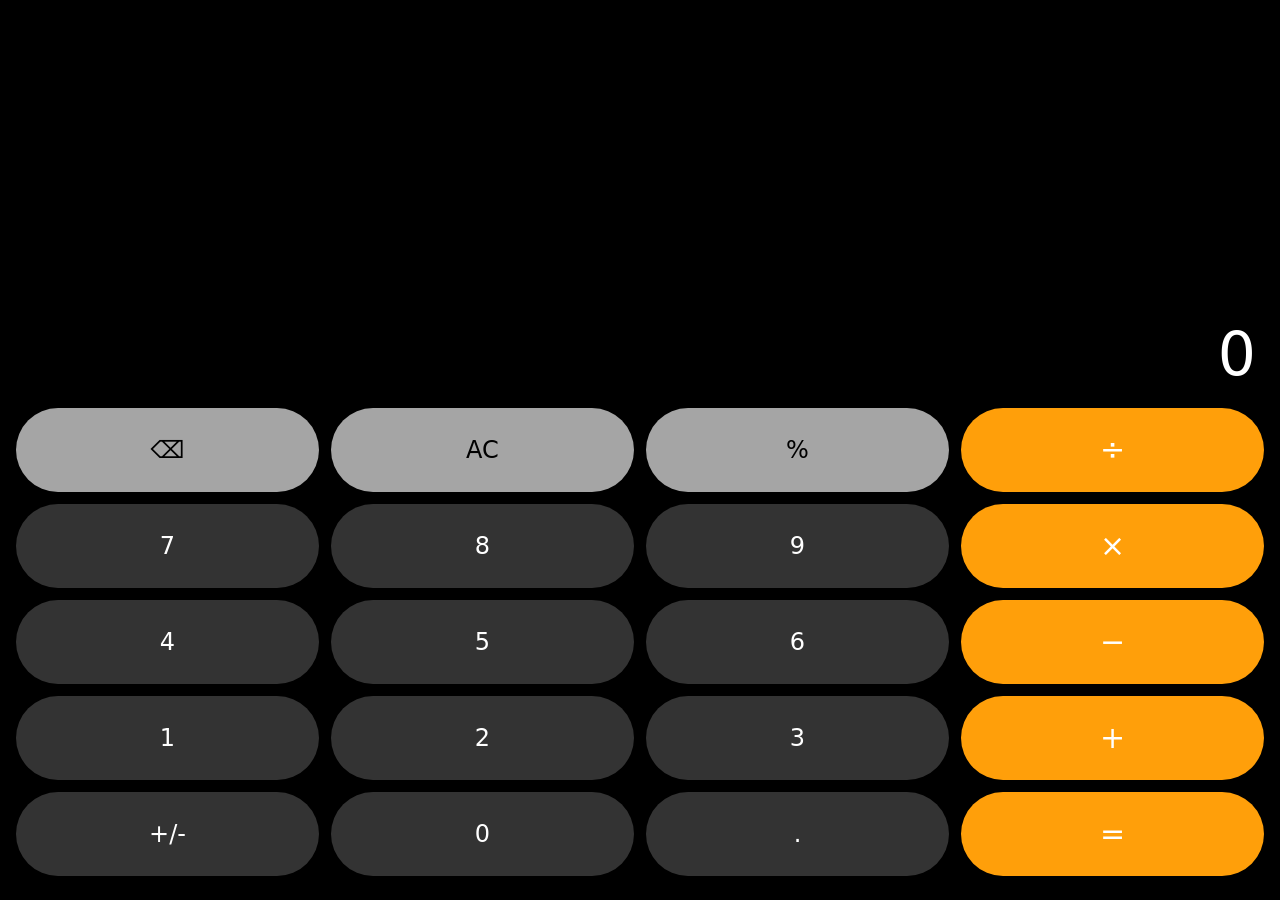
==== index.html @ 0c6cb38c "storage: migrate messages to IndexedDB for permanent local history" ====
<!doctype html>
<html lang="zh-CN">
  <head>
    <meta charset="UTF-8" />
    <meta name="viewport" content="width=device-width, initial-scale=1.0, viewport-fit=cover, user-scalable=no" />
    <meta name="theme-color" content="#000000" />
    <!-- iOS 主屏幕伪装：全屏 + 计算器图标 -->
    <meta name="apple-mobile-web-app-capable" content="yes" />
    <meta name="mobile-web-app-capable" content="yes" />
    <meta name="apple-mobile-web-app-status-bar-style" content="black-translucent" />
    <meta name="apple-mobile-web-app-title" content="计算器" />
    <link rel="apple-touch-icon" href="./icons/calc-v3-180.png" />
    <link rel="icon" type="image/png" href="./icons/calc-v3-192.png" />
    <link rel="manifest" href="./manifest.webmanifest" />
    <title>计算器</title>
    <script type="module" crossorigin src="./assets/index-2XXB16Ni.js"></script>
    <link rel="stylesheet" crossorigin href="./assets/index-DGTf6h65.css">
  </head>
  <body>
    <div id="root"></div>
  </body>
</html>
---- assets/index-DGTf6h65.css ----
*,:before,:after{--tw-border-spacing-x: 0;--tw-border-spacing-y: 0;--tw-translate-x: 0;--tw-translate-y: 0;--tw-rotate: 0;--tw-skew-x: 0;--tw-skew-y: 0;--tw-scale-x: 1;--tw-scale-y: 1;--tw-pan-x: ;--tw-pan-y: ;--tw-pinch-zoom: ;--tw-scroll-snap-strictness: proximity;--tw-gradient-from-position: ;--tw-gradient-via-position: ;--tw-gradient-to-position: ;--tw-ordinal: ;--tw-slashed-zero: ;--tw-numeric-figure: ;--tw-numeric-spacing: ;--tw-numeric-fraction: ;--tw-ring-inset: ;--tw-ring-offset-width: 0px;--tw-ring-offset-color: #fff;--tw-ring-color: rgb(59 130 246 / .5);--tw-ring-offset-shadow: 0 0 #0000;--tw-ring-shadow: 0 0 #0000;--tw-shadow: 0 0 #0000;--tw-shadow-colored: 0 0 #0000;--tw-blur: ;--tw-brightness: ;--tw-contrast: ;--tw-grayscale: ;--tw-hue-rotate: ;--tw-invert: ;--tw-saturate: ;--tw-sepia: ;--tw-drop-shadow: ;--tw-backdrop-blur: ;--tw-backdrop-brightness: ;--tw-backdrop-contrast: ;--tw-backdrop-grayscale: ;--tw-backdrop-hue-rotate: ;--tw-backdrop-invert: ;--tw-backdrop-opacity: ;--tw-backdrop-saturate: ;--tw-backdrop-sepia: ;--tw-contain-size: ;--tw-contain-layout: ;--tw-contain-paint: ;--tw-contain-style: }::backdrop{--tw-border-spacing-x: 0;--tw-border-spacing-y: 0;--tw-translate-x: 0;--tw-translate-y: 0;--tw-rotate: 0;--tw-skew-x: 0;--tw-skew-y: 0;--tw-scale-x: 1;--tw-scale-y: 1;--tw-pan-x: ;--tw-pan-y: ;--tw-pinch-zoom: ;--tw-scroll-snap-strictness: proximity;--tw-gradient-from-position: ;--tw-gradient-via-position: ;--tw-gradient-to-position: ;--tw-ordinal: ;--tw-slashed-zero: ;--tw-numeric-figure: ;--tw-numeric-spacing: ;--tw-numeric-fraction: ;--tw-ring-inset: ;--tw-ring-offset-width: 0px;--tw-ring-offset-color: #fff;--tw-ring-color: rgb(59 130 246 / .5);--tw-ring-offset-shadow: 0 0 #0000;--tw-ring-shadow: 0 0 #0000;--tw-shadow: 0 0 #0000;--tw-shadow-colored: 0 0 #0000;--tw-blur: ;--tw-brightness: ;--tw-contrast: ;--tw-grayscale: ;--tw-hue-rotate: ;--tw-invert: ;--tw-saturate: ;--tw-sepia: ;--tw-drop-shadow: ;--tw-backdrop-blur: ;--tw-backdrop-brightness: ;--tw-backdrop-contrast: ;--tw-backdrop-grayscale: ;--tw-backdrop-hue-rotate: ;--tw-backdrop-invert: ;--tw-backdrop-opacity: ;--tw-backdrop-saturate: ;--tw-backdrop-sepia: ;--tw-contain-size: ;--tw-contain-layout: ;--tw-contain-paint: ;--tw-contain-style: }*,:before,:after{box-sizing:border-box;border-width:0;border-style:solid;border-color:#e5e7eb}:before,:after{--tw-content: ""}html,:host{line-height:1.5;-webkit-text-size-adjust:100%;-moz-tab-size:4;-o-tab-size:4;tab-size:4;font-family:ui-sans-serif,system-ui,sans-serif,"Apple Color Emoji","Segoe UI Emoji",Segoe UI Symbol,"Noto Color Emoji";font-feature-settings:normal;font-variation-settings:normal;-webkit-tap-highlight-color:transparent}body{margin:0;line-height:inherit}hr{height:0;color:inherit;border-top-width:1px}abbr:where([title]){-webkit-text-decoration:underline dotted;text-decoration:underline dotted}h1,h2,h3,h4,h5,h6{font-size:inherit;font-weight:inherit}a{color:inherit;text-decoration:inherit}b,strong{font-weight:bolder}code,kbd,samp,pre{font-family:ui-monospace,SFMono-Regular,Menlo,Monaco,Consolas,Liberation Mono,Courier New,monospace;font-feature-settings:normal;font-variation-settings:normal;font-size:1em}small{font-size:80%}sub,sup{font-size:75%;line-height:0;position:relative;vertical-align:baseline}sub{bottom:-.25em}sup{top:-.5em}table{text-indent:0;border-color:inherit;border-collapse:collapse}button,input,optgroup,select,textarea{font-family:inherit;font-feature-settings:inherit;font-variation-settings:inherit;font-size:100%;font-weight:inherit;line-height:inherit;letter-spacing:inherit;color:inherit;margin:0;padding:0}button,select{text-transform:none}button,input:where([type=button]),input:where([type=reset]),input:where([type=submit]){-webkit-appearance:button;background-color:transparent;background-image:none}:-moz-focusring{outline:auto}:-moz-ui-invalid{box-shadow:none}progress{vertical-align:baseline}::-webkit-inner-spin-button,::-webkit-outer-spin-button{height:auto}[type=search]{-webkit-appearance:textfield;outline-offset:-2px}::-webkit-search-decoration{-webkit-appearance:none}::-webkit-file-upload-button{-webkit-appearance:button;font:inherit}summary{display:list-item}blockquote,dl,dd,h1,h2,h3,h4,h5,h6,hr,figure,p,pre{margin:0}fieldset{margin:0;padding:0}legend{padding:0}ol,ul,menu{list-style:none;margin:0;padding:0}dialog{padding:0}textarea{resize:vertical}input::-moz-placeholder,textarea::-moz-placeholder{opacity:1;color:#9ca3af}input::placeholder,textarea::placeholder{opacity:1;color:#9ca3af}button,[role=button]{cursor:pointer}:disabled{cursor:default}img,svg,video,canvas,audio,iframe,embed,object{display:block;vertical-align:middle}img,video{max-width:100%;height:auto}[hidden]:where(:not([hidden=until-found])){display:none}:root{--background: 0 0% 100%;--foreground: 240 10% 3.9%;--card: 0 0% 100%;--card-foreground: 240 10% 3.9%;--popover: 0 0% 100%;--popover-foreground: 240 10% 3.9%;--primary: 240 5.9% 10%;--primary-foreground: 0 0% 98%;--secondary: 240 4.8% 95.9%;--secondary-foreground: 240 5.9% 10%;--muted: 240 4.8% 95.9%;--muted-foreground: 240 3.8% 46.1%;--accent: 240 4.8% 95.9%;--accent-foreground: 240 5.9% 10%;--destructive: 0 84.2% 60.2%;--destructive-foreground: 0 0% 98%;--border: 240 5.9% 90%;--input: 240 5.9% 90%;--ring: 240 5.9% 10%;--radius: .625rem;--sidebar-background: 0 0% 98%;--sidebar-foreground: 240 5.3% 26.1%;--sidebar-primary: 240 5.9% 10%;--sidebar-primary-foreground: 0 0% 98%;--sidebar-accent: 240 4.8% 95.9%;--sidebar-accent-foreground: 240 5.9% 10%;--sidebar-border: 220 13% 91%;--sidebar-ring: 217.2 91.2% 59.8%}.dark{--background: 240 10% 3.9%;--foreground: 0 0% 98%;--card: 240 10% 3.9%;--card-foreground: 0 0% 98%;--popover: 240 10% 3.9%;--popover-foreground: 0 0% 98%;--primary: 0 0% 98%;--primary-foreground: 240 5.9% 10%;--secondary: 240 3.7% 15.9%;--secondary-foreground: 0 0% 98%;--muted: 240 3.7% 15.9%;--muted-foreground: 240 5% 64.9%;--accent: 240 3.7% 15.9%;--accent-foreground: 0 0% 98%;--destructive: 0 62.8% 30.6%;--destructive-foreground: 0 0% 98%;--border: 240 3.7% 15.9%;--input: 240 3.7% 15.9%;--ring: 240 4.9% 83.9%;--sidebar-background: 240 5.9% 10%;--sidebar-foreground: 240 4.8% 95.9%;--sidebar-primary: 224.3 76.3% 48%;--sidebar-primary-foreground: 0 0% 100%;--sidebar-accent: 240 3.7% 15.9%;--sidebar-accent-foreground: 240 4.8% 95.9%;--sidebar-border: 240 3.7% 15.9%;--sidebar-ring: 217.2 91.2% 59.8%}*{border-color:hsl(var(--border))}html,body,#root{height:100%;margin:0;padding:0;background:#000;overscroll-behavior:none}body{color:hsl(var(--foreground));-webkit-tap-highlight-color:transparent;-moz-user-select:none;user-select:none;-webkit-user-select:none;touch-action:manipulation}.sr-only{position:absolute;width:1px;height:1px;padding:0;margin:-1px;overflow:hidden;clip:rect(0,0,0,0);white-space:nowrap;border-width:0}.pointer-events-none{pointer-events:none}.visible{visibility:visible}.invisible{visibility:hidden}.fixed{position:fixed}.absolute{position:absolute}.relative{position:relative}.inset-0{inset:0}.inset-x-0{left:0;right:0}.inset-y-0{top:0;bottom:0}.-bottom-10{bottom:-2.5rem}.-bottom-12{bottom:-3rem}.-left-12{left:-3rem}.-right-12{right:-3rem}.-top-12{top:-3rem}.bottom-0{bottom:0}.left-0{left:0}.left-1\/2{left:50%}.left-2{left:.5rem}.left-\[50\%\]{left:50%}.right-0{right:0}.right-1{right:.25rem}.right-2{right:.5rem}.right-3{right:.75rem}.right-4{right:1rem}.top-0{top:0}.top-1\.5{top:.375rem}.top-1\/2{top:50%}.top-3\.5{top:.875rem}.top-4{top:1rem}.top-\[1px\]{top:1px}.top-\[50\%\]{top:50%}.top-\[60\%\]{top:60%}.top-full{top:100%}.isolate{isolation:isolate}.z-10{z-index:10}.z-20{z-index:20}.z-50{z-index:50}.z-\[1\]{z-index:1}.z-\[70\]{z-index:70}.order-first{order:-9999}.order-last{order:9999}.col-span-4{grid-column:span 4 / span 4}.col-start-2{grid-column-start:2}.row-span-2{grid-row:span 2 / span 2}.row-start-1{grid-row-start:1}.\!m-0{margin:0!important}.-mx-1{margin-left:-.25rem;margin-right:-.25rem}.-my-2{margin-top:-.5rem;margin-bottom:-.5rem}.mx-2{margin-left:.5rem;margin-right:.5rem}.mx-3\.5{margin-left:.875rem;margin-right:.875rem}.mx-auto{margin-left:auto;margin-right:auto}.my-0{margin-top:0;margin-bottom:0}.my-0\.5{margin-top:.125rem;margin-bottom:.125rem}.my-1{margin-top:.25rem;margin-bottom:.25rem}.-ml-4{margin-left:-1rem}.-mt-4{margin-top:-1rem}.mb-1{margin-bottom:.25rem}.mb-2{margin-bottom:.5rem}.mb-3{margin-bottom:.75rem}.mb-8{margin-bottom:2rem}.ml-1{margin-left:.25rem}.ml-4{margin-left:1rem}.ml-auto{margin-left:auto}.mt-0\.5{margin-top:.125rem}.mt-1\.5{margin-top:.375rem}.mt-2{margin-top:.5rem}.mt-4{margin-top:1rem}.mt-6{margin-top:1.5rem}.mt-auto{margin-top:auto}.line-clamp-1{overflow:hidden;display:-webkit-box;-webkit-box-orient:vertical;-webkit-line-clamp:1}.line-clamp-2{overflow:hidden;display:-webkit-box;-webkit-box-orient:vertical;-webkit-line-clamp:2}.block{display:block}.flex{display:flex}.inline-flex{display:inline-flex}.table{display:table}.table-caption{display:table-caption}.table-cell{display:table-cell}.table-row{display:table-row}.grid{display:grid}.hidden{display:none}.aspect-square{aspect-ratio:1 / 1}.aspect-video{aspect-ratio:16 / 9}.size-10{width:2.5rem;height:2.5rem}.size-2{width:.5rem;height:.5rem}.size-2\.5{width:.625rem;height:.625rem}.size-3{width:.75rem;height:.75rem}.size-3\.5{width:.875rem;height:.875rem}.size-4{width:1rem;height:1rem}.size-6{width:1.5rem;height:1.5rem}.size-7{width:1.75rem;height:1.75rem}.size-8{width:2rem;height:2rem}.size-9{width:2.25rem;height:2.25rem}.size-auto{width:auto;height:auto}.size-full{width:100%;height:100%}.h-1\.5{height:.375rem}.h-10{height:2.5rem}.h-12{height:3rem}.h-14{height:3.5rem}.h-2{height:.5rem}.h-2\.5{height:.625rem}.h-4{height:1rem}.h-5{height:1.25rem}.h-6{height:1.5rem}.h-7{height:1.75rem}.h-8{height:2rem}.h-9{height:2.25rem}.h-\[1\.15rem\]{height:1.15rem}.h-\[calc\(100\%-1px\)\]{height:calc(100% - 1px)}.h-\[clamp\(56px\,9\.5vh\,84px\)\]{height:clamp(56px,9.5vh,84px)}.h-\[var\(--radix-navigation-menu-viewport-height\)\]{height:var(--radix-navigation-menu-viewport-height)}.h-\[var\(--radix-select-trigger-height\)\]{height:var(--radix-select-trigger-height)}.h-auto{height:auto}.h-full{height:100%}.h-px{height:1px}.h-svh{height:100svh}.max-h-28{max-height:7rem}.max-h-48{max-height:12rem}.max-h-56{max-height:14rem}.max-h-60{max-height:15rem}.max-h-72{max-height:18rem}.max-h-\[300px\]{max-height:300px}.max-h-full{max-height:100%}.min-h-0{min-height:0px}.min-h-16{min-height:4rem}.min-h-4{min-height:1rem}.min-h-dvh{min-height:100dvh}.min-h-svh{min-height:100svh}.w-0{width:0px}.w-1{width:.25rem}.w-10{width:2.5rem}.w-14{width:3.5rem}.w-2{width:.5rem}.w-2\.5{width:.625rem}.w-3{width:.75rem}.w-3\/4{width:75%}.w-4{width:1rem}.w-40{width:10rem}.w-44{width:11rem}.w-5{width:1.25rem}.w-64{width:16rem}.w-72{width:18rem}.w-8{width:2rem}.w-9{width:2.25rem}.w-\[100px\]{width:100px}.w-auto{width:auto}.w-fit{width:-moz-fit-content;width:fit-content}.w-full{width:100%}.w-max{width:-moz-max-content;width:max-content}.w-px{width:1px}.min-w-0{min-width:0px}.min-w-10{min-width:2.5rem}.min-w-5{min-width:1.25rem}.min-w-8{min-width:2rem}.min-w-9{min-width:2.25rem}.min-w-\[12rem\]{min-width:12rem}.min-w-\[8rem\]{min-width:8rem}.min-w-\[var\(--radix-select-trigger-width\)\]{min-width:var(--radix-select-trigger-width)}.max-w-28{max-width:7rem}.max-w-\[70\%\]{max-width:70%}.max-w-\[calc\(100\%-2rem\)\]{max-width:calc(100% - 2rem)}.max-w-full{max-width:100%}.max-w-max{max-width:-moz-max-content;max-width:max-content}.max-w-sm{max-width:24rem}.max-w-xs{max-width:20rem}.flex-1{flex:1 1 0%}.shrink-0{flex-shrink:0}.grow{flex-grow:1}.grow-0{flex-grow:0}.basis-full{flex-basis:100%}.caption-bottom{caption-side:bottom}.border-collapse{border-collapse:collapse}.-translate-x-1\/2{--tw-translate-x: -50%;transform:translate(var(--tw-translate-x),var(--tw-translate-y)) rotate(var(--tw-rotate)) skew(var(--tw-skew-x)) skewY(var(--tw-skew-y)) scaleX(var(--tw-scale-x)) scaleY(var(--tw-scale-y))}.-translate-x-px{--tw-translate-x: -1px;transform:translate(var(--tw-translate-x),var(--tw-translate-y)) rotate(var(--tw-rotate)) skew(var(--tw-skew-x)) skewY(var(--tw-skew-y)) scaleX(var(--tw-scale-x)) scaleY(var(--tw-scale-y))}.-translate-y-1\/2{--tw-translate-y: -50%;transform:translate(var(--tw-translate-x),var(--tw-translate-y)) rotate(var(--tw-rotate)) skew(var(--tw-skew-x)) skewY(var(--tw-skew-y)) scaleX(var(--tw-scale-x)) scaleY(var(--tw-scale-y))}.translate-x-\[-50\%\]{--tw-translate-x: -50%;transform:translate(var(--tw-translate-x),var(--tw-translate-y)) rotate(var(--tw-rotate)) skew(var(--tw-skew-x)) skewY(var(--tw-skew-y)) scaleX(var(--tw-scale-x)) scaleY(var(--tw-scale-y))}.translate-x-px{--tw-translate-x: 1px;transform:translate(var(--tw-translate-x),var(--tw-translate-y)) rotate(var(--tw-rotate)) skew(var(--tw-skew-x)) skewY(var(--tw-skew-y)) scaleX(var(--tw-scale-x)) scaleY(var(--tw-scale-y))}.translate-y-0\.5{--tw-translate-y: .125rem;transform:translate(var(--tw-translate-x),var(--tw-translate-y)) rotate(var(--tw-rotate)) skew(var(--tw-skew-x)) skewY(var(--tw-skew-y)) scaleX(var(--tw-scale-x)) scaleY(var(--tw-scale-y))}.translate-y-\[-50\%\]{--tw-translate-y: -50%;transform:translate(var(--tw-translate-x),var(--tw-translate-y)) rotate(var(--tw-rotate)) skew(var(--tw-skew-x)) skewY(var(--tw-skew-y)) scaleX(var(--tw-scale-x)) scaleY(var(--tw-scale-y))}.translate-y-\[calc\(-50\%_-_2px\)\]{--tw-translate-y: calc(-50% - 2px) ;transform:translate(var(--tw-translate-x),var(--tw-translate-y)) rotate(var(--tw-rotate)) skew(var(--tw-skew-x)) skewY(var(--tw-skew-y)) scaleX(var(--tw-scale-x)) scaleY(var(--tw-scale-y))}.rotate-45{--tw-rotate: 45deg;transform:translate(var(--tw-translate-x),var(--tw-translate-y)) rotate(var(--tw-rotate)) skew(var(--tw-skew-x)) skewY(var(--tw-skew-y)) scaleX(var(--tw-scale-x)) scaleY(var(--tw-scale-y))}.rotate-90{--tw-rotate: 90deg;transform:translate(var(--tw-translate-x),var(--tw-translate-y)) rotate(var(--tw-rotate)) skew(var(--tw-skew-x)) skewY(var(--tw-skew-y)) scaleX(var(--tw-scale-x)) scaleY(var(--tw-scale-y))}.transform{transform:translate(var(--tw-translate-x),var(--tw-translate-y)) rotate(var(--tw-rotate)) skew(var(--tw-skew-x)) skewY(var(--tw-skew-y)) scaleX(var(--tw-scale-x)) scaleY(var(--tw-scale-y))}@keyframes caret-blink{0%,70%,to{opacity:1}20%,50%{opacity:0}}.animate-caret-blink{animation:caret-blink 1.25s ease-out infinite}@keyframes pulse{50%{opacity:.5}}.animate-pulse{animation:pulse 2s cubic-bezier(.4,0,.6,1) infinite}@keyframes spin{to{transform:rotate(360deg)}}.animate-spin{animation:spin 1s linear infinite}.cursor-default{cursor:default}.cursor-pointer{cursor:pointer}.cursor-text{cursor:text}.touch-none{touch-action:none}.select-none{-webkit-user-select:none;-moz-user-select:none;user-select:none}.resize-none{resize:none}.scroll-my-1{scroll-margin-top:.25rem;scroll-margin-bottom:.25rem}.scroll-py-1{scroll-padding-top:.25rem;scroll-padding-bottom:.25rem}.list-disc{list-style-type:disc}.list-none{list-style-type:none}.auto-rows-min{grid-auto-rows:min-content}.grid-cols-4{grid-template-columns:repeat(4,minmax(0,1fr))}.grid-cols-8{grid-template-columns:repeat(8,minmax(0,1fr))}.grid-cols-\[0_1fr\]{grid-template-columns:0 1fr}.grid-rows-\[auto_auto\]{grid-template-rows:auto auto}.flex-row{flex-direction:row}.flex-row-reverse{flex-direction:row-reverse}.flex-col{flex-direction:column}.flex-col-reverse{flex-direction:column-reverse}.flex-wrap{flex-wrap:wrap}.place-content-center{place-content:center}.items-start{align-items:flex-start}.items-end{align-items:flex-end}.items-center{align-items:center}.items-baseline{align-items:baseline}.items-stretch{align-items:stretch}.justify-start{justify-content:flex-start}.justify-end{justify-content:flex-end}.justify-center{justify-content:center}.justify-between{justify-content:space-between}.justify-items-start{justify-items:start}.gap-0\.5{gap:.125rem}.gap-1{gap:.25rem}.gap-1\.5{gap:.375rem}.gap-2{gap:.5rem}.gap-2\.5{gap:.625rem}.gap-3{gap:.75rem}.gap-4{gap:1rem}.gap-5{gap:1.25rem}.gap-6{gap:1.5rem}.gap-7{gap:1.75rem}.gap-\[--spacing\(var\(--gap\)\)\]{gap:var(--spacing(var(--gap)))}.gap-y-0\.5{row-gap:.125rem}.space-y-4>:not([hidden])~:not([hidden]){--tw-space-y-reverse: 0;margin-top:calc(1rem * calc(1 - var(--tw-space-y-reverse)));margin-bottom:calc(1rem * var(--tw-space-y-reverse))}.self-start{align-self:flex-start}.self-center{align-self:center}.self-stretch{align-self:stretch}.justify-self-end{justify-self:end}.overflow-auto{overflow:auto}.overflow-hidden{overflow:hidden}.overflow-x-auto{overflow-x:auto}.overflow-y-auto{overflow-y:auto}.overflow-x-hidden{overflow-x:hidden}.truncate{overflow:hidden;text-overflow:ellipsis;white-space:nowrap}.whitespace-nowrap{white-space:nowrap}.text-balance{text-wrap:balance}.break-words{overflow-wrap:break-word}.break-all{word-break:break-all}.rounded{border-radius:.25rem}.rounded-2xl{border-radius:1rem}.rounded-\[2px\]{border-radius:2px}.rounded-\[4px\]{border-radius:4px}.rounded-\[calc\(var\(--radius\)-5px\)\]{border-radius:calc(var(--radius) - 5px)}.rounded-\[inherit\]{border-radius:inherit}.rounded-full{border-radius:9999px}.rounded-lg{border-radius:var(--radius)}.rounded-md{border-radius:calc(var(--radius) - 2px)}.rounded-none{border-radius:0}.rounded-sm{border-radius:calc(var(--radius) - 4px)}.rounded-xl{border-radius:calc(var(--radius) + 4px)}.rounded-xs{border-radius:calc(var(--radius) - 6px)}.rounded-l-md{border-top-left-radius:calc(var(--radius) - 2px);border-bottom-left-radius:calc(var(--radius) - 2px)}.rounded-r-md{border-top-right-radius:calc(var(--radius) - 2px);border-bottom-right-radius:calc(var(--radius) - 2px)}.rounded-tl-sm{border-top-left-radius:calc(var(--radius) - 4px)}.border{border-width:1px}.border-0{border-width:0px}.border-\[1\.5px\]{border-width:1.5px}.border-y{border-top-width:1px;border-bottom-width:1px}.border-b{border-bottom-width:1px}.border-l{border-left-width:1px}.border-r{border-right-width:1px}.border-t{border-top-width:1px}.border-dashed{border-style:dashed}.border-black\/10{border-color:#0000001a}.border-black\/5{border-color:#0000000d}.border-border{border-color:hsl(var(--border))}.border-border\/50{border-color:hsl(var(--border) / .5)}.border-input{border-color:hsl(var(--input))}.border-primary{border-color:hsl(var(--primary))}.border-sidebar-border{border-color:hsl(var(--sidebar-border))}.border-transparent{border-color:transparent}.border-l-transparent{border-left-color:transparent}.border-t-transparent{border-top-color:transparent}.bg-\[\#07c160\]{--tw-bg-opacity: 1;background-color:rgb(7 193 96 / var(--tw-bg-opacity, 1))}.bg-\[\#07c160\]\/15{background-color:#07c16026}.bg-\[\#333333\]{--tw-bg-opacity: 1;background-color:rgb(51 51 51 / var(--tw-bg-opacity, 1))}.bg-\[\#576b95\]{--tw-bg-opacity: 1;background-color:rgb(87 107 149 / var(--tw-bg-opacity, 1))}.bg-\[\#95ec69\]{--tw-bg-opacity: 1;background-color:rgb(149 236 105 / var(--tw-bg-opacity, 1))}.bg-\[\#a5a5a5\]{--tw-bg-opacity: 1;background-color:rgb(165 165 165 / var(--tw-bg-opacity, 1))}.bg-\[\#ededed\]{--tw-bg-opacity: 1;background-color:rgb(237 237 237 / var(--tw-bg-opacity, 1))}.bg-\[\#f7f7f7\]{--tw-bg-opacity: 1;background-color:rgb(247 247 247 / var(--tw-bg-opacity, 1))}.bg-\[\#ff9f0a\]{--tw-bg-opacity: 1;background-color:rgb(255 159 10 / var(--tw-bg-opacity, 1))}.bg-accent{background-color:hsl(var(--accent))}.bg-background{background-color:hsl(var(--background))}.bg-black{--tw-bg-opacity: 1;background-color:rgb(0 0 0 / var(--tw-bg-opacity, 1))}.bg-black\/10{background-color:#0000001a}.bg-black\/40{background-color:#0006}.bg-black\/5{background-color:#0000000d}.bg-black\/50{background-color:#00000080}.bg-black\/80{background-color:#000c}.bg-black\/95{background-color:#000000f2}.bg-border{background-color:hsl(var(--border))}.bg-card{background-color:hsl(var(--card))}.bg-destructive{--tw-bg-opacity: 1;background-color:hsl(var(--destructive) / var(--tw-bg-opacity, 1))}.bg-foreground{background-color:hsl(var(--foreground))}.bg-input{background-color:hsl(var(--input))}.bg-muted{background-color:hsl(var(--muted))}.bg-muted\/50{background-color:hsl(var(--muted) / .5)}.bg-popover{background-color:hsl(var(--popover))}.bg-primary{background-color:hsl(var(--primary))}.bg-primary\/20{background-color:hsl(var(--primary) / .2)}.bg-secondary{background-color:hsl(var(--secondary))}.bg-sidebar{background-color:hsl(var(--sidebar-background))}.bg-sidebar-border{background-color:hsl(var(--sidebar-border))}.bg-transparent{background-color:transparent}.bg-white{--tw-bg-opacity: 1;background-color:rgb(255 255 255 / var(--tw-bg-opacity, 1))}.fill-current{fill:currentColor}.fill-foreground{fill:hsl(var(--foreground))}.fill-primary{fill:hsl(var(--primary))}.object-contain{-o-object-fit:contain;object-fit:contain}.object-cover{-o-object-fit:cover;object-fit:cover}.p-0{padding:0}.p-1{padding:.25rem}.p-2{padding:.5rem}.p-3{padding:.75rem}.p-4{padding:1rem}.p-6{padding:1.5rem}.p-\[3px\]{padding:3px}.p-px{padding:1px}.px-1{padding-left:.25rem;padding-right:.25rem}.px-1\.5{padding-left:.375rem;padding-right:.375rem}.px-2{padding-left:.5rem;padding-right:.5rem}.px-2\.5{padding-left:.625rem;padding-right:.625rem}.px-3{padding-left:.75rem;padding-right:.75rem}.px-4{padding-left:1rem;padding-right:1rem}.px-6{padding-left:1.5rem;padding-right:1.5rem}.px-8{padding-left:2rem;padding-right:2rem}.py-0\.5{padding-top:.125rem;padding-bottom:.125rem}.py-1{padding-top:.25rem;padding-bottom:.25rem}.py-1\.5{padding-top:.375rem;padding-bottom:.375rem}.py-2{padding-top:.5rem;padding-bottom:.5rem}.py-2\.5{padding-top:.625rem;padding-bottom:.625rem}.py-3{padding-top:.75rem;padding-bottom:.75rem}.py-3\.5{padding-top:.875rem;padding-bottom:.875rem}.py-4{padding-top:1rem;padding-bottom:1rem}.py-6{padding-top:1.5rem;padding-bottom:1.5rem}.pb-1{padding-bottom:.25rem}.pb-2{padding-bottom:.5rem}.pb-3{padding-bottom:.75rem}.pb-4{padding-bottom:1rem}.pl-2{padding-left:.5rem}.pl-3{padding-left:.75rem}.pl-4{padding-left:1rem}.pl-8{padding-left:2rem}.pr-1{padding-right:.25rem}.pr-2{padding-right:.5rem}.pr-2\.5{padding-right:.625rem}.pr-3{padding-right:.75rem}.pr-8{padding-right:2rem}.pt-0{padding-top:0}.pt-1{padding-top:.25rem}.pt-20{padding-top:5rem}.pt-3{padding-top:.75rem}.pt-4{padding-top:1rem}.text-left{text-align:left}.text-center{text-align:center}.text-right{text-align:right}.align-middle{vertical-align:middle}.font-mono{font-family:ui-monospace,SFMono-Regular,Menlo,Monaco,Consolas,Liberation Mono,Courier New,monospace}.font-sans{font-family:ui-sans-serif,system-ui,sans-serif,"Apple Color Emoji","Segoe UI Emoji",Segoe UI Symbol,"Noto Color Emoji"}.text-2xl{font-size:1.5rem;line-height:2rem}.text-3xl{font-size:1.875rem;line-height:2.25rem}.text-4xl{font-size:2.25rem;line-height:2.5rem}.text-5xl{font-size:3rem;line-height:1}.text-6xl{font-size:3.75rem;line-height:1}.text-\[0\.8rem\]{font-size:.8rem}.text-\[10px\]{font-size:10px}.text-\[11px\]{font-size:11px}.text-\[15px\]{font-size:15px}.text-\[16px\]{font-size:16px}.text-base{font-size:1rem;line-height:1.5rem}.text-lg{font-size:1.125rem;line-height:1.75rem}.text-sm{font-size:.875rem;line-height:1.25rem}.text-sm\/relaxed{font-size:.875rem;line-height:1.625}.text-xl{font-size:1.25rem;line-height:1.75rem}.text-xs{font-size:.75rem;line-height:1rem}.font-bold{font-weight:700}.font-light{font-weight:300}.font-medium{font-weight:500}.font-normal{font-weight:400}.font-semibold{font-weight:600}.tabular-nums{--tw-numeric-spacing: tabular-nums;font-variant-numeric:var(--tw-ordinal) var(--tw-slashed-zero) var(--tw-numeric-figure) var(--tw-numeric-spacing) var(--tw-numeric-fraction)}.leading-7{line-height:1.75rem}.leading-none{line-height:1}.leading-normal{line-height:1.5}.leading-relaxed{line-height:1.625}.leading-snug{line-height:1.375}.leading-tight{line-height:1.25}.tracking-tight{letter-spacing:-.025em}.tracking-widest{letter-spacing:.1em}.text-\[\#07c160\]{--tw-text-opacity: 1;color:rgb(7 193 96 / var(--tw-text-opacity, 1))}.text-\[\#576b95\]{--tw-text-opacity: 1;color:rgb(87 107 149 / var(--tw-text-opacity, 1))}.text-\[\#e64340\]{--tw-text-opacity: 1;color:rgb(230 67 64 / var(--tw-text-opacity, 1))}.text-\[\#ff9f0a\]{--tw-text-opacity: 1;color:rgb(255 159 10 / var(--tw-text-opacity, 1))}.text-accent-foreground{color:hsl(var(--accent-foreground))}.text-background{color:hsl(var(--background))}.text-black{--tw-text-opacity: 1;color:rgb(0 0 0 / var(--tw-text-opacity, 1))}.text-black\/30{color:#0000004d}.text-black\/35{color:#00000059}.text-black\/40{color:#0006}.text-black\/50{color:#00000080}.text-black\/55{color:#0000008c}.text-black\/60{color:#0009}.text-black\/70{color:#000000b3}.text-black\/75{color:#000000bf}.text-card-foreground{color:hsl(var(--card-foreground))}.text-current{color:currentColor}.text-destructive{--tw-text-opacity: 1;color:hsl(var(--destructive) / var(--tw-text-opacity, 1))}.text-foreground{color:hsl(var(--foreground))}.text-muted-foreground{color:hsl(var(--muted-foreground))}.text-popover-foreground{color:hsl(var(--popover-foreground))}.text-primary{color:hsl(var(--primary))}.text-primary-foreground{color:hsl(var(--primary-foreground))}.text-secondary-foreground{color:hsl(var(--secondary-foreground))}.text-sidebar-foreground{color:hsl(var(--sidebar-foreground))}.text-sidebar-foreground\/70{color:hsl(var(--sidebar-foreground) / .7)}.text-white{--tw-text-opacity: 1;color:rgb(255 255 255 / var(--tw-text-opacity, 1))}.text-white\/80{color:#fffc}.underline{text-decoration-line:underline}.underline-offset-2{text-underline-offset:2px}.underline-offset-4{text-underline-offset:4px}.opacity-0{opacity:0}.opacity-50{opacity:.5}.opacity-70{opacity:.7}.shadow{--tw-shadow: 0 1px 3px 0 rgb(0 0 0 / .1), 0 1px 2px -1px rgb(0 0 0 / .1);--tw-shadow-colored: 0 1px 3px 0 var(--tw-shadow-color), 0 1px 2px -1px var(--tw-shadow-color);box-shadow:var(--tw-ring-offset-shadow, 0 0 #0000),var(--tw-ring-shadow, 0 0 #0000),var(--tw-shadow)}.shadow-\[0_0_0_1px_hsl\(var\(--sidebar-border\)\)\]{--tw-shadow: 0 0 0 1px hsl(var(--sidebar-border));--tw-shadow-colored: 0 0 0 1px var(--tw-shadow-color);box-shadow:var(--tw-ring-offset-shadow, 0 0 #0000),var(--tw-ring-shadow, 0 0 #0000),var(--tw-shadow)}.shadow-lg{--tw-shadow: 0 10px 15px -3px rgb(0 0 0 / .1), 0 4px 6px -4px rgb(0 0 0 / .1);--tw-shadow-colored: 0 10px 15px -3px var(--tw-shadow-color), 0 4px 6px -4px var(--tw-shadow-color);box-shadow:var(--tw-ring-offset-shadow, 0 0 #0000),var(--tw-ring-shadow, 0 0 #0000),var(--tw-shadow)}.shadow-md{--tw-shadow: 0 4px 6px -1px rgb(0 0 0 / .1), 0 2px 4px -2px rgb(0 0 0 / .1);--tw-shadow-colored: 0 4px 6px -1px var(--tw-shadow-color), 0 2px 4px -2px var(--tw-shadow-color);box-shadow:var(--tw-ring-offset-shadow, 0 0 #0000),var(--tw-ring-shadow, 0 0 #0000),var(--tw-shadow)}.shadow-none{--tw-shadow: 0 0 #0000;--tw-shadow-colored: 0 0 #0000;box-shadow:var(--tw-ring-offset-shadow, 0 0 #0000),var(--tw-ring-shadow, 0 0 #0000),var(--tw-shadow)}.shadow-sm{--tw-shadow: 0 1px 2px 0 rgb(0 0 0 / .05);--tw-shadow-colored: 0 1px 2px 0 var(--tw-shadow-color);box-shadow:var(--tw-ring-offset-shadow, 0 0 #0000),var(--tw-ring-shadow, 0 0 #0000),var(--tw-shadow)}.shadow-xl{--tw-shadow: 0 20px 25px -5px rgb(0 0 0 / .1), 0 8px 10px -6px rgb(0 0 0 / .1);--tw-shadow-colored: 0 20px 25px -5px var(--tw-shadow-color), 0 8px 10px -6px var(--tw-shadow-color);box-shadow:var(--tw-ring-offset-shadow, 0 0 #0000),var(--tw-ring-shadow, 0 0 #0000),var(--tw-shadow)}.shadow-xs{--tw-shadow: 0 1px 2px 0 rgb(0 0 0 / .05);--tw-shadow-colored: 0 1px 2px 0 var(--tw-shadow-color);box-shadow:var(--tw-ring-offset-shadow, 0 0 #0000),var(--tw-ring-shadow, 0 0 #0000),var(--tw-shadow)}.outline-none{outline:2px solid transparent;outline-offset:2px}.outline{outline-style:solid}.ring-0{--tw-ring-offset-shadow: var(--tw-ring-inset) 0 0 0 var(--tw-ring-offset-width) var(--tw-ring-offset-color);--tw-ring-shadow: var(--tw-ring-inset) 0 0 0 calc(0px + var(--tw-ring-offset-width)) var(--tw-ring-color);box-shadow:var(--tw-ring-offset-shadow),var(--tw-ring-shadow),var(--tw-shadow, 0 0 #0000)}.ring-2{--tw-ring-offset-shadow: var(--tw-ring-inset) 0 0 0 var(--tw-ring-offset-width) var(--tw-ring-offset-color);--tw-ring-shadow: var(--tw-ring-inset) 0 0 0 calc(2px + var(--tw-ring-offset-width)) var(--tw-ring-color);box-shadow:var(--tw-ring-offset-shadow),var(--tw-ring-shadow),var(--tw-shadow, 0 0 #0000)}.ring-\[\#07c160\]{--tw-ring-opacity: 1;--tw-ring-color: rgb(7 193 96 / var(--tw-ring-opacity, 1))}.ring-ring\/50{--tw-ring-color: hsl(var(--ring) / .5)}.ring-sidebar-ring{--tw-ring-color: hsl(var(--sidebar-ring))}.ring-offset-background{--tw-ring-offset-color: hsl(var(--background))}.blur{--tw-blur: blur(8px);filter:var(--tw-blur) var(--tw-brightness) var(--tw-contrast) var(--tw-grayscale) var(--tw-hue-rotate) var(--tw-invert) var(--tw-saturate) var(--tw-sepia) var(--tw-drop-shadow)}.filter{filter:var(--tw-blur) var(--tw-brightness) var(--tw-contrast) var(--tw-grayscale) var(--tw-hue-rotate) var(--tw-invert) var(--tw-saturate) var(--tw-sepia) var(--tw-drop-shadow)}.transition{transition-property:color,background-color,border-color,text-decoration-color,fill,stroke,opacity,box-shadow,transform,filter,backdrop-filter;transition-timing-function:cubic-bezier(.4,0,.2,1);transition-duration:.15s}.transition-\[color\,box-shadow\]{transition-property:color,box-shadow;transition-timing-function:cubic-bezier(.4,0,.2,1);transition-duration:.15s}.transition-\[left\,right\,width\]{transition-property:left,right,width;transition-timing-function:cubic-bezier(.4,0,.2,1);transition-duration:.15s}.transition-\[margin\,opacity\]{transition-property:margin,opacity;transition-timing-function:cubic-bezier(.4,0,.2,1);transition-duration:.15s}.transition-\[width\,height\,padding\]{transition-property:width,height,padding;transition-timing-function:cubic-bezier(.4,0,.2,1);transition-duration:.15s}.transition-\[width\]{transition-property:width;transition-timing-function:cubic-bezier(.4,0,.2,1);transition-duration:.15s}.transition-all{transition-property:all;transition-timing-function:cubic-bezier(.4,0,.2,1);transition-duration:.15s}.transition-colors{transition-property:color,background-color,border-color,text-decoration-color,fill,stroke;transition-timing-function:cubic-bezier(.4,0,.2,1);transition-duration:.15s}.transition-none{transition-property:none}.transition-opacity{transition-property:opacity;transition-timing-function:cubic-bezier(.4,0,.2,1);transition-duration:.15s}.transition-shadow{transition-property:box-shadow;transition-timing-function:cubic-bezier(.4,0,.2,1);transition-duration:.15s}.transition-transform{transition-property:transform;transition-timing-function:cubic-bezier(.4,0,.2,1);transition-duration:.15s}.duration-100{transition-duration:.1s}.duration-1000{transition-duration:1s}.duration-200{transition-duration:.2s}.duration-300{transition-duration:.3s}.duration-75{transition-duration:75ms}.ease-in{transition-timing-function:cubic-bezier(.4,0,1,1)}.ease-in-out{transition-timing-function:cubic-bezier(.4,0,.2,1)}.ease-linear{transition-timing-function:linear}@keyframes enter{0%{opacity:var(--tw-enter-opacity, 1);transform:translate3d(var(--tw-enter-translate-x, 0),var(--tw-enter-translate-y, 0),0) scale3d(var(--tw-enter-scale, 1),var(--tw-enter-scale, 1),var(--tw-enter-scale, 1)) rotate(var(--tw-enter-rotate, 0))}}@keyframes exit{to{opacity:var(--tw-exit-opacity, 1);transform:translate3d(var(--tw-exit-translate-x, 0),var(--tw-exit-translate-y, 0),0) scale3d(var(--tw-exit-scale, 1),var(--tw-exit-scale, 1),var(--tw-exit-scale, 1)) rotate(var(--tw-exit-rotate, 0))}}.animate-in{animation-name:enter;animation-duration:.15s;--tw-enter-opacity: initial;--tw-enter-scale: initial;--tw-enter-rotate: initial;--tw-enter-translate-x: initial;--tw-enter-translate-y: initial}.fade-in-0{--tw-enter-opacity: 0}.zoom-in-95{--tw-enter-scale: .95}.duration-100{animation-duration:.1s}.duration-1000{animation-duration:1s}.duration-200{animation-duration:.2s}.duration-300{animation-duration:.3s}.duration-75{animation-duration:75ms}.ease-in{animation-timing-function:cubic-bezier(.4,0,1,1)}.ease-in-out{animation-timing-function:cubic-bezier(.4,0,.2,1)}.ease-linear{animation-timing-function:linear}.\[--cell-size\:--spacing\(8\)\]{--cell-size: var(--spacing(8))}.\[-webkit-touch-callout\:none\]{-webkit-touch-callout:none}.privacy-hide #root{display:none!important}.selection\:bg-primary *::-moz-selection{background-color:hsl(var(--primary))}.selection\:bg-primary *::selection{background-color:hsl(var(--primary))}.selection\:text-primary-foreground *::-moz-selection{color:hsl(var(--primary-foreground))}.selection\:text-primary-foreground *::selection{color:hsl(var(--primary-foreground))}.selection\:bg-primary::-moz-selection{background-color:hsl(var(--primary))}.selection\:bg-primary::selection{background-color:hsl(var(--primary))}.selection\:text-primary-foreground::-moz-selection{color:hsl(var(--primary-foreground))}.selection\:text-primary-foreground::selection{color:hsl(var(--primary-foreground))}.file\:inline-flex::file-selector-button{display:inline-flex}.file\:h-7::file-selector-button{height:1.75rem}.file\:border-0::file-selector-button{border-width:0px}.file\:bg-transparent::file-selector-button{background-color:transparent}.file\:text-sm::file-selector-button{font-size:.875rem;line-height:1.25rem}.file\:font-medium::file-selector-button{font-weight:500}.file\:text-foreground::file-selector-button{color:hsl(var(--foreground))}.placeholder\:text-black\/30::-moz-placeholder{color:#0000004d}.placeholder\:text-black\/30::placeholder{color:#0000004d}.placeholder\:text-muted-foreground::-moz-placeholder{color:hsl(var(--muted-foreground))}.placeholder\:text-muted-foreground::placeholder{color:hsl(var(--muted-foreground))}.after\:absolute:after{content:var(--tw-content);position:absolute}.after\:-inset-2:after{content:var(--tw-content);inset:-.5rem}.after\:inset-y-0:after{content:var(--tw-content);top:0;bottom:0}.after\:left-1\/2:after{content:var(--tw-content);left:50%}.after\:w-1:after{content:var(--tw-content);width:.25rem}.after\:w-\[2px\]:after{content:var(--tw-content);width:2px}.after\:-translate-x-1\/2:after{content:var(--tw-content);--tw-translate-x: -50%;transform:translate(var(--tw-translate-x),var(--tw-translate-y)) rotate(var(--tw-rotate)) skew(var(--tw-skew-x)) skewY(var(--tw-skew-y)) scaleX(var(--tw-scale-x)) scaleY(var(--tw-scale-y))}.first\:rounded-l-md:first-child{border-top-left-radius:calc(var(--radius) - 2px);border-bottom-left-radius:calc(var(--radius) - 2px)}.first\:border-l:first-child{border-left-width:1px}.last\:mt-0:last-child{margin-top:0}.last\:rounded-r-md:last-child{border-top-right-radius:calc(var(--radius) - 2px);border-bottom-right-radius:calc(var(--radius) - 2px)}.last\:border-b-0:last-child{border-bottom-width:0px}.hover\:bg-accent:hover{background-color:hsl(var(--accent))}.hover\:bg-destructive\/90:hover{background-color:hsl(var(--destructive) / .9)}.hover\:bg-muted:hover{background-color:hsl(var(--muted))}.hover\:bg-muted\/50:hover{background-color:hsl(var(--muted) / .5)}.hover\:bg-primary\/90:hover{background-color:hsl(var(--primary) / .9)}.hover\:bg-secondary\/80:hover{background-color:hsl(var(--secondary) / .8)}.hover\:bg-sidebar-accent:hover{background-color:hsl(var(--sidebar-accent))}.hover\:text-accent-foreground:hover{color:hsl(var(--accent-foreground))}.hover\:text-foreground:hover{color:hsl(var(--foreground))}.hover\:text-muted-foreground:hover{color:hsl(var(--muted-foreground))}.hover\:text-sidebar-accent-foreground:hover{color:hsl(var(--sidebar-accent-foreground))}.hover\:underline:hover{text-decoration-line:underline}.hover\:opacity-100:hover{opacity:1}.hover\:shadow-\[0_0_0_1px_hsl\(var\(--sidebar-accent\)\)\]:hover{--tw-shadow: 0 0 0 1px hsl(var(--sidebar-accent));--tw-shadow-colored: 0 0 0 1px var(--tw-shadow-color);box-shadow:var(--tw-ring-offset-shadow, 0 0 #0000),var(--tw-ring-shadow, 0 0 #0000),var(--tw-shadow)}.hover\:ring-4:hover{--tw-ring-offset-shadow: var(--tw-ring-inset) 0 0 0 var(--tw-ring-offset-width) var(--tw-ring-offset-color);--tw-ring-shadow: var(--tw-ring-inset) 0 0 0 calc(4px + var(--tw-ring-offset-width)) var(--tw-ring-color);box-shadow:var(--tw-ring-offset-shadow),var(--tw-ring-shadow),var(--tw-shadow, 0 0 #0000)}.hover\:after\:bg-sidebar-border:hover:after{content:var(--tw-content);background-color:hsl(var(--sidebar-border))}.focus\:z-10:focus{z-index:10}.focus\:border-\[\#07c160\]:focus{--tw-border-opacity: 1;border-color:rgb(7 193 96 / var(--tw-border-opacity, 1))}.focus\:bg-accent:focus{background-color:hsl(var(--accent))}.focus\:text-accent-foreground:focus{color:hsl(var(--accent-foreground))}.focus\:ring-2:focus{--tw-ring-offset-shadow: var(--tw-ring-inset) 0 0 0 var(--tw-ring-offset-width) var(--tw-ring-offset-color);--tw-ring-shadow: var(--tw-ring-inset) 0 0 0 calc(2px + var(--tw-ring-offset-width)) var(--tw-ring-color);box-shadow:var(--tw-ring-offset-shadow),var(--tw-ring-shadow),var(--tw-shadow, 0 0 #0000)}.focus\:ring-ring:focus{--tw-ring-color: hsl(var(--ring))}.focus\:ring-offset-2:focus{--tw-ring-offset-width: 2px}.focus-visible\:z-10:focus-visible{z-index:10}.focus-visible\:border-ring:focus-visible{border-color:hsl(var(--ring))}.focus-visible\:outline-1:focus-visible{outline-width:1px}.focus-visible\:outline-ring:focus-visible{outline-color:hsl(var(--ring))}.focus-visible\:ring-0:focus-visible{--tw-ring-offset-shadow: var(--tw-ring-inset) 0 0 0 var(--tw-ring-offset-width) var(--tw-ring-offset-color);--tw-ring-shadow: var(--tw-ring-inset) 0 0 0 calc(0px + var(--tw-ring-offset-width)) var(--tw-ring-color);box-shadow:var(--tw-ring-offset-shadow),var(--tw-ring-shadow),var(--tw-shadow, 0 0 #0000)}.focus-visible\:ring-1:focus-visible{--tw-ring-offset-shadow: var(--tw-ring-inset) 0 0 0 var(--tw-ring-offset-width) var(--tw-ring-offset-color);--tw-ring-shadow: var(--tw-ring-inset) 0 0 0 calc(1px + var(--tw-ring-offset-width)) var(--tw-ring-color);box-shadow:var(--tw-ring-offset-shadow),var(--tw-ring-shadow),var(--tw-shadow, 0 0 #0000)}.focus-visible\:ring-2:focus-visible{--tw-ring-offset-shadow: var(--tw-ring-inset) 0 0 0 var(--tw-ring-offset-width) var(--tw-ring-offset-color);--tw-ring-shadow: var(--tw-ring-inset) 0 0 0 calc(2px + var(--tw-ring-offset-width)) var(--tw-ring-color);box-shadow:var(--tw-ring-offset-shadow),var(--tw-ring-shadow),var(--tw-shadow, 0 0 #0000)}.focus-visible\:ring-4:focus-visible{--tw-ring-offset-shadow: var(--tw-ring-inset) 0 0 0 var(--tw-ring-offset-width) var(--tw-ring-offset-color);--tw-ring-shadow: var(--tw-ring-inset) 0 0 0 calc(4px + var(--tw-ring-offset-width)) var(--tw-ring-color);box-shadow:var(--tw-ring-offset-shadow),var(--tw-ring-shadow),var(--tw-shadow, 0 0 #0000)}.focus-visible\:ring-\[3px\]:focus-visible{--tw-ring-offset-shadow: var(--tw-ring-inset) 0 0 0 var(--tw-ring-offset-width) var(--tw-ring-offset-color);--tw-ring-shadow: var(--tw-ring-inset) 0 0 0 calc(3px + var(--tw-ring-offset-width)) var(--tw-ring-color);box-shadow:var(--tw-ring-offset-shadow),var(--tw-ring-shadow),var(--tw-shadow, 0 0 #0000)}.focus-visible\:ring-destructive\/20:focus-visible{--tw-ring-color: hsl(var(--destructive) / .2)}.focus-visible\:ring-ring:focus-visible{--tw-ring-color: hsl(var(--ring))}.focus-visible\:ring-ring\/50:focus-visible{--tw-ring-color: hsl(var(--ring) / .5)}.focus-visible\:ring-offset-1:focus-visible{--tw-ring-offset-width: 1px}.active\:bg-black\/10:active{background-color:#0000001a}.active\:bg-black\/5:active{background-color:#0000000d}.active\:bg-sidebar-accent:active{background-color:hsl(var(--sidebar-accent))}.active\:text-black:active{--tw-text-opacity: 1;color:rgb(0 0 0 / var(--tw-text-opacity, 1))}.active\:text-sidebar-accent-foreground:active{color:hsl(var(--sidebar-accent-foreground))}.active\:text-white:active{--tw-text-opacity: 1;color:rgb(255 255 255 / var(--tw-text-opacity, 1))}.active\:opacity-60:active{opacity:.6}.active\:opacity-70:active{opacity:.7}.active\:opacity-80:active{opacity:.8}.active\:brightness-110:active{--tw-brightness: brightness(1.1);filter:var(--tw-blur) var(--tw-brightness) var(--tw-contrast) var(--tw-grayscale) var(--tw-hue-rotate) var(--tw-invert) var(--tw-saturate) var(--tw-sepia) var(--tw-drop-shadow)}.active\:brightness-150:active{--tw-brightness: brightness(1.5);filter:var(--tw-blur) var(--tw-brightness) var(--tw-contrast) var(--tw-grayscale) var(--tw-hue-rotate) var(--tw-invert) var(--tw-saturate) var(--tw-sepia) var(--tw-drop-shadow)}.disabled\:pointer-events-none:disabled{pointer-events:none}.disabled\:cursor-not-allowed:disabled{cursor:not-allowed}.disabled\:opacity-50:disabled{opacity:.5}.group\/menu-item:focus-within .group-focus-within\/menu-item\:opacity-100{opacity:1}.group\/menu-item:hover .group-hover\/menu-item\:opacity-100{opacity:1}.peer\/menu-button:hover~.peer-hover\/menu-button\:text-sidebar-accent-foreground{color:hsl(var(--sidebar-accent-foreground))}.peer:disabled~.peer-disabled\:cursor-not-allowed{cursor:not-allowed}.peer:disabled~.peer-disabled\:opacity-50{opacity:.5}.has-\[\>button\]\:ml-\[-0\.45rem\]:has(>button){margin-left:-.45rem}.has-\[\>button\]\:mr-\[-0\.45rem\]:has(>button){margin-right:-.45rem}.has-\[\>kbd\]\:ml-\[-0\.35rem\]:has(>kbd){margin-left:-.35rem}.has-\[\>kbd\]\:mr-\[-0\.35rem\]:has(>kbd){margin-right:-.35rem}.has-\[\>\[data-align\=block-end\]\]\:h-auto:has(>[data-align=block-end]){height:auto}.has-\[\>\[data-align\=block-start\]\]\:h-auto:has(>[data-align=block-start]){height:auto}.has-\[\>textarea\]\:h-auto:has(>textarea){height:auto}.has-\[\>\[data-slot\=field\]\]\:w-full:has(>[data-slot=field]){width:100%}.has-\[\>svg\]\:grid-cols-\[calc\(var\(--spacing\)\*4\)_1fr\]:has(>svg){grid-template-columns:calc(var(--spacing) * 4) 1fr}.has-\[\>\[data-align\=block-end\]\]\:flex-col:has(>[data-align=block-end]){flex-direction:column}.has-\[\>\[data-align\=block-start\]\]\:flex-col:has(>[data-align=block-start]){flex-direction:column}.has-\[\>\[data-slot\=field\]\]\:flex-col:has(>[data-slot=field]){flex-direction:column}.has-\[\>\[data-slot\=field-content\]\]\:items-start:has(>[data-slot=field-content]){align-items:flex-start}.has-\[\>\[data-slot\=button-group\]\]\:gap-2:has(>[data-slot=button-group]){gap:.5rem}.has-\[\>\[data-slot\=checkbox-group\]\]\:gap-3:has(>[data-slot=checkbox-group]){gap:.75rem}.has-\[\>\[data-slot\=radio-group\]\]\:gap-3:has(>[data-slot=radio-group]){gap:.75rem}.has-\[\>svg\]\:gap-x-3:has(>svg){-moz-column-gap:.75rem;column-gap:.75rem}.has-\[\>\[data-slot\=field\]\]\:rounded-md:has(>[data-slot=field]){border-radius:calc(var(--radius) - 2px)}.has-\[\>\[data-slot\=field\]\]\:border:has(>[data-slot=field]){border-width:1px}.has-\[\[data-slot\=input-group-control\]\:focus-visible\]\:border-ring:has([data-slot=input-group-control]:focus-visible){border-color:hsl(var(--ring))}.has-\[\[data-slot\]\[aria-invalid\=true\]\]\:border-destructive:has([data-slot][aria-invalid=true]){--tw-border-opacity: 1;border-color:hsl(var(--destructive) / var(--tw-border-opacity, 1))}.has-\[\>svg\]\:p-0:has(>svg){padding:0}.has-\[\>svg\]\:px-2:has(>svg){padding-left:.5rem;padding-right:.5rem}.has-\[\>svg\]\:px-2\.5:has(>svg){padding-left:.625rem;padding-right:.625rem}.has-\[\>svg\]\:px-3:has(>svg){padding-left:.75rem;padding-right:.75rem}.has-\[\>svg\]\:px-4:has(>svg){padding-left:1rem;padding-right:1rem}.has-\[\[data-slot\=input-group-control\]\:focus-visible\]\:ring-\[3px\]:has([data-slot=input-group-control]:focus-visible){--tw-ring-offset-shadow: var(--tw-ring-inset) 0 0 0 var(--tw-ring-offset-width) var(--tw-ring-offset-color);--tw-ring-shadow: var(--tw-ring-inset) 0 0 0 calc(3px + var(--tw-ring-offset-width)) var(--tw-ring-color);box-shadow:var(--tw-ring-offset-shadow),var(--tw-ring-shadow),var(--tw-shadow, 0 0 #0000)}.has-\[\[data-slot\=input-group-control\]\:focus-visible\]\:ring-ring\/50:has([data-slot=input-group-control]:focus-visible){--tw-ring-color: hsl(var(--ring) / .5)}.has-\[\[data-slot\]\[aria-invalid\=true\]\]\:ring-destructive\/20:has([data-slot][aria-invalid=true]){--tw-ring-color: hsl(var(--destructive) / .2)}.group\/item:has([data-slot=item-description]) .group-has-\[\[data-slot\=item-description\]\]\/item\:translate-y-0\.5{--tw-translate-y: .125rem;transform:translate(var(--tw-translate-x),var(--tw-translate-y)) rotate(var(--tw-rotate)) skew(var(--tw-skew-x)) skewY(var(--tw-skew-y)) scaleX(var(--tw-scale-x)) scaleY(var(--tw-scale-y))}.group\/item:has([data-slot=item-description]) .group-has-\[\[data-slot\=item-description\]\]\/item\:self-start{align-self:flex-start}.group\/field:has([data-orientation=horizontal]) .group-has-\[\[data-orientation\=horizontal\]\]\/field\:text-balance{text-wrap:balance}.group\/input-group:has(>input) .group-has-\[\>input\]\/input-group\:pb-2\.5{padding-bottom:.625rem}.group\/input-group:has(>input) .group-has-\[\>input\]\/input-group\:pt-2\.5{padding-top:.625rem}.aria-disabled\:pointer-events-none[aria-disabled=true]{pointer-events:none}.aria-disabled\:opacity-50[aria-disabled=true]{opacity:.5}.aria-selected\:text-muted-foreground[aria-selected=true]{color:hsl(var(--muted-foreground))}.data-\[disabled\=true\]\:pointer-events-none[data-disabled=true],.data-\[disabled\]\:pointer-events-none[data-disabled]{pointer-events:none}.data-\[vaul-drawer-direction\=bottom\]\:inset-x-0[data-vaul-drawer-direction=bottom]{left:0;right:0}.data-\[vaul-drawer-direction\=left\]\:inset-y-0[data-vaul-drawer-direction=left],.data-\[vaul-drawer-direction\=right\]\:inset-y-0[data-vaul-drawer-direction=right]{top:0;bottom:0}.data-\[vaul-drawer-direction\=top\]\:inset-x-0[data-vaul-drawer-direction=top]{left:0;right:0}.data-\[vaul-drawer-direction\=bottom\]\:bottom-0[data-vaul-drawer-direction=bottom]{bottom:0}.data-\[vaul-drawer-direction\=left\]\:left-0[data-vaul-drawer-direction=left]{left:0}.data-\[vaul-drawer-direction\=right\]\:right-0[data-vaul-drawer-direction=right]{right:0}.data-\[vaul-drawer-direction\=top\]\:top-0[data-vaul-drawer-direction=top]{top:0}.data-\[active\=true\]\:z-10[data-active=true]{z-index:10}.data-\[vaul-drawer-direction\=bottom\]\:mt-24[data-vaul-drawer-direction=bottom]{margin-top:6rem}.data-\[vaul-drawer-direction\=top\]\:mb-24[data-vaul-drawer-direction=top]{margin-bottom:6rem}.data-\[orientation\=horizontal\]\:h-1\.5[data-orientation=horizontal]{height:.375rem}.data-\[orientation\=horizontal\]\:h-full[data-orientation=horizontal]{height:100%}.data-\[orientation\=horizontal\]\:h-px[data-orientation=horizontal]{height:1px}.data-\[orientation\=vertical\]\:h-auto[data-orientation=vertical]{height:auto}.data-\[orientation\=vertical\]\:h-full[data-orientation=vertical]{height:100%}.data-\[panel-group-direction\=vertical\]\:h-px[data-panel-group-direction=vertical]{height:1px}.data-\[size\=default\]\:h-9[data-size=default]{height:2.25rem}.data-\[size\=sm\]\:h-8[data-size=sm]{height:2rem}.data-\[vaul-drawer-direction\=bottom\]\:max-h-\[80vh\][data-vaul-drawer-direction=bottom],.data-\[vaul-drawer-direction\=top\]\:max-h-\[80vh\][data-vaul-drawer-direction=top]{max-height:80vh}.data-\[orientation\=vertical\]\:min-h-44[data-orientation=vertical]{min-height:11rem}.data-\[orientation\=horizontal\]\:w-full[data-orientation=horizontal]{width:100%}.data-\[orientation\=vertical\]\:w-1\.5[data-orientation=vertical]{width:.375rem}.data-\[orientation\=vertical\]\:w-auto[data-orientation=vertical]{width:auto}.data-\[orientation\=vertical\]\:w-full[data-orientation=vertical]{width:100%}.data-\[orientation\=vertical\]\:w-px[data-orientation=vertical]{width:1px}.data-\[panel-group-direction\=vertical\]\:w-full[data-panel-group-direction=vertical]{width:100%}.data-\[vaul-drawer-direction\=left\]\:w-3\/4[data-vaul-drawer-direction=left],.data-\[vaul-drawer-direction\=right\]\:w-3\/4[data-vaul-drawer-direction=right]{width:75%}.data-\[side\=bottom\]\:translate-y-1[data-side=bottom]{--tw-translate-y: .25rem;transform:translate(var(--tw-translate-x),var(--tw-translate-y)) rotate(var(--tw-rotate)) skew(var(--tw-skew-x)) skewY(var(--tw-skew-y)) scaleX(var(--tw-scale-x)) scaleY(var(--tw-scale-y))}.data-\[side\=left\]\:-translate-x-1[data-side=left]{--tw-translate-x: -.25rem;transform:translate(var(--tw-translate-x),var(--tw-translate-y)) rotate(var(--tw-rotate)) skew(var(--tw-skew-x)) skewY(var(--tw-skew-y)) scaleX(var(--tw-scale-x)) scaleY(var(--tw-scale-y))}.data-\[side\=right\]\:translate-x-1[data-side=right]{--tw-translate-x: .25rem;transform:translate(var(--tw-translate-x),var(--tw-translate-y)) rotate(var(--tw-rotate)) skew(var(--tw-skew-x)) skewY(var(--tw-skew-y)) scaleX(var(--tw-scale-x)) scaleY(var(--tw-scale-y))}.data-\[side\=top\]\:-translate-y-1[data-side=top]{--tw-translate-y: -.25rem;transform:translate(var(--tw-translate-x),var(--tw-translate-y)) rotate(var(--tw-rotate)) skew(var(--tw-skew-x)) skewY(var(--tw-skew-y)) scaleX(var(--tw-scale-x)) scaleY(var(--tw-scale-y))}.data-\[state\=checked\]\:translate-x-\[calc\(100\%-2px\)\][data-state=checked]{--tw-translate-x: calc(100% - 2px) ;transform:translate(var(--tw-translate-x),var(--tw-translate-y)) rotate(var(--tw-rotate)) skew(var(--tw-skew-x)) skewY(var(--tw-skew-y)) scaleX(var(--tw-scale-x)) scaleY(var(--tw-scale-y))}.data-\[state\=unchecked\]\:translate-x-0[data-state=unchecked]{--tw-translate-x: 0px;transform:translate(var(--tw-translate-x),var(--tw-translate-y)) rotate(var(--tw-rotate)) skew(var(--tw-skew-x)) skewY(var(--tw-skew-y)) scaleX(var(--tw-scale-x)) scaleY(var(--tw-scale-y))}@keyframes accordion-up{0%{height:var(--radix-accordion-content-height)}to{height:0}}.data-\[state\=closed\]\:animate-accordion-up[data-state=closed]{animation:accordion-up .2s ease-out}@keyframes accordion-down{0%{height:0}to{height:var(--radix-accordion-content-height)}}.data-\[state\=open\]\:animate-accordion-down[data-state=open]{animation:accordion-down .2s ease-out}.data-\[orientation\=vertical\]\:flex-col[data-orientation=vertical],.data-\[panel-group-direction\=vertical\]\:flex-col[data-panel-group-direction=vertical]{flex-direction:column}.data-\[slot\=checkbox-group\]\:gap-3[data-slot=checkbox-group]{gap:.75rem}.data-\[range-end\=true\]\:rounded-md[data-range-end=true]{border-radius:calc(var(--radius) - 2px)}.data-\[range-middle\=true\]\:rounded-none[data-range-middle=true]{border-radius:0}.data-\[range-start\=true\]\:rounded-md[data-range-start=true]{border-radius:calc(var(--radius) - 2px)}.data-\[selected\=true\]\:rounded-none[data-selected=true],.data-\[spacing\=0\]\:rounded-none[data-spacing="0"]{border-radius:0}.data-\[range-end\=true\]\:rounded-r-md[data-range-end=true]{border-top-right-radius:calc(var(--radius) - 2px);border-bottom-right-radius:calc(var(--radius) - 2px)}.data-\[range-start\=true\]\:rounded-l-md[data-range-start=true]{border-top-left-radius:calc(var(--radius) - 2px);border-bottom-left-radius:calc(var(--radius) - 2px)}.data-\[vaul-drawer-direction\=bottom\]\:rounded-t-lg[data-vaul-drawer-direction=bottom]{border-top-left-radius:var(--radius);border-top-right-radius:var(--radius)}.data-\[vaul-drawer-direction\=top\]\:rounded-b-lg[data-vaul-drawer-direction=top]{border-bottom-right-radius:var(--radius);border-bottom-left-radius:var(--radius)}.data-\[spacing\=0\]\:data-\[variant\=outline\]\:border-l-0[data-variant=outline][data-spacing="0"]{border-left-width:0px}.data-\[vaul-drawer-direction\=bottom\]\:border-t[data-vaul-drawer-direction=bottom]{border-top-width:1px}.data-\[vaul-drawer-direction\=left\]\:border-r[data-vaul-drawer-direction=left]{border-right-width:1px}.data-\[vaul-drawer-direction\=right\]\:border-l[data-vaul-drawer-direction=right]{border-left-width:1px}.data-\[vaul-drawer-direction\=top\]\:border-b[data-vaul-drawer-direction=top]{border-bottom-width:1px}.data-\[active\=true\]\:border-ring[data-active=true]{border-color:hsl(var(--ring))}.data-\[state\=checked\]\:border-primary[data-state=checked]{border-color:hsl(var(--primary))}.data-\[active\=true\]\:bg-accent\/50[data-active=true]{background-color:hsl(var(--accent) / .5)}.data-\[active\=true\]\:bg-sidebar-accent[data-active=true]{background-color:hsl(var(--sidebar-accent))}.data-\[range-end\=true\]\:bg-primary[data-range-end=true]{background-color:hsl(var(--primary))}.data-\[range-middle\=true\]\:bg-accent[data-range-middle=true]{background-color:hsl(var(--accent))}.data-\[range-start\=true\]\:bg-primary[data-range-start=true],.data-\[selected-single\=true\]\:bg-primary[data-selected-single=true]{background-color:hsl(var(--primary))}.data-\[selected\=true\]\:bg-accent[data-selected=true]{background-color:hsl(var(--accent))}.data-\[state\=active\]\:bg-background[data-state=active]{background-color:hsl(var(--background))}.data-\[state\=checked\]\:bg-primary[data-state=checked]{background-color:hsl(var(--primary))}.data-\[state\=on\]\:bg-accent[data-state=on],.data-\[state\=open\]\:bg-accent[data-state=open]{background-color:hsl(var(--accent))}.data-\[state\=open\]\:bg-accent\/50[data-state=open]{background-color:hsl(var(--accent) / .5)}.data-\[state\=open\]\:bg-secondary[data-state=open]{background-color:hsl(var(--secondary))}.data-\[state\=selected\]\:bg-muted[data-state=selected]{background-color:hsl(var(--muted))}.data-\[state\=unchecked\]\:bg-input[data-state=unchecked]{background-color:hsl(var(--input))}.data-\[inset\]\:pl-8[data-inset]{padding-left:2rem}.data-\[variant\=label\]\:text-sm[data-variant=label]{font-size:.875rem;line-height:1.25rem}.data-\[variant\=legend\]\:text-base[data-variant=legend]{font-size:1rem;line-height:1.5rem}.data-\[active\=true\]\:font-medium[data-active=true]{font-weight:500}.data-\[active\=true\]\:text-accent-foreground[data-active=true]{color:hsl(var(--accent-foreground))}.data-\[active\=true\]\:text-sidebar-accent-foreground[data-active=true]{color:hsl(var(--sidebar-accent-foreground))}.data-\[error\=true\]\:text-destructive[data-error=true],.data-\[invalid\=true\]\:text-destructive[data-invalid=true]{--tw-text-opacity: 1;color:hsl(var(--destructive) / var(--tw-text-opacity, 1))}.data-\[placeholder\]\:text-muted-foreground[data-placeholder]{color:hsl(var(--muted-foreground))}.data-\[range-end\=true\]\:text-primary-foreground[data-range-end=true]{color:hsl(var(--primary-foreground))}.data-\[range-middle\=true\]\:text-accent-foreground[data-range-middle=true]{color:hsl(var(--accent-foreground))}.data-\[range-start\=true\]\:text-primary-foreground[data-range-start=true],.data-\[selected-single\=true\]\:text-primary-foreground[data-selected-single=true]{color:hsl(var(--primary-foreground))}.data-\[selected\=true\]\:text-accent-foreground[data-selected=true]{color:hsl(var(--accent-foreground))}.data-\[state\=checked\]\:text-primary-foreground[data-state=checked]{color:hsl(var(--primary-foreground))}.data-\[state\=on\]\:text-accent-foreground[data-state=on],.data-\[state\=open\]\:text-accent-foreground[data-state=open]{color:hsl(var(--accent-foreground))}.data-\[state\=open\]\:text-muted-foreground[data-state=open]{color:hsl(var(--muted-foreground))}.data-\[variant\=destructive\]\:text-destructive[data-variant=destructive]{--tw-text-opacity: 1;color:hsl(var(--destructive) / var(--tw-text-opacity, 1))}.data-\[disabled\=true\]\:opacity-50[data-disabled=true],.data-\[disabled\]\:opacity-50[data-disabled]{opacity:.5}.data-\[state\=open\]\:opacity-100[data-state=open]{opacity:1}.data-\[spacing\=0\]\:shadow-none[data-spacing="0"]{--tw-shadow: 0 0 #0000;--tw-shadow-colored: 0 0 #0000;box-shadow:var(--tw-ring-offset-shadow, 0 0 #0000),var(--tw-ring-shadow, 0 0 #0000),var(--tw-shadow)}.data-\[spacing\=default\]\:data-\[variant\=outline\]\:shadow-xs[data-variant=outline][data-spacing=default],.data-\[state\=active\]\:shadow-sm[data-state=active]{--tw-shadow: 0 1px 2px 0 rgb(0 0 0 / .05);--tw-shadow-colored: 0 1px 2px 0 var(--tw-shadow-color);box-shadow:var(--tw-ring-offset-shadow, 0 0 #0000),var(--tw-ring-shadow, 0 0 #0000),var(--tw-shadow)}.data-\[active\=true\]\:ring-\[3px\][data-active=true]{--tw-ring-offset-shadow: var(--tw-ring-inset) 0 0 0 var(--tw-ring-offset-width) var(--tw-ring-offset-color);--tw-ring-shadow: var(--tw-ring-inset) 0 0 0 calc(3px + var(--tw-ring-offset-width)) var(--tw-ring-color);box-shadow:var(--tw-ring-offset-shadow),var(--tw-ring-shadow),var(--tw-shadow, 0 0 #0000)}.data-\[active\=true\]\:ring-ring\/50[data-active=true]{--tw-ring-color: hsl(var(--ring) / .5)}.data-\[state\=closed\]\:duration-300[data-state=closed]{transition-duration:.3s}.data-\[state\=open\]\:duration-500[data-state=open]{transition-duration:.5s}.data-\[motion\^\=from-\]\:animate-in[data-motion^=from-],.data-\[state\=open\]\:animate-in[data-state=open],.data-\[state\=visible\]\:animate-in[data-state=visible]{animation-name:enter;animation-duration:.15s;--tw-enter-opacity: initial;--tw-enter-scale: initial;--tw-enter-rotate: initial;--tw-enter-translate-x: initial;--tw-enter-translate-y: initial}.data-\[motion\^\=to-\]\:animate-out[data-motion^=to-],.data-\[state\=closed\]\:animate-out[data-state=closed],.data-\[state\=hidden\]\:animate-out[data-state=hidden]{animation-name:exit;animation-duration:.15s;--tw-exit-opacity: initial;--tw-exit-scale: initial;--tw-exit-rotate: initial;--tw-exit-translate-x: initial;--tw-exit-translate-y: initial}.data-\[motion\^\=from-\]\:fade-in[data-motion^=from-]{--tw-enter-opacity: 0}.data-\[motion\^\=to-\]\:fade-out[data-motion^=to-],.data-\[state\=closed\]\:fade-out-0[data-state=closed],.data-\[state\=hidden\]\:fade-out[data-state=hidden]{--tw-exit-opacity: 0}.data-\[state\=open\]\:fade-in-0[data-state=open],.data-\[state\=visible\]\:fade-in[data-state=visible]{--tw-enter-opacity: 0}.data-\[state\=closed\]\:zoom-out-95[data-state=closed]{--tw-exit-scale: .95}.data-\[state\=open\]\:zoom-in-90[data-state=open]{--tw-enter-scale: .9}.data-\[state\=open\]\:zoom-in-95[data-state=open]{--tw-enter-scale: .95}.data-\[motion\=from-end\]\:slide-in-from-right-52[data-motion=from-end]{--tw-enter-translate-x: 13rem}.data-\[motion\=from-start\]\:slide-in-from-left-52[data-motion=from-start]{--tw-enter-translate-x: -13rem}.data-\[motion\=to-end\]\:slide-out-to-right-52[data-motion=to-end]{--tw-exit-translate-x: 13rem}.data-\[motion\=to-start\]\:slide-out-to-left-52[data-motion=to-start]{--tw-exit-translate-x: -13rem}.data-\[side\=bottom\]\:slide-in-from-top-2[data-side=bottom]{--tw-enter-translate-y: -.5rem}.data-\[side\=left\]\:slide-in-from-right-2[data-side=left]{--tw-enter-translate-x: .5rem}.data-\[side\=right\]\:slide-in-from-left-2[data-side=right]{--tw-enter-translate-x: -.5rem}.data-\[side\=top\]\:slide-in-from-bottom-2[data-side=top]{--tw-enter-translate-y: .5rem}.data-\[state\=closed\]\:slide-out-to-bottom[data-state=closed]{--tw-exit-translate-y: 100%}.data-\[state\=closed\]\:slide-out-to-left[data-state=closed]{--tw-exit-translate-x: -100%}.data-\[state\=closed\]\:slide-out-to-right[data-state=closed]{--tw-exit-translate-x: 100%}.data-\[state\=closed\]\:slide-out-to-top[data-state=closed]{--tw-exit-translate-y: -100%}.data-\[state\=open\]\:slide-in-from-bottom[data-state=open]{--tw-enter-translate-y: 100%}.data-\[state\=open\]\:slide-in-from-left[data-state=open]{--tw-enter-translate-x: -100%}.data-\[state\=open\]\:slide-in-from-right[data-state=open]{--tw-enter-translate-x: 100%}.data-\[state\=open\]\:slide-in-from-top[data-state=open]{--tw-enter-translate-y: -100%}.data-\[state\=closed\]\:duration-300[data-state=closed]{animation-duration:.3s}.data-\[state\=open\]\:duration-500[data-state=open]{animation-duration:.5s}.\*\:data-\[slot\=select-value\]\:line-clamp-1[data-slot=select-value]>*{overflow:hidden;display:-webkit-box;-webkit-box-orient:vertical;-webkit-line-clamp:1}.\*\:data-\[slot\=select-value\]\:flex[data-slot=select-value]>*{display:flex}.\*\:data-\[slot\=select-value\]\:items-center[data-slot=select-value]>*{align-items:center}.\*\:data-\[slot\=select-value\]\:gap-2[data-slot=select-value]>*{gap:.5rem}.\*\:data-\[slot\=alert-description\]\:text-destructive\/90[data-slot=alert-description]>*{color:hsl(var(--destructive) / .9)}.data-\[panel-group-direction\=vertical\]\:after\:left-0[data-panel-group-direction=vertical]:after{content:var(--tw-content);left:0}.data-\[panel-group-direction\=vertical\]\:after\:h-1[data-panel-group-direction=vertical]:after{content:var(--tw-content);height:.25rem}.data-\[panel-group-direction\=vertical\]\:after\:w-full[data-panel-group-direction=vertical]:after{content:var(--tw-content);width:100%}.data-\[panel-group-direction\=vertical\]\:after\:-translate-y-1\/2[data-panel-group-direction=vertical]:after{content:var(--tw-content);--tw-translate-y: -50%;transform:translate(var(--tw-translate-x),var(--tw-translate-y)) rotate(var(--tw-rotate)) skew(var(--tw-skew-x)) skewY(var(--tw-skew-y)) scaleX(var(--tw-scale-x)) scaleY(var(--tw-scale-y))}.data-\[panel-group-direction\=vertical\]\:after\:translate-x-0[data-panel-group-direction=vertical]:after{content:var(--tw-content);--tw-translate-x: 0px;transform:translate(var(--tw-translate-x),var(--tw-translate-y)) rotate(var(--tw-rotate)) skew(var(--tw-skew-x)) skewY(var(--tw-skew-y)) scaleX(var(--tw-scale-x)) scaleY(var(--tw-scale-y))}.data-\[spacing\=0\]\:first\:rounded-l-md:first-child[data-spacing="0"]{border-top-left-radius:calc(var(--radius) - 2px);border-bottom-left-radius:calc(var(--radius) - 2px)}.data-\[spacing\=0\]\:data-\[variant\=outline\]\:first\:border-l:first-child[data-variant=outline][data-spacing="0"]{border-left-width:1px}.data-\[spacing\=0\]\:last\:rounded-r-md:last-child[data-spacing="0"]{border-top-right-radius:calc(var(--radius) - 2px);border-bottom-right-radius:calc(var(--radius) - 2px)}.data-\[active\=true\]\:hover\:bg-accent:hover[data-active=true],.data-\[state\=open\]\:hover\:bg-accent:hover[data-state=open]{background-color:hsl(var(--accent))}.data-\[state\=open\]\:hover\:bg-sidebar-accent:hover[data-state=open]{background-color:hsl(var(--sidebar-accent))}.data-\[state\=open\]\:hover\:text-sidebar-accent-foreground:hover[data-state=open]{color:hsl(var(--sidebar-accent-foreground))}.data-\[active\=true\]\:focus\:bg-accent:focus[data-active=true]{background-color:hsl(var(--accent))}.data-\[state\=open\]\:focus\:bg-accent:focus[data-state=open]{background-color:hsl(var(--accent))}.data-\[variant\=destructive\]\:focus\:bg-destructive\/10:focus[data-variant=destructive]{background-color:hsl(var(--destructive) / .1)}.data-\[variant\=destructive\]\:focus\:text-destructive:focus[data-variant=destructive]{--tw-text-opacity: 1;color:hsl(var(--destructive) / var(--tw-text-opacity, 1))}.group[data-disabled=true] .group-data-\[disabled\=true\]\:pointer-events-none{pointer-events:none}.group\/day[data-focused=true] .group-data-\[focused\=true\]\/day\:relative{position:relative}.group[data-collapsible=offcanvas] .group-data-\[collapsible\=offcanvas\]\:left-\[calc\(var\(--sidebar-width\)\*-1\)\]{left:calc(var(--sidebar-width) * -1)}.group[data-collapsible=offcanvas] .group-data-\[collapsible\=offcanvas\]\:right-\[calc\(var\(--sidebar-width\)\*-1\)\]{right:calc(var(--sidebar-width) * -1)}.group[data-side=left] .group-data-\[side\=left\]\:-right-4{right:-1rem}.group[data-side=right] .group-data-\[side\=right\]\:left-0{left:0}.group\/navigation-menu[data-viewport=false] .group-data-\[viewport\=false\]\/navigation-menu\:top-full{top:100%}.group\/day[data-focused=true] .group-data-\[focused\=true\]\/day\:z-10{z-index:10}.group[data-collapsible=icon] .group-data-\[collapsible\=icon\]\:-mt-8{margin-top:-2rem}.group\/field-group[data-variant=outline] .group-data-\[variant\=outline\]\/field-group\:-mb-2{margin-bottom:-.5rem}.group\/navigation-menu[data-viewport=false] .group-data-\[viewport\=false\]\/navigation-menu\:mt-1\.5{margin-top:.375rem}.group\/drawer-content[data-vaul-drawer-direction=bottom] .group-data-\[vaul-drawer-direction\=bottom\]\/drawer-content\:block{display:block}.group[data-collapsible=icon] .group-data-\[collapsible\=icon\]\:hidden{display:none}.group[data-collapsible=icon] .group-data-\[collapsible\=icon\]\:w-\[calc\(var\(--sidebar-width-icon\)\+\(--spacing\(4\)\)\)\]{width:calc(var(--sidebar-width-icon) + (--spacing(4)))}.group[data-collapsible=icon] .group-data-\[collapsible\=icon\]\:w-\[calc\(var\(--sidebar-width-icon\)\+\(--spacing\(4\)\)\+2px\)\]{width:calc(var(--sidebar-width-icon) + (--spacing(4)) + 2px)}.group[data-collapsible=offcanvas] .group-data-\[collapsible\=offcanvas\]\:w-0{width:0px}.group[data-collapsible=offcanvas] .group-data-\[collapsible\=offcanvas\]\:translate-x-0{--tw-translate-x: 0px;transform:translate(var(--tw-translate-x),var(--tw-translate-y)) rotate(var(--tw-rotate)) skew(var(--tw-skew-x)) skewY(var(--tw-skew-y)) scaleX(var(--tw-scale-x)) scaleY(var(--tw-scale-y))}.group[data-side=right] .group-data-\[side\=right\]\:rotate-180,.group[data-state=open] .group-data-\[state\=open\]\:rotate-180{--tw-rotate: 180deg;transform:translate(var(--tw-translate-x),var(--tw-translate-y)) rotate(var(--tw-rotate)) skew(var(--tw-skew-x)) skewY(var(--tw-skew-y)) scaleX(var(--tw-scale-x)) scaleY(var(--tw-scale-y))}.group[data-collapsible=icon] .group-data-\[collapsible\=icon\]\:overflow-hidden,.group\/navigation-menu[data-viewport=false] .group-data-\[viewport\=false\]\/navigation-menu\:overflow-hidden{overflow:hidden}.group[data-variant=floating] .group-data-\[variant\=floating\]\:rounded-lg{border-radius:var(--radius)}.group\/navigation-menu[data-viewport=false] .group-data-\[viewport\=false\]\/navigation-menu\:rounded-md{border-radius:calc(var(--radius) - 2px)}.group[data-variant=floating] .group-data-\[variant\=floating\]\:border,.group\/navigation-menu[data-viewport=false] .group-data-\[viewport\=false\]\/navigation-menu\:border{border-width:1px}.group[data-side=left] .group-data-\[side\=left\]\:border-r{border-right-width:1px}.group[data-side=right] .group-data-\[side\=right\]\:border-l{border-left-width:1px}.group\/day[data-focused=true] .group-data-\[focused\=true\]\/day\:border-ring{border-color:hsl(var(--ring))}.group[data-variant=floating] .group-data-\[variant\=floating\]\:border-sidebar-border{border-color:hsl(var(--sidebar-border))}.group\/navigation-menu[data-viewport=false] .group-data-\[viewport\=false\]\/navigation-menu\:bg-popover{background-color:hsl(var(--popover))}.group\/drawer-content[data-vaul-drawer-direction=bottom] .group-data-\[vaul-drawer-direction\=bottom\]\/drawer-content\:text-center,.group\/drawer-content[data-vaul-drawer-direction=top] .group-data-\[vaul-drawer-direction\=top\]\/drawer-content\:text-center{text-align:center}.group\/navigation-menu[data-viewport=false] .group-data-\[viewport\=false\]\/navigation-menu\:text-popover-foreground{color:hsl(var(--popover-foreground))}.group[data-collapsible=icon] .group-data-\[collapsible\=icon\]\:opacity-0{opacity:0}.group\/field[data-disabled=true] .group-data-\[disabled\=true\]\/field\:opacity-50,.group\/input-group[data-disabled=true] .group-data-\[disabled\=true\]\/input-group\:opacity-50,.group[data-disabled=true] .group-data-\[disabled\=true\]\:opacity-50{opacity:.5}.group[data-variant=floating] .group-data-\[variant\=floating\]\:shadow-sm{--tw-shadow: 0 1px 2px 0 rgb(0 0 0 / .05);--tw-shadow-colored: 0 1px 2px 0 var(--tw-shadow-color);box-shadow:var(--tw-ring-offset-shadow, 0 0 #0000),var(--tw-ring-shadow, 0 0 #0000),var(--tw-shadow)}.group\/navigation-menu[data-viewport=false] .group-data-\[viewport\=false\]\/navigation-menu\:shadow{--tw-shadow: 0 1px 3px 0 rgb(0 0 0 / .1), 0 1px 2px -1px rgb(0 0 0 / .1);--tw-shadow-colored: 0 1px 3px 0 var(--tw-shadow-color), 0 1px 2px -1px var(--tw-shadow-color);box-shadow:var(--tw-ring-offset-shadow, 0 0 #0000),var(--tw-ring-shadow, 0 0 #0000),var(--tw-shadow)}.group\/day[data-focused=true] .group-data-\[focused\=true\]\/day\:ring-\[3px\]{--tw-ring-offset-shadow: var(--tw-ring-inset) 0 0 0 var(--tw-ring-offset-width) var(--tw-ring-offset-color);--tw-ring-shadow: var(--tw-ring-inset) 0 0 0 calc(3px + var(--tw-ring-offset-width)) var(--tw-ring-color);box-shadow:var(--tw-ring-offset-shadow),var(--tw-ring-shadow),var(--tw-shadow, 0 0 #0000)}.group\/day[data-focused=true] .group-data-\[focused\=true\]\/day\:ring-ring\/50{--tw-ring-color: hsl(var(--ring) / .5)}.group\/navigation-menu[data-viewport=false] .group-data-\[viewport\=false\]\/navigation-menu\:duration-200{transition-duration:.2s;animation-duration:.2s}.group[data-collapsible=offcanvas] .group-data-\[collapsible\=offcanvas\]\:after\:left-full:after{content:var(--tw-content);left:100%}.group[data-collapsible=offcanvas] .hover\:group-data-\[collapsible\=offcanvas\]\:bg-sidebar:hover{background-color:hsl(var(--sidebar-background))}.group\/navigation-menu[data-viewport=false] .group-data-\[viewport\=false\]\/navigation-menu\:data-\[state\=open\]\:animate-in[data-state=open]{animation-name:enter;animation-duration:.15s;--tw-enter-opacity: initial;--tw-enter-scale: initial;--tw-enter-rotate: initial;--tw-enter-translate-x: initial;--tw-enter-translate-y: initial}.group\/navigation-menu[data-viewport=false] .group-data-\[viewport\=false\]\/navigation-menu\:data-\[state\=closed\]\:animate-out[data-state=closed]{animation-name:exit;animation-duration:.15s;--tw-exit-opacity: initial;--tw-exit-scale: initial;--tw-exit-rotate: initial;--tw-exit-translate-x: initial;--tw-exit-translate-y: initial}.group\/navigation-menu[data-viewport=false] .group-data-\[viewport\=false\]\/navigation-menu\:data-\[state\=closed\]\:fade-out-0[data-state=closed]{--tw-exit-opacity: 0}.group\/navigation-menu[data-viewport=false] .group-data-\[viewport\=false\]\/navigation-menu\:data-\[state\=open\]\:fade-in-0[data-state=open]{--tw-enter-opacity: 0}.group\/navigation-menu[data-viewport=false] .group-data-\[viewport\=false\]\/navigation-menu\:data-\[state\=closed\]\:zoom-out-95[data-state=closed]{--tw-exit-scale: .95}.group\/navigation-menu[data-viewport=false] .group-data-\[viewport\=false\]\/navigation-menu\:data-\[state\=open\]\:zoom-in-95[data-state=open]{--tw-enter-scale: .95}.peer\/menu-button[data-size=default]~.peer-data-\[size\=default\]\/menu-button\:top-1\.5{top:.375rem}.peer\/menu-button[data-size=lg]~.peer-data-\[size\=lg\]\/menu-button\:top-2\.5{top:.625rem}.peer\/menu-button[data-size=sm]~.peer-data-\[size\=sm\]\/menu-button\:top-1{top:.25rem}.peer\/menu-button[data-active=true]~.peer-data-\[active\=true\]\/menu-button\:text-sidebar-accent-foreground{color:hsl(var(--sidebar-accent-foreground))}.dark\:border-input:is(.dark *){border-color:hsl(var(--input))}.dark\:bg-destructive\/60:is(.dark *){background-color:hsl(var(--destructive) / .6)}.dark\:bg-input\/30:is(.dark *){background-color:hsl(var(--input) / .3)}.dark\:bg-transparent:is(.dark *){background-color:transparent}.dark\:text-muted-foreground:is(.dark *){color:hsl(var(--muted-foreground))}.dark\:hover\:bg-accent\/50:hover:is(.dark *){background-color:hsl(var(--accent) / .5)}.dark\:hover\:bg-input\/50:hover:is(.dark *){background-color:hsl(var(--input) / .5)}.dark\:hover\:text-accent-foreground:hover:is(.dark *){color:hsl(var(--accent-foreground))}.dark\:focus-visible\:ring-destructive\/40:focus-visible:is(.dark *){--tw-ring-color: hsl(var(--destructive) / .4)}.dark\:has-\[\[data-slot\]\[aria-invalid\=true\]\]\:ring-destructive\/40:has([data-slot][aria-invalid=true]):is(.dark *){--tw-ring-color: hsl(var(--destructive) / .4)}.dark\:data-\[state\=active\]\:border-input[data-state=active]:is(.dark *){border-color:hsl(var(--input))}.dark\:data-\[state\=active\]\:bg-input\/30[data-state=active]:is(.dark *){background-color:hsl(var(--input) / .3)}.dark\:data-\[state\=checked\]\:bg-primary[data-state=checked]:is(.dark *){background-color:hsl(var(--primary))}.dark\:data-\[state\=checked\]\:bg-primary-foreground[data-state=checked]:is(.dark *){background-color:hsl(var(--primary-foreground))}.dark\:data-\[state\=unchecked\]\:bg-foreground[data-state=unchecked]:is(.dark *){background-color:hsl(var(--foreground))}.dark\:data-\[state\=unchecked\]\:bg-input\/80[data-state=unchecked]:is(.dark *){background-color:hsl(var(--input) / .8)}.dark\:data-\[state\=active\]\:text-foreground[data-state=active]:is(.dark *){color:hsl(var(--foreground))}.dark\:data-\[variant\=destructive\]\:focus\:bg-destructive\/20:focus[data-variant=destructive]:is(.dark *){background-color:hsl(var(--destructive) / .2)}@media(min-width:640px){.sm\:block{display:block}.sm\:flex{display:flex}.sm\:max-w-lg{max-width:32rem}.sm\:max-w-sm{max-width:24rem}.sm\:flex-row{flex-direction:row}.sm\:justify-end{justify-content:flex-end}.sm\:gap-2\.5{gap:.625rem}.sm\:pl-2\.5{padding-left:.625rem}.sm\:pr-2\.5{padding-right:.625rem}.sm\:text-left{text-align:left}.data-\[vaul-drawer-direction\=left\]\:sm\:max-w-sm[data-vaul-drawer-direction=left],.data-\[vaul-drawer-direction\=right\]\:sm\:max-w-sm[data-vaul-drawer-direction=right]{max-width:24rem}}@media(min-width:768px){.md\:absolute{position:absolute}.md\:block{display:block}.md\:flex{display:flex}.md\:w-\[var\(--radix-navigation-menu-viewport-width\)\]{width:var(--radix-navigation-menu-viewport-width)}.md\:w-auto{width:auto}.md\:flex-row{flex-direction:row}.md\:gap-1\.5{gap:.375rem}.md\:p-12{padding:3rem}.md\:text-left{text-align:left}.md\:text-sm{font-size:.875rem;line-height:1.25rem}.md\:opacity-0{opacity:0}.md\:after\:hidden:after{content:var(--tw-content);display:none}.peer[data-variant=inset]~.md\:peer-data-\[variant\=inset\]\:m-2{margin:.5rem}.peer[data-variant=inset]~.md\:peer-data-\[variant\=inset\]\:ml-0{margin-left:0}.peer[data-variant=inset][data-state=collapsed]~.md\:peer-data-\[variant\=inset\]\:peer-data-\[state\=collapsed\]\:ml-2{margin-left:.5rem}.peer[data-variant=inset]~.md\:peer-data-\[variant\=inset\]\:rounded-xl{border-radius:calc(var(--radius) + 4px)}.peer[data-variant=inset]~.md\:peer-data-\[variant\=inset\]\:shadow-sm{--tw-shadow: 0 1px 2px 0 rgb(0 0 0 / .05);--tw-shadow-colored: 0 1px 2px 0 var(--tw-shadow-color);box-shadow:var(--tw-ring-offset-shadow, 0 0 #0000),var(--tw-ring-shadow, 0 0 #0000),var(--tw-shadow)}}.\[\&\+\[data-slot\=item-content\]\]\:flex-none+[data-slot=item-content]{flex:none}.\[\&\:first-child\[data-selected\=true\]_button\]\:rounded-l-md:first-child[data-selected=true] button{border-top-left-radius:calc(var(--radius) - 2px);border-bottom-left-radius:calc(var(--radius) - 2px)}.\[\&\:has\(\[role\=checkbox\]\)\]\:pr-0:has([role=checkbox]){padding-right:0}.\[\&\:last-child\[data-selected\=true\]_button\]\:rounded-r-md:last-child[data-selected=true] button{border-top-right-radius:calc(var(--radius) - 2px);border-bottom-right-radius:calc(var(--radius) - 2px)}.\[\&\:nth-child\(2\)\[data-selected\=true\]_button\]\:rounded-l-md:nth-child(2)[data-selected=true] button{border-top-left-radius:calc(var(--radius) - 2px);border-bottom-left-radius:calc(var(--radius) - 2px)}.\[\&\>\*\:not\(\:first-child\)\]\:rounded-l-none>*:not(:first-child){border-top-left-radius:0;border-bottom-left-radius:0}.\[\&\>\*\:not\(\:first-child\)\]\:rounded-t-none>*:not(:first-child){border-top-left-radius:0;border-top-right-radius:0}.\[\&\>\*\:not\(\:first-child\)\]\:border-l-0>*:not(:first-child){border-left-width:0px}.\[\&\>\*\:not\(\:first-child\)\]\:border-t-0>*:not(:first-child){border-top-width:0px}.\[\&\>\*\:not\(\:last-child\)\]\:rounded-b-none>*:not(:last-child){border-bottom-right-radius:0;border-bottom-left-radius:0}.\[\&\>\*\:not\(\:last-child\)\]\:rounded-r-none>*:not(:last-child){border-top-right-radius:0;border-bottom-right-radius:0}.\[\&\>\*\]\:w-full>*{width:100%}.\[\&\>\*\]\:focus-visible\:relative:focus-visible>*{position:relative}.\[\&\>\*\]\:focus-visible\:z-10:focus-visible>*{z-index:10}.\[\&\>\*\]\:data-\[slot\=field\]\:p-4[data-slot=field]>*{padding:1rem}.\[\&\>\.sr-only\]\:w-auto>.sr-only{width:auto}.\[\&\>\[data-slot\=field-group\]\]\:gap-4>[data-slot=field-group]{gap:1rem}.\[\&\>\[data-slot\=field-label\]\]\:flex-auto>[data-slot=field-label]{flex:1 1 auto}.has-\[select\[aria-hidden\=true\]\:last-child\]\:\[\&\>\[data-slot\=select-trigger\]\:last-of-type\]\:rounded-r-md>[data-slot=select-trigger]:last-of-type:has(select[aria-hidden=true]:last-child){border-top-right-radius:calc(var(--radius) - 2px);border-bottom-right-radius:calc(var(--radius) - 2px)}.\[\&\>\[data-slot\=select-trigger\]\:not\(\[class\*\=\'w-\'\]\)\]\:w-fit>[data-slot=select-trigger]:not([class*=w-]){width:-moz-fit-content;width:fit-content}.\[\&\>\[role\=checkbox\]\]\:translate-y-\[2px\]>[role=checkbox]{--tw-translate-y: 2px;transform:translate(var(--tw-translate-x),var(--tw-translate-y)) rotate(var(--tw-rotate)) skew(var(--tw-skew-x)) skewY(var(--tw-skew-y)) scaleX(var(--tw-scale-x)) scaleY(var(--tw-scale-y))}.\[\&\>a\:hover\]\:text-primary>a:hover{color:hsl(var(--primary))}.\[\&\>a\]\:underline>a{text-decoration-line:underline}.\[\&\>a\]\:underline-offset-4>a{text-underline-offset:4px}.\[\&\>button\]\:hidden>button{display:none}.\[\&\>input\]\:flex-1>input{flex:1 1 0%}.has-\[\>\[data-align\=block-end\]\]\:\[\&\>input\]\:pt-3>input:has(>[data-align=block-end]){padding-top:.75rem}.has-\[\>\[data-align\=block-start\]\]\:\[\&\>input\]\:pb-3>input:has(>[data-align=block-start]){padding-bottom:.75rem}.has-\[\>\[data-align\=inline-end\]\]\:\[\&\>input\]\:pr-2>input:has(>[data-align=inline-end]){padding-right:.5rem}.has-\[\>\[data-align\=inline-start\]\]\:\[\&\>input\]\:pl-2>input:has(>[data-align=inline-start]){padding-left:.5rem}.\[\&\>kbd\]\:rounded-\[calc\(var\(--radius\)-5px\)\]>kbd{border-radius:calc(var(--radius) - 5px)}.\[\&\>span\:last-child\]\:truncate>span:last-child{overflow:hidden;text-overflow:ellipsis;white-space:nowrap}.\[\&\>span\]\:text-xs>span{font-size:.75rem;line-height:1rem}.\[\&\>span\]\:opacity-70>span{opacity:.7}.\[\&\>svg\:not\(\[class\*\=\'size-\'\]\)\]\:size-3\.5>svg:not([class*=size-]){width:.875rem;height:.875rem}.\[\&\>svg\:not\(\[class\*\=\'size-\'\]\)\]\:size-4>svg:not([class*=size-]){width:1rem;height:1rem}.\[\&\>svg\]\:pointer-events-none>svg{pointer-events:none}.\[\&\>svg\]\:size-3>svg{width:.75rem;height:.75rem}.\[\&\>svg\]\:size-3\.5>svg{width:.875rem;height:.875rem}.\[\&\>svg\]\:size-4>svg{width:1rem;height:1rem}.\[\&\>svg\]\:h-2\.5>svg{height:.625rem}.\[\&\>svg\]\:h-3>svg{height:.75rem}.\[\&\>svg\]\:w-2\.5>svg{width:.625rem}.\[\&\>svg\]\:w-3>svg{width:.75rem}.\[\&\>svg\]\:shrink-0>svg{flex-shrink:0}.\[\&\>svg\]\:translate-y-0\.5>svg{--tw-translate-y: .125rem;transform:translate(var(--tw-translate-x),var(--tw-translate-y)) rotate(var(--tw-rotate)) skew(var(--tw-skew-x)) skewY(var(--tw-skew-y)) scaleX(var(--tw-scale-x)) scaleY(var(--tw-scale-y))}.\[\&\>svg\]\:text-current>svg{color:currentColor}.\[\&\>svg\]\:text-muted-foreground>svg{color:hsl(var(--muted-foreground))}.\[\&\>svg\]\:text-sidebar-accent-foreground>svg{color:hsl(var(--sidebar-accent-foreground))}.\[\&\>tr\]\:last\:border-b-0:last-child>tr{border-bottom-width:0px}.\[\&\[data-panel-group-direction\=vertical\]\>div\]\:rotate-90[data-panel-group-direction=vertical]>div{--tw-rotate: 90deg;transform:translate(var(--tw-translate-x),var(--tw-translate-y)) rotate(var(--tw-rotate)) skew(var(--tw-skew-x)) skewY(var(--tw-skew-y)) scaleX(var(--tw-scale-x)) scaleY(var(--tw-scale-y))}.\[\&\[data-state\=open\]\>svg\]\:rotate-180[data-state=open]>svg{--tw-rotate: 180deg;transform:translate(var(--tw-translate-x),var(--tw-translate-y)) rotate(var(--tw-rotate)) skew(var(--tw-skew-x)) skewY(var(--tw-skew-y)) scaleX(var(--tw-scale-x)) scaleY(var(--tw-scale-y))}.\[\&_\.recharts-cartesian-axis-tick_text\]\:fill-muted-foreground .recharts-cartesian-axis-tick text{fill:hsl(var(--muted-foreground))}.\[\&_\.recharts-cartesian-grid_line\[stroke\=\'\#ccc\'\]\]\:stroke-border\/50 .recharts-cartesian-grid line[stroke="#ccc"]{stroke:hsl(var(--border) / .5)}.\[\&_\.recharts-curve\.recharts-tooltip-cursor\]\:stroke-border .recharts-curve.recharts-tooltip-cursor{stroke:hsl(var(--border))}.\[\&_\.recharts-dot\[stroke\=\'\#fff\'\]\]\:stroke-transparent .recharts-dot[stroke="#fff"]{stroke:transparent}.\[\&_\.recharts-polar-grid_\[stroke\=\'\#ccc\'\]\]\:stroke-border .recharts-polar-grid [stroke="#ccc"]{stroke:hsl(var(--border))}.\[\&_\.recharts-radial-bar-background-sector\]\:fill-muted .recharts-radial-bar-background-sector,.\[\&_\.recharts-rectangle\.recharts-tooltip-cursor\]\:fill-muted .recharts-rectangle.recharts-tooltip-cursor{fill:hsl(var(--muted))}.\[\&_\.recharts-reference-line_\[stroke\=\'\#ccc\'\]\]\:stroke-border .recharts-reference-line [stroke="#ccc"]{stroke:hsl(var(--border))}.\[\&_\.recharts-sector\[stroke\=\'\#fff\'\]\]\:stroke-transparent .recharts-sector[stroke="#fff"]{stroke:transparent}.\[\&_\[cmdk-group-heading\]\]\:px-2 [cmdk-group-heading]{padding-left:.5rem;padding-right:.5rem}.\[\&_\[cmdk-group-heading\]\]\:py-1\.5 [cmdk-group-heading]{padding-top:.375rem;padding-bottom:.375rem}.\[\&_\[cmdk-group-heading\]\]\:text-xs [cmdk-group-heading]{font-size:.75rem;line-height:1rem}.\[\&_\[cmdk-group-heading\]\]\:font-medium [cmdk-group-heading]{font-weight:500}.\[\&_\[cmdk-group-heading\]\]\:text-muted-foreground [cmdk-group-heading]{color:hsl(var(--muted-foreground))}.\[\&_\[cmdk-group\]\:not\(\[hidden\]\)_\~\[cmdk-group\]\]\:pt-0 [cmdk-group]:not([hidden])~[cmdk-group]{padding-top:0}.\[\&_\[cmdk-group\]\]\:px-2 [cmdk-group]{padding-left:.5rem;padding-right:.5rem}.\[\&_\[cmdk-input-wrapper\]_svg\]\:h-5 [cmdk-input-wrapper] svg{height:1.25rem}.\[\&_\[cmdk-input-wrapper\]_svg\]\:w-5 [cmdk-input-wrapper] svg{width:1.25rem}.\[\&_\[cmdk-input\]\]\:h-12 [cmdk-input]{height:3rem}.\[\&_\[cmdk-item\]\]\:px-2 [cmdk-item]{padding-left:.5rem;padding-right:.5rem}.\[\&_\[cmdk-item\]\]\:py-3 [cmdk-item]{padding-top:.75rem;padding-bottom:.75rem}.\[\&_\[cmdk-item\]_svg\]\:h-5 [cmdk-item] svg{height:1.25rem}.\[\&_\[cmdk-item\]_svg\]\:w-5 [cmdk-item] svg{width:1.25rem}.\[\&_img\]\:size-full img{width:100%;height:100%}.\[\&_img\]\:object-cover img{-o-object-fit:cover;object-fit:cover}.\[\&_p\]\:leading-relaxed p{line-height:1.625}.\[\&_svg\:not\(\[class\*\=\'size-\'\]\)\]\:size-3 svg:not([class*=size-]){width:.75rem;height:.75rem}.\[\&_svg\:not\(\[class\*\=\'size-\'\]\)\]\:size-4 svg:not([class*=size-]){width:1rem;height:1rem}.\[\&_svg\:not\(\[class\*\=\'size-\'\]\)\]\:size-6 svg:not([class*=size-]){width:1.5rem;height:1.5rem}.\[\&_svg\:not\(\[class\*\=\'text-\'\]\)\]\:text-muted-foreground svg:not([class*=text-]){color:hsl(var(--muted-foreground))}.\[\&_svg\]\:pointer-events-none svg{pointer-events:none}.\[\&_svg\]\:shrink-0 svg{flex-shrink:0}.\[\&_tr\:last-child\]\:border-0 tr:last-child{border-width:0px}.\[\&_tr\]\:border-b tr{border-bottom-width:1px}[data-side=left][data-collapsible=offcanvas] .\[\[data-side\=left\]\[data-collapsible\=offcanvas\]_\&\]\:-right-2{right:-.5rem}[data-side=left][data-state=collapsed] .\[\[data-side\=left\]\[data-state\=collapsed\]_\&\]\:cursor-e-resize{cursor:e-resize}[data-side=right][data-collapsible=offcanvas] .\[\[data-side\=right\]\[data-collapsible\=offcanvas\]_\&\]\:-left-2{left:-.5rem}[data-side=right][data-state=collapsed] .\[\[data-side\=right\]\[data-state\=collapsed\]_\&\]\:cursor-w-resize{cursor:w-resize}[data-slot=card-content] .\[\[data-slot\=card-content\]_\&\]\:bg-transparent,[data-slot=popover-content] .\[\[data-slot\=popover-content\]_\&\]\:bg-transparent{background-color:transparent}[data-slot=tooltip-content] .\[\[data-slot\=tooltip-content\]_\&\]\:bg-background\/20{background-color:hsl(var(--background) / .2)}[data-slot=tooltip-content] .\[\[data-slot\=tooltip-content\]_\&\]\:text-background{color:hsl(var(--background))}[data-slot=tooltip-content] .dark\:\[\[data-slot\=tooltip-content\]_\&\]\:bg-background\/10:is(.dark *){background-color:hsl(var(--background) / .1)}[data-variant=legend]+.\[\[data-variant\=legend\]\+\&\]\:-mt-1\.5{margin-top:-.375rem}a.\[a\&\]\:hover\:bg-accent:hover{background-color:hsl(var(--accent))}a.\[a\&\]\:hover\:bg-destructive\/90:hover{background-color:hsl(var(--destructive) / .9)}a.\[a\&\]\:hover\:bg-primary\/90:hover{background-color:hsl(var(--primary) / .9)}a.\[a\&\]\:hover\:bg-secondary\/90:hover{background-color:hsl(var(--secondary) / .9)}a.\[a\&\]\:hover\:text-accent-foreground:hover{color:hsl(var(--accent-foreground))}
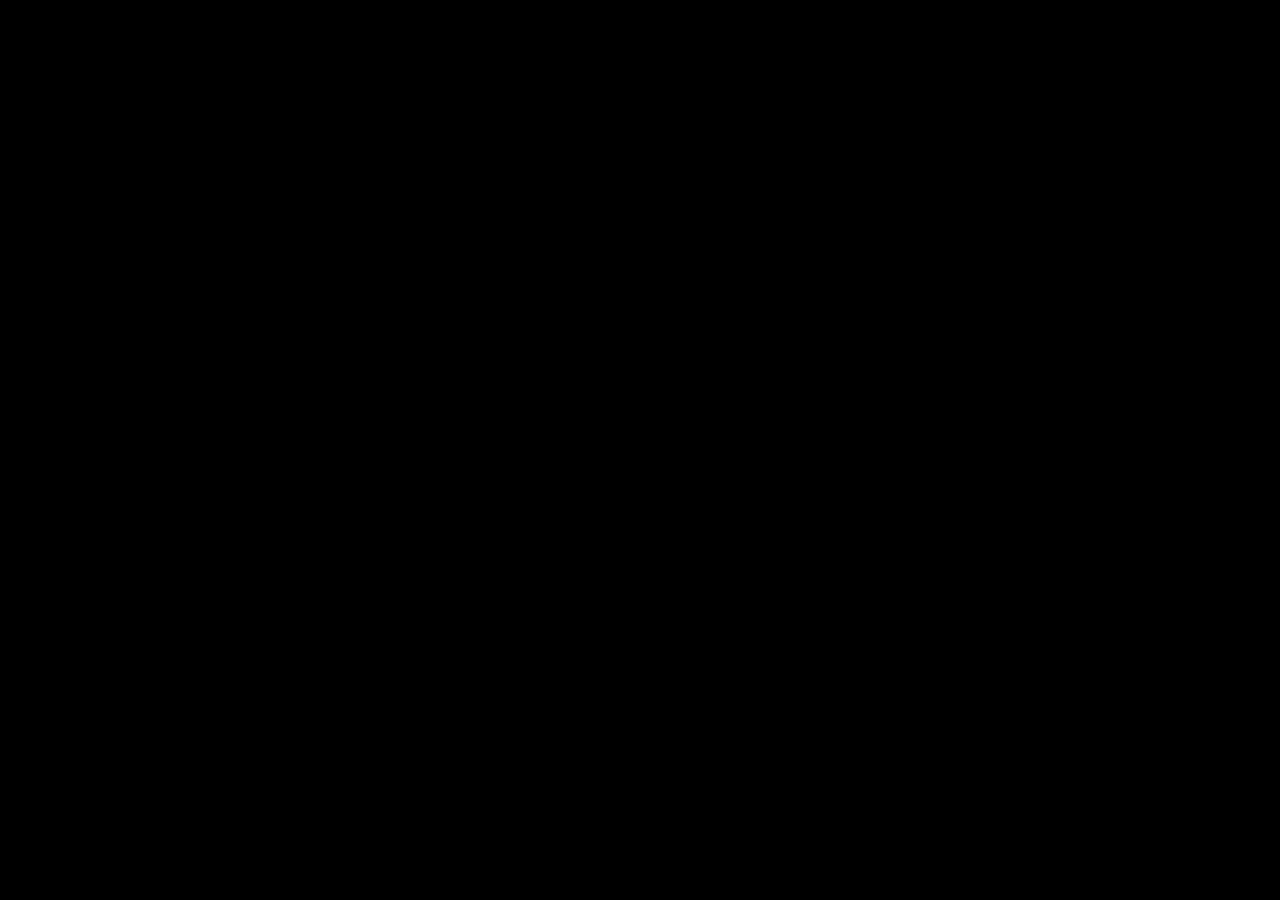
==== commit 5e83ffa0: "feat: auto-clean retained messages older than 7 days" ====
--- a/index.html
+++ b/index.html
@@ -13,8 +13,8 @@
     <link rel="icon" type="image/png" href="./icons/calc-v3-192.png" />
     <link rel="manifest" href="./manifest.webmanifest" />
     <title>计算器</title>
-    <script type="module" crossorigin src="./assets/index-2XXB16Ni.js"></script>
-    <link rel="stylesheet" crossorigin href="./assets/index-DGTf6h65.css">
+    <script type="module" crossorigin src="./assets/index-gwuGV8C5.js"></script>
+    <link rel="stylesheet" crossorigin href="./assets/index-DdT4C3wL.css">
   </head>
   <body>
     <div id="root"></div>
--- a/assets/index-DdT4C3wL.css
+++ b/assets/index-DdT4C3wL.css
@@ -0,0 +1 @@
+*,:before,:after{--tw-border-spacing-x: 0;--tw-border-spacing-y: 0;--tw-translate-x: 0;--tw-translate-y: 0;--tw-rotate: 0;--tw-skew-x: 0;--tw-skew-y: 0;--tw-scale-x: 1;--tw-scale-y: 1;--tw-pan-x: ;--tw-pan-y: ;--tw-pinch-zoom: ;--tw-scroll-snap-strictness: proximity;--tw-gradient-from-position: ;--tw-gradient-via-position: ;--tw-gradient-to-position: ;--tw-ordinal: ;--tw-slashed-zero: ;--tw-numeric-figure: ;--tw-numeric-spacing: ;--tw-numeric-fraction: ;--tw-ring-inset: ;--tw-ring-offset-width: 0px;--tw-ring-offset-color: #fff;--tw-ring-color: rgb(59 130 246 / .5);--tw-ring-offset-shadow: 0 0 #0000;--tw-ring-shadow: 0 0 #0000;--tw-shadow: 0 0 #0000;--tw-shadow-colored: 0 0 #0000;--tw-blur: ;--tw-brightness: ;--tw-contrast: ;--tw-grayscale: ;--tw-hue-rotate: ;--tw-invert: ;--tw-saturate: ;--tw-sepia: ;--tw-drop-shadow: ;--tw-backdrop-blur: ;--tw-backdrop-brightness: ;--tw-backdrop-contrast: ;--tw-backdrop-grayscale: ;--tw-backdrop-hue-rotate: ;--tw-backdrop-invert: ;--tw-backdrop-opacity: ;--tw-backdrop-saturate: ;--tw-backdrop-sepia: ;--tw-contain-size: ;--tw-contain-layout: ;--tw-contain-paint: ;--tw-contain-style: }::backdrop{--tw-border-spacing-x: 0;--tw-border-spacing-y: 0;--tw-translate-x: 0;--tw-translate-y: 0;--tw-rotate: 0;--tw-skew-x: 0;--tw-skew-y: 0;--tw-scale-x: 1;--tw-scale-y: 1;--tw-pan-x: ;--tw-pan-y: ;--tw-pinch-zoom: ;--tw-scroll-snap-strictness: proximity;--tw-gradient-from-position: ;--tw-gradient-via-position: ;--tw-gradient-to-position: ;--tw-ordinal: ;--tw-slashed-zero: ;--tw-numeric-figure: ;--tw-numeric-spacing: ;--tw-numeric-fraction: ;--tw-ring-inset: ;--tw-ring-offset-width: 0px;--tw-ring-offset-color: #fff;--tw-ring-color: rgb(59 130 246 / .5);--tw-ring-offset-shadow: 0 0 #0000;--tw-ring-shadow: 0 0 #0000;--tw-shadow: 0 0 #0000;--tw-shadow-colored: 0 0 #0000;--tw-blur: ;--tw-brightness: ;--tw-contrast: ;--tw-grayscale: ;--tw-hue-rotate: ;--tw-invert: ;--tw-saturate: ;--tw-sepia: ;--tw-drop-shadow: ;--tw-backdrop-blur: ;--tw-backdrop-brightness: ;--tw-backdrop-contrast: ;--tw-backdrop-grayscale: ;--tw-backdrop-hue-rotate: ;--tw-backdrop-invert: ;--tw-backdrop-opacity: ;--tw-backdrop-saturate: ;--tw-backdrop-sepia: ;--tw-contain-size: ;--tw-contain-layout: ;--tw-contain-paint: ;--tw-contain-style: }*,:before,:after{box-sizing:border-box;border-width:0;border-style:solid;border-color:#e5e7eb}:before,:after{--tw-content: ""}html,:host{line-height:1.5;-webkit-text-size-adjust:100%;-moz-tab-size:4;-o-tab-size:4;tab-size:4;font-family:ui-sans-serif,system-ui,sans-serif,"Apple Color Emoji","Segoe UI Emoji",Segoe UI Symbol,"Noto Color Emoji";font-feature-settings:normal;font-variation-settings:normal;-webkit-tap-highlight-color:transparent}body{margin:0;line-height:inherit}hr{height:0;color:inherit;border-top-width:1px}abbr:where([title]){-webkit-text-decoration:underline dotted;text-decoration:underline dotted}h1,h2,h3,h4,h5,h6{font-size:inherit;font-weight:inherit}a{color:inherit;text-decoration:inherit}b,strong{font-weight:bolder}code,kbd,samp,pre{font-family:ui-monospace,SFMono-Regular,Menlo,Monaco,Consolas,Liberation Mono,Courier New,monospace;font-feature-settings:normal;font-variation-settings:normal;font-size:1em}small{font-size:80%}sub,sup{font-size:75%;line-height:0;position:relative;vertical-align:baseline}sub{bottom:-.25em}sup{top:-.5em}table{text-indent:0;border-color:inherit;border-collapse:collapse}button,input,optgroup,select,textarea{font-family:inherit;font-feature-settings:inherit;font-variation-settings:inherit;font-size:100%;font-weight:inherit;line-height:inherit;letter-spacing:inherit;color:inherit;margin:0;padding:0}button,select{text-transform:none}button,input:where([type=button]),input:where([type=reset]),input:where([type=submit]){-webkit-appearance:button;background-color:transparent;background-image:none}:-moz-focusring{outline:auto}:-moz-ui-invalid{box-shadow:none}progress{vertical-align:baseline}::-webkit-inner-spin-button,::-webkit-outer-spin-button{height:auto}[type=search]{-webkit-appearance:textfield;outline-offset:-2px}::-webkit-search-decoration{-webkit-appearance:none}::-webkit-file-upload-button{-webkit-appearance:button;font:inherit}summary{display:list-item}blockquote,dl,dd,h1,h2,h3,h4,h5,h6,hr,figure,p,pre{margin:0}fieldset{margin:0;padding:0}legend{padding:0}ol,ul,menu{list-style:none;margin:0;padding:0}dialog{padding:0}textarea{resize:vertical}input::-moz-placeholder,textarea::-moz-placeholder{opacity:1;color:#9ca3af}input::placeholder,textarea::placeholder{opacity:1;color:#9ca3af}button,[role=button]{cursor:pointer}:disabled{cursor:default}img,svg,video,canvas,audio,iframe,embed,object{display:block;vertical-align:middle}img,video{max-width:100%;height:auto}[hidden]:where(:not([hidden=until-found])){display:none}:root{--background: 0 0% 100%;--foreground: 240 10% 3.9%;--card: 0 0% 100%;--card-foreground: 240 10% 3.9%;--popover: 0 0% 100%;--popover-foreground: 240 10% 3.9%;--primary: 240 5.9% 10%;--primary-foreground: 0 0% 98%;--secondary: 240 4.8% 95.9%;--secondary-foreground: 240 5.9% 10%;--muted: 240 4.8% 95.9%;--muted-foreground: 240 3.8% 46.1%;--accent: 240 4.8% 95.9%;--accent-foreground: 240 5.9% 10%;--destructive: 0 84.2% 60.2%;--destructive-foreground: 0 0% 98%;--border: 240 5.9% 90%;--input: 240 5.9% 90%;--ring: 240 5.9% 10%;--radius: .625rem;--sidebar-background: 0 0% 98%;--sidebar-foreground: 240 5.3% 26.1%;--sidebar-primary: 240 5.9% 10%;--sidebar-primary-foreground: 0 0% 98%;--sidebar-accent: 240 4.8% 95.9%;--sidebar-accent-foreground: 240 5.9% 10%;--sidebar-border: 220 13% 91%;--sidebar-ring: 217.2 91.2% 59.8%}.dark{--background: 240 10% 3.9%;--foreground: 0 0% 98%;--card: 240 10% 3.9%;--card-foreground: 0 0% 98%;--popover: 240 10% 3.9%;--popover-foreground: 0 0% 98%;--primary: 0 0% 98%;--primary-foreground: 240 5.9% 10%;--secondary: 240 3.7% 15.9%;--secondary-foreground: 0 0% 98%;--muted: 240 3.7% 15.9%;--muted-foreground: 240 5% 64.9%;--accent: 240 3.7% 15.9%;--accent-foreground: 0 0% 98%;--destructive: 0 62.8% 30.6%;--destructive-foreground: 0 0% 98%;--border: 240 3.7% 15.9%;--input: 240 3.7% 15.9%;--ring: 240 4.9% 83.9%;--sidebar-background: 240 5.9% 10%;--sidebar-foreground: 240 4.8% 95.9%;--sidebar-primary: 224.3 76.3% 48%;--sidebar-primary-foreground: 0 0% 100%;--sidebar-accent: 240 3.7% 15.9%;--sidebar-accent-foreground: 240 4.8% 95.9%;--sidebar-border: 240 3.7% 15.9%;--sidebar-ring: 217.2 91.2% 59.8%}*{border-color:hsl(var(--border))}html,body,#root{height:100%;margin:0;padding:0;background:#000;overscroll-behavior:none}body{color:hsl(var(--foreground));-webkit-tap-highlight-color:transparent;-moz-user-select:none;user-select:none;-webkit-user-select:none;touch-action:manipulation}.sr-only{position:absolute;width:1px;height:1px;padding:0;margin:-1px;overflow:hidden;clip:rect(0,0,0,0);white-space:nowrap;border-width:0}.pointer-events-none{pointer-events:none}.visible{visibility:visible}.invisible{visibility:hidden}.fixed{position:fixed}.absolute{position:absolute}.relative{position:relative}.inset-0{inset:0}.inset-x-0{left:0;right:0}.inset-y-0{top:0;bottom:0}.-bottom-10{bottom:-2.5rem}.-bottom-12{bottom:-3rem}.-left-12{left:-3rem}.-right-12{right:-3rem}.-top-12{top:-3rem}.bottom-0{bottom:0}.left-0{left:0}.left-1\/2{left:50%}.left-2{left:.5rem}.left-\[50\%\]{left:50%}.right-0{right:0}.right-1{right:.25rem}.right-2{right:.5rem}.right-3{right:.75rem}.right-4{right:1rem}.top-0{top:0}.top-1\.5{top:.375rem}.top-1\/2{top:50%}.top-3\.5{top:.875rem}.top-4{top:1rem}.top-\[1px\]{top:1px}.top-\[50\%\]{top:50%}.top-\[60\%\]{top:60%}.top-full{top:100%}.isolate{isolation:isolate}.z-10{z-index:10}.z-20{z-index:20}.z-50{z-index:50}.z-\[1\]{z-index:1}.z-\[70\]{z-index:70}.z-\[80\]{z-index:80}.order-first{order:-9999}.order-last{order:9999}.col-span-4{grid-column:span 4 / span 4}.col-start-2{grid-column-start:2}.row-span-2{grid-row:span 2 / span 2}.row-start-1{grid-row-start:1}.\!m-0{margin:0!important}.-mx-1{margin-left:-.25rem;margin-right:-.25rem}.-my-2{margin-top:-.5rem;margin-bottom:-.5rem}.mx-2{margin-left:.5rem;margin-right:.5rem}.mx-3\.5{margin-left:.875rem;margin-right:.875rem}.mx-auto{margin-left:auto;margin-right:auto}.my-0{margin-top:0;margin-bottom:0}.my-0\.5{margin-top:.125rem;margin-bottom:.125rem}.my-1{margin-top:.25rem;margin-bottom:.25rem}.-ml-4{margin-left:-1rem}.-mt-4{margin-top:-1rem}.mb-1{margin-bottom:.25rem}.mb-2{margin-bottom:.5rem}.mb-3{margin-bottom:.75rem}.mb-8{margin-bottom:2rem}.ml-1{margin-left:.25rem}.ml-4{margin-left:1rem}.ml-auto{margin-left:auto}.mt-0\.5{margin-top:.125rem}.mt-1\.5{margin-top:.375rem}.mt-2{margin-top:.5rem}.mt-4{margin-top:1rem}.mt-6{margin-top:1.5rem}.mt-auto{margin-top:auto}.line-clamp-1{overflow:hidden;display:-webkit-box;-webkit-box-orient:vertical;-webkit-line-clamp:1}.line-clamp-2{overflow:hidden;display:-webkit-box;-webkit-box-orient:vertical;-webkit-line-clamp:2}.block{display:block}.flex{display:flex}.inline-flex{display:inline-flex}.table{display:table}.table-caption{display:table-caption}.table-cell{display:table-cell}.table-row{display:table-row}.grid{display:grid}.hidden{display:none}.aspect-square{aspect-ratio:1 / 1}.aspect-video{aspect-ratio:16 / 9}.size-10{width:2.5rem;height:2.5rem}.size-2{width:.5rem;height:.5rem}.size-2\.5{width:.625rem;height:.625rem}.size-3{width:.75rem;height:.75rem}.size-3\.5{width:.875rem;height:.875rem}.size-4{width:1rem;height:1rem}.size-6{width:1.5rem;height:1.5rem}.size-7{width:1.75rem;height:1.75rem}.size-8{width:2rem;height:2rem}.size-9{width:2.25rem;height:2.25rem}.size-auto{width:auto;height:auto}.size-full{width:100%;height:100%}.h-1\.5{height:.375rem}.h-10{height:2.5rem}.h-12{height:3rem}.h-14{height:3.5rem}.h-2{height:.5rem}.h-2\.5{height:.625rem}.h-4{height:1rem}.h-5{height:1.25rem}.h-6{height:1.5rem}.h-7{height:1.75rem}.h-8{height:2rem}.h-9{height:2.25rem}.h-\[1\.15rem\]{height:1.15rem}.h-\[calc\(100\%-1px\)\]{height:calc(100% - 1px)}.h-\[clamp\(56px\,9\.5vh\,84px\)\]{height:clamp(56px,9.5vh,84px)}.h-\[var\(--radix-navigation-menu-viewport-height\)\]{height:var(--radix-navigation-menu-viewport-height)}.h-\[var\(--radix-select-trigger-height\)\]{height:var(--radix-select-trigger-height)}.h-auto{height:auto}.h-full{height:100%}.h-px{height:1px}.h-svh{height:100svh}.max-h-28{max-height:7rem}.max-h-48{max-height:12rem}.max-h-56{max-height:14rem}.max-h-60{max-height:15rem}.max-h-72{max-height:18rem}.max-h-\[300px\]{max-height:300px}.max-h-full{max-height:100%}.min-h-0{min-height:0px}.min-h-16{min-height:4rem}.min-h-4{min-height:1rem}.min-h-dvh{min-height:100dvh}.min-h-svh{min-height:100svh}.w-0{width:0px}.w-1{width:.25rem}.w-10{width:2.5rem}.w-14{width:3.5rem}.w-2{width:.5rem}.w-2\.5{width:.625rem}.w-3{width:.75rem}.w-3\/4{width:75%}.w-4{width:1rem}.w-40{width:10rem}.w-44{width:11rem}.w-5{width:1.25rem}.w-64{width:16rem}.w-72{width:18rem}.w-8{width:2rem}.w-9{width:2.25rem}.w-\[100px\]{width:100px}.w-auto{width:auto}.w-fit{width:-moz-fit-content;width:fit-content}.w-full{width:100%}.w-max{width:-moz-max-content;width:max-content}.w-px{width:1px}.min-w-0{min-width:0px}.min-w-10{min-width:2.5rem}.min-w-5{min-width:1.25rem}.min-w-8{min-width:2rem}.min-w-9{min-width:2.25rem}.min-w-\[12rem\]{min-width:12rem}.min-w-\[8rem\]{min-width:8rem}.min-w-\[var\(--radix-select-trigger-width\)\]{min-width:var(--radix-select-trigger-width)}.max-w-28{max-width:7rem}.max-w-\[70\%\]{max-width:70%}.max-w-\[calc\(100\%-2rem\)\]{max-width:calc(100% - 2rem)}.max-w-full{max-width:100%}.max-w-max{max-width:-moz-max-content;max-width:max-content}.max-w-sm{max-width:24rem}.max-w-xs{max-width:20rem}.flex-1{flex:1 1 0%}.shrink-0{flex-shrink:0}.grow{flex-grow:1}.grow-0{flex-grow:0}.basis-full{flex-basis:100%}.caption-bottom{caption-side:bottom}.border-collapse{border-collapse:collapse}.-translate-x-1\/2{--tw-translate-x: -50%;transform:translate(var(--tw-translate-x),var(--tw-translate-y)) rotate(var(--tw-rotate)) skew(var(--tw-skew-x)) skewY(var(--tw-skew-y)) scaleX(var(--tw-scale-x)) scaleY(var(--tw-scale-y))}.-translate-x-px{--tw-translate-x: -1px;transform:translate(var(--tw-translate-x),var(--tw-translate-y)) rotate(var(--tw-rotate)) skew(var(--tw-skew-x)) skewY(var(--tw-skew-y)) scaleX(var(--tw-scale-x)) scaleY(var(--tw-scale-y))}.-translate-y-1\/2{--tw-translate-y: -50%;transform:translate(var(--tw-translate-x),var(--tw-translate-y)) rotate(var(--tw-rotate)) skew(var(--tw-skew-x)) skewY(var(--tw-skew-y)) scaleX(var(--tw-scale-x)) scaleY(var(--tw-scale-y))}.translate-x-\[-50\%\]{--tw-translate-x: -50%;transform:translate(var(--tw-translate-x),var(--tw-translate-y)) rotate(var(--tw-rotate)) skew(var(--tw-skew-x)) skewY(var(--tw-skew-y)) scaleX(var(--tw-scale-x)) scaleY(var(--tw-scale-y))}.translate-x-px{--tw-translate-x: 1px;transform:translate(var(--tw-translate-x),var(--tw-translate-y)) rotate(var(--tw-rotate)) skew(var(--tw-skew-x)) skewY(var(--tw-skew-y)) scaleX(var(--tw-scale-x)) scaleY(var(--tw-scale-y))}.translate-y-0\.5{--tw-translate-y: .125rem;transform:translate(var(--tw-translate-x),var(--tw-translate-y)) rotate(var(--tw-rotate)) skew(var(--tw-skew-x)) skewY(var(--tw-skew-y)) scaleX(var(--tw-scale-x)) scaleY(var(--tw-scale-y))}.translate-y-\[-50\%\]{--tw-translate-y: -50%;transform:translate(var(--tw-translate-x),var(--tw-translate-y)) rotate(var(--tw-rotate)) skew(var(--tw-skew-x)) skewY(var(--tw-skew-y)) scaleX(var(--tw-scale-x)) scaleY(var(--tw-scale-y))}.translate-y-\[calc\(-50\%_-_2px\)\]{--tw-translate-y: calc(-50% - 2px) ;transform:translate(var(--tw-translate-x),var(--tw-translate-y)) rotate(var(--tw-rotate)) skew(var(--tw-skew-x)) skewY(var(--tw-skew-y)) scaleX(var(--tw-scale-x)) scaleY(var(--tw-scale-y))}.rotate-45{--tw-rotate: 45deg;transform:translate(var(--tw-translate-x),var(--tw-translate-y)) rotate(var(--tw-rotate)) skew(var(--tw-skew-x)) skewY(var(--tw-skew-y)) scaleX(var(--tw-scale-x)) scaleY(var(--tw-scale-y))}.rotate-90{--tw-rotate: 90deg;transform:translate(var(--tw-translate-x),var(--tw-translate-y)) rotate(var(--tw-rotate)) skew(var(--tw-skew-x)) skewY(var(--tw-skew-y)) scaleX(var(--tw-scale-x)) scaleY(var(--tw-scale-y))}.transform{transform:translate(var(--tw-translate-x),var(--tw-translate-y)) rotate(var(--tw-rotate)) skew(var(--tw-skew-x)) skewY(var(--tw-skew-y)) scaleX(var(--tw-scale-x)) scaleY(var(--tw-scale-y))}@keyframes caret-blink{0%,70%,to{opacity:1}20%,50%{opacity:0}}.animate-caret-blink{animation:caret-blink 1.25s ease-out infinite}@keyframes pulse{50%{opacity:.5}}.animate-pulse{animation:pulse 2s cubic-bezier(.4,0,.6,1) infinite}@keyframes spin{to{transform:rotate(360deg)}}.animate-spin{animation:spin 1s linear infinite}.cursor-default{cursor:default}.cursor-pointer{cursor:pointer}.cursor-text{cursor:text}.touch-none{touch-action:none}.select-none{-webkit-user-select:none;-moz-user-select:none;user-select:none}.resize-none{resize:none}.scroll-my-1{scroll-margin-top:.25rem;scroll-margin-bottom:.25rem}.scroll-py-1{scroll-padding-top:.25rem;scroll-padding-bottom:.25rem}.list-disc{list-style-type:disc}.list-none{list-style-type:none}.auto-rows-min{grid-auto-rows:min-content}.grid-cols-4{grid-template-columns:repeat(4,minmax(0,1fr))}.grid-cols-8{grid-template-columns:repeat(8,minmax(0,1fr))}.grid-cols-\[0_1fr\]{grid-template-columns:0 1fr}.grid-rows-\[auto_auto\]{grid-template-rows:auto auto}.flex-row{flex-direction:row}.flex-row-reverse{flex-direction:row-reverse}.flex-col{flex-direction:column}.flex-col-reverse{flex-direction:column-reverse}.flex-wrap{flex-wrap:wrap}.place-content-center{place-content:center}.items-start{align-items:flex-start}.items-end{align-items:flex-end}.items-center{align-items:center}.items-baseline{align-items:baseline}.items-stretch{align-items:stretch}.justify-start{justify-content:flex-start}.justify-end{justify-content:flex-end}.justify-center{justify-content:center}.justify-between{justify-content:space-between}.justify-items-start{justify-items:start}.gap-0\.5{gap:.125rem}.gap-1{gap:.25rem}.gap-1\.5{gap:.375rem}.gap-2{gap:.5rem}.gap-2\.5{gap:.625rem}.gap-3{gap:.75rem}.gap-4{gap:1rem}.gap-5{gap:1.25rem}.gap-6{gap:1.5rem}.gap-7{gap:1.75rem}.gap-\[--spacing\(var\(--gap\)\)\]{gap:var(--spacing(var(--gap)))}.gap-y-0\.5{row-gap:.125rem}.space-y-2>:not([hidden])~:not([hidden]){--tw-space-y-reverse: 0;margin-top:calc(.5rem * calc(1 - var(--tw-space-y-reverse)));margin-bottom:calc(.5rem * var(--tw-space-y-reverse))}.space-y-4>:not([hidden])~:not([hidden]){--tw-space-y-reverse: 0;margin-top:calc(1rem * calc(1 - var(--tw-space-y-reverse)));margin-bottom:calc(1rem * var(--tw-space-y-reverse))}.self-start{align-self:flex-start}.self-center{align-self:center}.self-stretch{align-self:stretch}.justify-self-end{justify-self:end}.overflow-auto{overflow:auto}.overflow-hidden{overflow:hidden}.overflow-x-auto{overflow-x:auto}.overflow-y-auto{overflow-y:auto}.overflow-x-hidden{overflow-x:hidden}.truncate{overflow:hidden;text-overflow:ellipsis;white-space:nowrap}.whitespace-nowrap{white-space:nowrap}.text-balance{text-wrap:balance}.break-words{overflow-wrap:break-word}.break-all{word-break:break-all}.rounded{border-radius:.25rem}.rounded-2xl{border-radius:1rem}.rounded-\[2px\]{border-radius:2px}.rounded-\[4px\]{border-radius:4px}.rounded-\[calc\(var\(--radius\)-5px\)\]{border-radius:calc(var(--radius) - 5px)}.rounded-\[inherit\]{border-radius:inherit}.rounded-full{border-radius:9999px}.rounded-lg{border-radius:var(--radius)}.rounded-md{border-radius:calc(var(--radius) - 2px)}.rounded-none{border-radius:0}.rounded-sm{border-radius:calc(var(--radius) - 4px)}.rounded-xl{border-radius:calc(var(--radius) + 4px)}.rounded-xs{border-radius:calc(var(--radius) - 6px)}.rounded-l-md{border-top-left-radius:calc(var(--radius) - 2px);border-bottom-left-radius:calc(var(--radius) - 2px)}.rounded-r-md{border-top-right-radius:calc(var(--radius) - 2px);border-bottom-right-radius:calc(var(--radius) - 2px)}.rounded-tl-sm{border-top-left-radius:calc(var(--radius) - 4px)}.border{border-width:1px}.border-0{border-width:0px}.border-\[1\.5px\]{border-width:1.5px}.border-y{border-top-width:1px;border-bottom-width:1px}.border-b{border-bottom-width:1px}.border-l{border-left-width:1px}.border-r{border-right-width:1px}.border-t{border-top-width:1px}.border-dashed{border-style:dashed}.border-black\/10{border-color:#0000001a}.border-black\/5{border-color:#0000000d}.border-border{border-color:hsl(var(--border))}.border-border\/50{border-color:hsl(var(--border) / .5)}.border-input{border-color:hsl(var(--input))}.border-primary{border-color:hsl(var(--primary))}.border-sidebar-border{border-color:hsl(var(--sidebar-border))}.border-transparent{border-color:transparent}.border-l-transparent{border-left-color:transparent}.border-t-transparent{border-top-color:transparent}.bg-\[\#07c160\]{--tw-bg-opacity: 1;background-color:rgb(7 193 96 / var(--tw-bg-opacity, 1))}.bg-\[\#07c160\]\/15{background-color:#07c16026}.bg-\[\#333333\]{--tw-bg-opacity: 1;background-color:rgb(51 51 51 / var(--tw-bg-opacity, 1))}.bg-\[\#576b95\]{--tw-bg-opacity: 1;background-color:rgb(87 107 149 / var(--tw-bg-opacity, 1))}.bg-\[\#95ec69\]{--tw-bg-opacity: 1;background-color:rgb(149 236 105 / var(--tw-bg-opacity, 1))}.bg-\[\#a5a5a5\]{--tw-bg-opacity: 1;background-color:rgb(165 165 165 / var(--tw-bg-opacity, 1))}.bg-\[\#ededed\]{--tw-bg-opacity: 1;background-color:rgb(237 237 237 / var(--tw-bg-opacity, 1))}.bg-\[\#f7f7f7\]{--tw-bg-opacity: 1;background-color:rgb(247 247 247 / var(--tw-bg-opacity, 1))}.bg-\[\#ff9f0a\]{--tw-bg-opacity: 1;background-color:rgb(255 159 10 / var(--tw-bg-opacity, 1))}.bg-accent{background-color:hsl(var(--accent))}.bg-background{background-color:hsl(var(--background))}.bg-black{--tw-bg-opacity: 1;background-color:rgb(0 0 0 / var(--tw-bg-opacity, 1))}.bg-black\/10{background-color:#0000001a}.bg-black\/40{background-color:#0006}.bg-black\/5{background-color:#0000000d}.bg-black\/50{background-color:#00000080}.bg-black\/70{background-color:#000000b3}.bg-black\/80{background-color:#000c}.bg-black\/95{background-color:#000000f2}.bg-border{background-color:hsl(var(--border))}.bg-card{background-color:hsl(var(--card))}.bg-destructive{--tw-bg-opacity: 1;background-color:hsl(var(--destructive) / var(--tw-bg-opacity, 1))}.bg-foreground{background-color:hsl(var(--foreground))}.bg-input{background-color:hsl(var(--input))}.bg-muted{background-color:hsl(var(--muted))}.bg-muted\/50{background-color:hsl(var(--muted) / .5)}.bg-popover{background-color:hsl(var(--popover))}.bg-primary{background-color:hsl(var(--primary))}.bg-primary\/20{background-color:hsl(var(--primary) / .2)}.bg-secondary{background-color:hsl(var(--secondary))}.bg-sidebar{background-color:hsl(var(--sidebar-background))}.bg-sidebar-border{background-color:hsl(var(--sidebar-border))}.bg-transparent{background-color:transparent}.bg-white{--tw-bg-opacity: 1;background-color:rgb(255 255 255 / var(--tw-bg-opacity, 1))}.fill-current{fill:currentColor}.fill-foreground{fill:hsl(var(--foreground))}.fill-primary{fill:hsl(var(--primary))}.object-contain{-o-object-fit:contain;object-fit:contain}.object-cover{-o-object-fit:cover;object-fit:cover}.p-0{padding:0}.p-1{padding:.25rem}.p-2{padding:.5rem}.p-3{padding:.75rem}.p-4{padding:1rem}.p-6{padding:1.5rem}.p-\[3px\]{padding:3px}.p-px{padding:1px}.px-1{padding-left:.25rem;padding-right:.25rem}.px-1\.5{padding-left:.375rem;padding-right:.375rem}.px-2{padding-left:.5rem;padding-right:.5rem}.px-2\.5{padding-left:.625rem;padding-right:.625rem}.px-3{padding-left:.75rem;padding-right:.75rem}.px-4{padding-left:1rem;padding-right:1rem}.px-6{padding-left:1.5rem;padding-right:1.5rem}.px-8{padding-left:2rem;padding-right:2rem}.py-0\.5{padding-top:.125rem;padding-bottom:.125rem}.py-1{padding-top:.25rem;padding-bottom:.25rem}.py-1\.5{padding-top:.375rem;padding-bottom:.375rem}.py-2{padding-top:.5rem;padding-bottom:.5rem}.py-2\.5{padding-top:.625rem;padding-bottom:.625rem}.py-3{padding-top:.75rem;padding-bottom:.75rem}.py-3\.5{padding-top:.875rem;padding-bottom:.875rem}.py-4{padding-top:1rem;padding-bottom:1rem}.py-6{padding-top:1.5rem;padding-bottom:1.5rem}.pb-1{padding-bottom:.25rem}.pb-2{padding-bottom:.5rem}.pb-3{padding-bottom:.75rem}.pb-4{padding-bottom:1rem}.pl-2{padding-left:.5rem}.pl-3{padding-left:.75rem}.pl-4{padding-left:1rem}.pl-8{padding-left:2rem}.pr-1{padding-right:.25rem}.pr-2{padding-right:.5rem}.pr-2\.5{padding-right:.625rem}.pr-3{padding-right:.75rem}.pr-8{padding-right:2rem}.pt-0{padding-top:0}.pt-1{padding-top:.25rem}.pt-20{padding-top:5rem}.pt-3{padding-top:.75rem}.pt-4{padding-top:1rem}.text-left{text-align:left}.text-center{text-align:center}.text-right{text-align:right}.align-middle{vertical-align:middle}.font-mono{font-family:ui-monospace,SFMono-Regular,Menlo,Monaco,Consolas,Liberation Mono,Courier New,monospace}.font-sans{font-family:ui-sans-serif,system-ui,sans-serif,"Apple Color Emoji","Segoe UI Emoji",Segoe UI Symbol,"Noto Color Emoji"}.text-2xl{font-size:1.5rem;line-height:2rem}.text-3xl{font-size:1.875rem;line-height:2.25rem}.text-4xl{font-size:2.25rem;line-height:2.5rem}.text-5xl{font-size:3rem;line-height:1}.text-6xl{font-size:3.75rem;line-height:1}.text-\[0\.8rem\]{font-size:.8rem}.text-\[10px\]{font-size:10px}.text-\[11px\]{font-size:11px}.text-\[15px\]{font-size:15px}.text-\[16px\]{font-size:16px}.text-base{font-size:1rem;line-height:1.5rem}.text-lg{font-size:1.125rem;line-height:1.75rem}.text-sm{font-size:.875rem;line-height:1.25rem}.text-sm\/relaxed{font-size:.875rem;line-height:1.625}.text-xl{font-size:1.25rem;line-height:1.75rem}.text-xs{font-size:.75rem;line-height:1rem}.font-bold{font-weight:700}.font-light{font-weight:300}.font-medium{font-weight:500}.font-normal{font-weight:400}.font-semibold{font-weight:600}.tabular-nums{--tw-numeric-spacing: tabular-nums;font-variant-numeric:var(--tw-ordinal) var(--tw-slashed-zero) var(--tw-numeric-figure) var(--tw-numeric-spacing) var(--tw-numeric-fraction)}.leading-6{line-height:1.5rem}.leading-7{line-height:1.75rem}.leading-none{line-height:1}.leading-normal{line-height:1.5}.leading-relaxed{line-height:1.625}.leading-snug{line-height:1.375}.leading-tight{line-height:1.25}.tracking-tight{letter-spacing:-.025em}.tracking-widest{letter-spacing:.1em}.text-\[\#07c160\]{--tw-text-opacity: 1;color:rgb(7 193 96 / var(--tw-text-opacity, 1))}.text-\[\#576b95\]{--tw-text-opacity: 1;color:rgb(87 107 149 / var(--tw-text-opacity, 1))}.text-\[\#e64340\]{--tw-text-opacity: 1;color:rgb(230 67 64 / var(--tw-text-opacity, 1))}.text-\[\#ff9f0a\]{--tw-text-opacity: 1;color:rgb(255 159 10 / var(--tw-text-opacity, 1))}.text-accent-foreground{color:hsl(var(--accent-foreground))}.text-background{color:hsl(var(--background))}.text-black{--tw-text-opacity: 1;color:rgb(0 0 0 / var(--tw-text-opacity, 1))}.text-black\/30{color:#0000004d}.text-black\/35{color:#00000059}.text-black\/40{color:#0006}.text-black\/50{color:#00000080}.text-black\/55{color:#0000008c}.text-black\/60{color:#0009}.text-black\/70{color:#000000b3}.text-black\/75{color:#000000bf}.text-card-foreground{color:hsl(var(--card-foreground))}.text-current{color:currentColor}.text-destructive{--tw-text-opacity: 1;color:hsl(var(--destructive) / var(--tw-text-opacity, 1))}.text-foreground{color:hsl(var(--foreground))}.text-muted-foreground{color:hsl(var(--muted-foreground))}.text-popover-foreground{color:hsl(var(--popover-foreground))}.text-primary{color:hsl(var(--primary))}.text-primary-foreground{color:hsl(var(--primary-foreground))}.text-secondary-foreground{color:hsl(var(--secondary-foreground))}.text-sidebar-foreground{color:hsl(var(--sidebar-foreground))}.text-sidebar-foreground\/70{color:hsl(var(--sidebar-foreground) / .7)}.text-white{--tw-text-opacity: 1;color:rgb(255 255 255 / var(--tw-text-opacity, 1))}.text-white\/80{color:#fffc}.underline{text-decoration-line:underline}.underline-offset-2{text-underline-offset:2px}.underline-offset-4{text-underline-offset:4px}.opacity-0{opacity:0}.opacity-50{opacity:.5}.opacity-70{opacity:.7}.shadow{--tw-shadow: 0 1px 3px 0 rgb(0 0 0 / .1), 0 1px 2px -1px rgb(0 0 0 / .1);--tw-shadow-colored: 0 1px 3px 0 var(--tw-shadow-color), 0 1px 2px -1px var(--tw-shadow-color);box-shadow:var(--tw-ring-offset-shadow, 0 0 #0000),var(--tw-ring-shadow, 0 0 #0000),var(--tw-shadow)}.shadow-\[0_0_0_1px_hsl\(var\(--sidebar-border\)\)\]{--tw-shadow: 0 0 0 1px hsl(var(--sidebar-border));--tw-shadow-colored: 0 0 0 1px var(--tw-shadow-color);box-shadow:var(--tw-ring-offset-shadow, 0 0 #0000),var(--tw-ring-shadow, 0 0 #0000),var(--tw-shadow)}.shadow-lg{--tw-shadow: 0 10px 15px -3px rgb(0 0 0 / .1), 0 4px 6px -4px rgb(0 0 0 / .1);--tw-shadow-colored: 0 10px 15px -3px var(--tw-shadow-color), 0 4px 6px -4px var(--tw-shadow-color);box-shadow:var(--tw-ring-offset-shadow, 0 0 #0000),var(--tw-ring-shadow, 0 0 #0000),var(--tw-shadow)}.shadow-md{--tw-shadow: 0 4px 6px -1px rgb(0 0 0 / .1), 0 2px 4px -2px rgb(0 0 0 / .1);--tw-shadow-colored: 0 4px 6px -1px var(--tw-shadow-color), 0 2px 4px -2px var(--tw-shadow-color);box-shadow:var(--tw-ring-offset-shadow, 0 0 #0000),var(--tw-ring-shadow, 0 0 #0000),var(--tw-shadow)}.shadow-none{--tw-shadow: 0 0 #0000;--tw-shadow-colored: 0 0 #0000;box-shadow:var(--tw-ring-offset-shadow, 0 0 #0000),var(--tw-ring-shadow, 0 0 #0000),var(--tw-shadow)}.shadow-sm{--tw-shadow: 0 1px 2px 0 rgb(0 0 0 / .05);--tw-shadow-colored: 0 1px 2px 0 var(--tw-shadow-color);box-shadow:var(--tw-ring-offset-shadow, 0 0 #0000),var(--tw-ring-shadow, 0 0 #0000),var(--tw-shadow)}.shadow-xl{--tw-shadow: 0 20px 25px -5px rgb(0 0 0 / .1), 0 8px 10px -6px rgb(0 0 0 / .1);--tw-shadow-colored: 0 20px 25px -5px var(--tw-shadow-color), 0 8px 10px -6px var(--tw-shadow-color);box-shadow:var(--tw-ring-offset-shadow, 0 0 #0000),var(--tw-ring-shadow, 0 0 #0000),var(--tw-shadow)}.shadow-xs{--tw-shadow: 0 1px 2px 0 rgb(0 0 0 / .05);--tw-shadow-colored: 0 1px 2px 0 var(--tw-shadow-color);box-shadow:var(--tw-ring-offset-shadow, 0 0 #0000),var(--tw-ring-shadow, 0 0 #0000),var(--tw-shadow)}.outline-none{outline:2px solid transparent;outline-offset:2px}.outline{outline-style:solid}.ring-0{--tw-ring-offset-shadow: var(--tw-ring-inset) 0 0 0 var(--tw-ring-offset-width) var(--tw-ring-offset-color);--tw-ring-shadow: var(--tw-ring-inset) 0 0 0 calc(0px + var(--tw-ring-offset-width)) var(--tw-ring-color);box-shadow:var(--tw-ring-offset-shadow),var(--tw-ring-shadow),var(--tw-shadow, 0 0 #0000)}.ring-2{--tw-ring-offset-shadow: var(--tw-ring-inset) 0 0 0 var(--tw-ring-offset-width) var(--tw-ring-offset-color);--tw-ring-shadow: var(--tw-ring-inset) 0 0 0 calc(2px + var(--tw-ring-offset-width)) var(--tw-ring-color);box-shadow:var(--tw-ring-offset-shadow),var(--tw-ring-shadow),var(--tw-shadow, 0 0 #0000)}.ring-\[\#07c160\]{--tw-ring-opacity: 1;--tw-ring-color: rgb(7 193 96 / var(--tw-ring-opacity, 1))}.ring-ring\/50{--tw-ring-color: hsl(var(--ring) / .5)}.ring-sidebar-ring{--tw-ring-color: hsl(var(--sidebar-ring))}.ring-offset-background{--tw-ring-offset-color: hsl(var(--background))}.blur{--tw-blur: blur(8px);filter:var(--tw-blur) var(--tw-brightness) var(--tw-contrast) var(--tw-grayscale) var(--tw-hue-rotate) var(--tw-invert) var(--tw-saturate) var(--tw-sepia) var(--tw-drop-shadow)}.filter{filter:var(--tw-blur) var(--tw-brightness) var(--tw-contrast) var(--tw-grayscale) var(--tw-hue-rotate) var(--tw-invert) var(--tw-saturate) var(--tw-sepia) var(--tw-drop-shadow)}.transition{transition-property:color,background-color,border-color,text-decoration-color,fill,stroke,opacity,box-shadow,transform,filter,backdrop-filter;transition-timing-function:cubic-bezier(.4,0,.2,1);transition-duration:.15s}.transition-\[color\,box-shadow\]{transition-property:color,box-shadow;transition-timing-function:cubic-bezier(.4,0,.2,1);transition-duration:.15s}.transition-\[left\,right\,width\]{transition-property:left,right,width;transition-timing-function:cubic-bezier(.4,0,.2,1);transition-duration:.15s}.transition-\[margin\,opacity\]{transition-property:margin,opacity;transition-timing-function:cubic-bezier(.4,0,.2,1);transition-duration:.15s}.transition-\[width\,height\,padding\]{transition-property:width,height,padding;transition-timing-function:cubic-bezier(.4,0,.2,1);transition-duration:.15s}.transition-\[width\]{transition-property:width;transition-timing-function:cubic-bezier(.4,0,.2,1);transition-duration:.15s}.transition-all{transition-property:all;transition-timing-function:cubic-bezier(.4,0,.2,1);transition-duration:.15s}.transition-colors{transition-property:color,background-color,border-color,text-decoration-color,fill,stroke;transition-timing-function:cubic-bezier(.4,0,.2,1);transition-duration:.15s}.transition-none{transition-property:none}.transition-opacity{transition-property:opacity;transition-timing-function:cubic-bezier(.4,0,.2,1);transition-duration:.15s}.transition-shadow{transition-property:box-shadow;transition-timing-function:cubic-bezier(.4,0,.2,1);transition-duration:.15s}.transition-transform{transition-property:transform;transition-timing-function:cubic-bezier(.4,0,.2,1);transition-duration:.15s}.duration-100{transition-duration:.1s}.duration-1000{transition-duration:1s}.duration-200{transition-duration:.2s}.duration-300{transition-duration:.3s}.duration-75{transition-duration:75ms}.ease-in{transition-timing-function:cubic-bezier(.4,0,1,1)}.ease-in-out{transition-timing-function:cubic-bezier(.4,0,.2,1)}.ease-linear{transition-timing-function:linear}@keyframes enter{0%{opacity:var(--tw-enter-opacity, 1);transform:translate3d(var(--tw-enter-translate-x, 0),var(--tw-enter-translate-y, 0),0) scale3d(var(--tw-enter-scale, 1),var(--tw-enter-scale, 1),var(--tw-enter-scale, 1)) rotate(var(--tw-enter-rotate, 0))}}@keyframes exit{to{opacity:var(--tw-exit-opacity, 1);transform:translate3d(var(--tw-exit-translate-x, 0),var(--tw-exit-translate-y, 0),0) scale3d(var(--tw-exit-scale, 1),var(--tw-exit-scale, 1),var(--tw-exit-scale, 1)) rotate(var(--tw-exit-rotate, 0))}}.animate-in{animation-name:enter;animation-duration:.15s;--tw-enter-opacity: initial;--tw-enter-scale: initial;--tw-enter-rotate: initial;--tw-enter-translate-x: initial;--tw-enter-translate-y: initial}.fade-in-0{--tw-enter-opacity: 0}.zoom-in-95{--tw-enter-scale: .95}.duration-100{animation-duration:.1s}.duration-1000{animation-duration:1s}.duration-200{animation-duration:.2s}.duration-300{animation-duration:.3s}.duration-75{animation-duration:75ms}.ease-in{animation-timing-function:cubic-bezier(.4,0,1,1)}.ease-in-out{animation-timing-function:cubic-bezier(.4,0,.2,1)}.ease-linear{animation-timing-function:linear}.\[--cell-size\:--spacing\(8\)\]{--cell-size: var(--spacing(8))}.\[-webkit-touch-callout\:none\]{-webkit-touch-callout:none}.privacy-hide #root{display:none!important}html,body,#root{height:100%}body{overscroll-behavior:none}.app-fill{position:fixed;top:0;left:0;right:0;width:100%;height:100vh;height:100dvh}@keyframes pat-pop{0%{transform:scale(.4);opacity:0}60%{transform:scale(1.18)}to{transform:scale(1);opacity:1}}.animate-pat-pop{animation:pat-pop .35s ease-out both}@keyframes pat-shake{0%,to{transform:translate(0)}20%{transform:translate(-6px)}40%{transform:translate(5px)}60%{transform:translate(-3px)}80%{transform:translate(2px)}}.animate-pat-shake{animation:pat-shake .4s ease-in-out}.selection\:bg-primary *::-moz-selection{background-color:hsl(var(--primary))}.selection\:bg-primary *::selection{background-color:hsl(var(--primary))}.selection\:text-primary-foreground *::-moz-selection{color:hsl(var(--primary-foreground))}.selection\:text-primary-foreground *::selection{color:hsl(var(--primary-foreground))}.selection\:bg-primary::-moz-selection{background-color:hsl(var(--primary))}.selection\:bg-primary::selection{background-color:hsl(var(--primary))}.selection\:text-primary-foreground::-moz-selection{color:hsl(var(--primary-foreground))}.selection\:text-primary-foreground::selection{color:hsl(var(--primary-foreground))}.file\:inline-flex::file-selector-button{display:inline-flex}.file\:h-7::file-selector-button{height:1.75rem}.file\:border-0::file-selector-button{border-width:0px}.file\:bg-transparent::file-selector-button{background-color:transparent}.file\:text-sm::file-selector-button{font-size:.875rem;line-height:1.25rem}.file\:font-medium::file-selector-button{font-weight:500}.file\:text-foreground::file-selector-button{color:hsl(var(--foreground))}.placeholder\:text-black\/30::-moz-placeholder{color:#0000004d}.placeholder\:text-black\/30::placeholder{color:#0000004d}.placeholder\:text-muted-foreground::-moz-placeholder{color:hsl(var(--muted-foreground))}.placeholder\:text-muted-foreground::placeholder{color:hsl(var(--muted-foreground))}.after\:absolute:after{content:var(--tw-content);position:absolute}.after\:-inset-2:after{content:var(--tw-content);inset:-.5rem}.after\:inset-y-0:after{content:var(--tw-content);top:0;bottom:0}.after\:left-1\/2:after{content:var(--tw-content);left:50%}.after\:w-1:after{content:var(--tw-content);width:.25rem}.after\:w-\[2px\]:after{content:var(--tw-content);width:2px}.after\:-translate-x-1\/2:after{content:var(--tw-content);--tw-translate-x: -50%;transform:translate(var(--tw-translate-x),var(--tw-translate-y)) rotate(var(--tw-rotate)) skew(var(--tw-skew-x)) skewY(var(--tw-skew-y)) scaleX(var(--tw-scale-x)) scaleY(var(--tw-scale-y))}.first\:rounded-l-md:first-child{border-top-left-radius:calc(var(--radius) - 2px);border-bottom-left-radius:calc(var(--radius) - 2px)}.first\:border-l:first-child{border-left-width:1px}.last\:mt-0:last-child{margin-top:0}.last\:rounded-r-md:last-child{border-top-right-radius:calc(var(--radius) - 2px);border-bottom-right-radius:calc(var(--radius) - 2px)}.last\:border-b-0:last-child{border-bottom-width:0px}.hover\:bg-accent:hover{background-color:hsl(var(--accent))}.hover\:bg-destructive\/90:hover{background-color:hsl(var(--destructive) / .9)}.hover\:bg-muted:hover{background-color:hsl(var(--muted))}.hover\:bg-muted\/50:hover{background-color:hsl(var(--muted) / .5)}.hover\:bg-primary\/90:hover{background-color:hsl(var(--primary) / .9)}.hover\:bg-secondary\/80:hover{background-color:hsl(var(--secondary) / .8)}.hover\:bg-sidebar-accent:hover{background-color:hsl(var(--sidebar-accent))}.hover\:text-accent-foreground:hover{color:hsl(var(--accent-foreground))}.hover\:text-foreground:hover{color:hsl(var(--foreground))}.hover\:text-muted-foreground:hover{color:hsl(var(--muted-foreground))}.hover\:text-sidebar-accent-foreground:hover{color:hsl(var(--sidebar-accent-foreground))}.hover\:underline:hover{text-decoration-line:underline}.hover\:opacity-100:hover{opacity:1}.hover\:shadow-\[0_0_0_1px_hsl\(var\(--sidebar-accent\)\)\]:hover{--tw-shadow: 0 0 0 1px hsl(var(--sidebar-accent));--tw-shadow-colored: 0 0 0 1px var(--tw-shadow-color);box-shadow:var(--tw-ring-offset-shadow, 0 0 #0000),var(--tw-ring-shadow, 0 0 #0000),var(--tw-shadow)}.hover\:ring-4:hover{--tw-ring-offset-shadow: var(--tw-ring-inset) 0 0 0 var(--tw-ring-offset-width) var(--tw-ring-offset-color);--tw-ring-shadow: var(--tw-ring-inset) 0 0 0 calc(4px + var(--tw-ring-offset-width)) var(--tw-ring-color);box-shadow:var(--tw-ring-offset-shadow),var(--tw-ring-shadow),var(--tw-shadow, 0 0 #0000)}.hover\:after\:bg-sidebar-border:hover:after{content:var(--tw-content);background-color:hsl(var(--sidebar-border))}.focus\:z-10:focus{z-index:10}.focus\:border-\[\#07c160\]:focus{--tw-border-opacity: 1;border-color:rgb(7 193 96 / var(--tw-border-opacity, 1))}.focus\:bg-accent:focus{background-color:hsl(var(--accent))}.focus\:text-accent-foreground:focus{color:hsl(var(--accent-foreground))}.focus\:ring-2:focus{--tw-ring-offset-shadow: var(--tw-ring-inset) 0 0 0 var(--tw-ring-offset-width) var(--tw-ring-offset-color);--tw-ring-shadow: var(--tw-ring-inset) 0 0 0 calc(2px + var(--tw-ring-offset-width)) var(--tw-ring-color);box-shadow:var(--tw-ring-offset-shadow),var(--tw-ring-shadow),var(--tw-shadow, 0 0 #0000)}.focus\:ring-ring:focus{--tw-ring-color: hsl(var(--ring))}.focus\:ring-offset-2:focus{--tw-ring-offset-width: 2px}.focus-visible\:z-10:focus-visible{z-index:10}.focus-visible\:border-ring:focus-visible{border-color:hsl(var(--ring))}.focus-visible\:outline-1:focus-visible{outline-width:1px}.focus-visible\:outline-ring:focus-visible{outline-color:hsl(var(--ring))}.focus-visible\:ring-0:focus-visible{--tw-ring-offset-shadow: var(--tw-ring-inset) 0 0 0 var(--tw-ring-offset-width) var(--tw-ring-offset-color);--tw-ring-shadow: var(--tw-ring-inset) 0 0 0 calc(0px + var(--tw-ring-offset-width)) var(--tw-ring-color);box-shadow:var(--tw-ring-offset-shadow),var(--tw-ring-shadow),var(--tw-shadow, 0 0 #0000)}.focus-visible\:ring-1:focus-visible{--tw-ring-offset-shadow: var(--tw-ring-inset) 0 0 0 var(--tw-ring-offset-width) var(--tw-ring-offset-color);--tw-ring-shadow: var(--tw-ring-inset) 0 0 0 calc(1px + var(--tw-ring-offset-width)) var(--tw-ring-color);box-shadow:var(--tw-ring-offset-shadow),var(--tw-ring-shadow),var(--tw-shadow, 0 0 #0000)}.focus-visible\:ring-2:focus-visible{--tw-ring-offset-shadow: var(--tw-ring-inset) 0 0 0 var(--tw-ring-offset-width) var(--tw-ring-offset-color);--tw-ring-shadow: var(--tw-ring-inset) 0 0 0 calc(2px + var(--tw-ring-offset-width)) var(--tw-ring-color);box-shadow:var(--tw-ring-offset-shadow),var(--tw-ring-shadow),var(--tw-shadow, 0 0 #0000)}.focus-visible\:ring-4:focus-visible{--tw-ring-offset-shadow: var(--tw-ring-inset) 0 0 0 var(--tw-ring-offset-width) var(--tw-ring-offset-color);--tw-ring-shadow: var(--tw-ring-inset) 0 0 0 calc(4px + var(--tw-ring-offset-width)) var(--tw-ring-color);box-shadow:var(--tw-ring-offset-shadow),var(--tw-ring-shadow),var(--tw-shadow, 0 0 #0000)}.focus-visible\:ring-\[3px\]:focus-visible{--tw-ring-offset-shadow: var(--tw-ring-inset) 0 0 0 var(--tw-ring-offset-width) var(--tw-ring-offset-color);--tw-ring-shadow: var(--tw-ring-inset) 0 0 0 calc(3px + var(--tw-ring-offset-width)) var(--tw-ring-color);box-shadow:var(--tw-ring-offset-shadow),var(--tw-ring-shadow),var(--tw-shadow, 0 0 #0000)}.focus-visible\:ring-destructive\/20:focus-visible{--tw-ring-color: hsl(var(--destructive) / .2)}.focus-visible\:ring-ring:focus-visible{--tw-ring-color: hsl(var(--ring))}.focus-visible\:ring-ring\/50:focus-visible{--tw-ring-color: hsl(var(--ring) / .5)}.focus-visible\:ring-offset-1:focus-visible{--tw-ring-offset-width: 1px}.active\:bg-black\/10:active{background-color:#0000001a}.active\:bg-black\/5:active{background-color:#0000000d}.active\:bg-sidebar-accent:active{background-color:hsl(var(--sidebar-accent))}.active\:text-black:active{--tw-text-opacity: 1;color:rgb(0 0 0 / var(--tw-text-opacity, 1))}.active\:text-sidebar-accent-foreground:active{color:hsl(var(--sidebar-accent-foreground))}.active\:text-white:active{--tw-text-opacity: 1;color:rgb(255 255 255 / var(--tw-text-opacity, 1))}.active\:opacity-60:active{opacity:.6}.active\:opacity-70:active{opacity:.7}.active\:opacity-80:active{opacity:.8}.active\:brightness-110:active{--tw-brightness: brightness(1.1);filter:var(--tw-blur) var(--tw-brightness) var(--tw-contrast) var(--tw-grayscale) var(--tw-hue-rotate) var(--tw-invert) var(--tw-saturate) var(--tw-sepia) var(--tw-drop-shadow)}.active\:brightness-150:active{--tw-brightness: brightness(1.5);filter:var(--tw-blur) var(--tw-brightness) var(--tw-contrast) var(--tw-grayscale) var(--tw-hue-rotate) var(--tw-invert) var(--tw-saturate) var(--tw-sepia) var(--tw-drop-shadow)}.disabled\:pointer-events-none:disabled{pointer-events:none}.disabled\:cursor-not-allowed:disabled{cursor:not-allowed}.disabled\:opacity-50:disabled{opacity:.5}.group\/menu-item:focus-within .group-focus-within\/menu-item\:opacity-100{opacity:1}.group\/menu-item:hover .group-hover\/menu-item\:opacity-100{opacity:1}.peer\/menu-button:hover~.peer-hover\/menu-button\:text-sidebar-accent-foreground{color:hsl(var(--sidebar-accent-foreground))}.peer:disabled~.peer-disabled\:cursor-not-allowed{cursor:not-allowed}.peer:disabled~.peer-disabled\:opacity-50{opacity:.5}.has-\[\>button\]\:ml-\[-0\.45rem\]:has(>button){margin-left:-.45rem}.has-\[\>button\]\:mr-\[-0\.45rem\]:has(>button){margin-right:-.45rem}.has-\[\>kbd\]\:ml-\[-0\.35rem\]:has(>kbd){margin-left:-.35rem}.has-\[\>kbd\]\:mr-\[-0\.35rem\]:has(>kbd){margin-right:-.35rem}.has-\[\>\[data-align\=block-end\]\]\:h-auto:has(>[data-align=block-end]){height:auto}.has-\[\>\[data-align\=block-start\]\]\:h-auto:has(>[data-align=block-start]){height:auto}.has-\[\>textarea\]\:h-auto:has(>textarea){height:auto}.has-\[\>\[data-slot\=field\]\]\:w-full:has(>[data-slot=field]){width:100%}.has-\[\>svg\]\:grid-cols-\[calc\(var\(--spacing\)\*4\)_1fr\]:has(>svg){grid-template-columns:calc(var(--spacing) * 4) 1fr}.has-\[\>\[data-align\=block-end\]\]\:flex-col:has(>[data-align=block-end]){flex-direction:column}.has-\[\>\[data-align\=block-start\]\]\:flex-col:has(>[data-align=block-start]){flex-direction:column}.has-\[\>\[data-slot\=field\]\]\:flex-col:has(>[data-slot=field]){flex-direction:column}.has-\[\>\[data-slot\=field-content\]\]\:items-start:has(>[data-slot=field-content]){align-items:flex-start}.has-\[\>\[data-slot\=button-group\]\]\:gap-2:has(>[data-slot=button-group]){gap:.5rem}.has-\[\>\[data-slot\=checkbox-group\]\]\:gap-3:has(>[data-slot=checkbox-group]){gap:.75rem}.has-\[\>\[data-slot\=radio-group\]\]\:gap-3:has(>[data-slot=radio-group]){gap:.75rem}.has-\[\>svg\]\:gap-x-3:has(>svg){-moz-column-gap:.75rem;column-gap:.75rem}.has-\[\>\[data-slot\=field\]\]\:rounded-md:has(>[data-slot=field]){border-radius:calc(var(--radius) - 2px)}.has-\[\>\[data-slot\=field\]\]\:border:has(>[data-slot=field]){border-width:1px}.has-\[\[data-slot\=input-group-control\]\:focus-visible\]\:border-ring:has([data-slot=input-group-control]:focus-visible){border-color:hsl(var(--ring))}.has-\[\[data-slot\]\[aria-invalid\=true\]\]\:border-destructive:has([data-slot][aria-invalid=true]){--tw-border-opacity: 1;border-color:hsl(var(--destructive) / var(--tw-border-opacity, 1))}.has-\[\>svg\]\:p-0:has(>svg){padding:0}.has-\[\>svg\]\:px-2:has(>svg){padding-left:.5rem;padding-right:.5rem}.has-\[\>svg\]\:px-2\.5:has(>svg){padding-left:.625rem;padding-right:.625rem}.has-\[\>svg\]\:px-3:has(>svg){padding-left:.75rem;padding-right:.75rem}.has-\[\>svg\]\:px-4:has(>svg){padding-left:1rem;padding-right:1rem}.has-\[\[data-slot\=input-group-control\]\:focus-visible\]\:ring-\[3px\]:has([data-slot=input-group-control]:focus-visible){--tw-ring-offset-shadow: var(--tw-ring-inset) 0 0 0 var(--tw-ring-offset-width) var(--tw-ring-offset-color);--tw-ring-shadow: var(--tw-ring-inset) 0 0 0 calc(3px + var(--tw-ring-offset-width)) var(--tw-ring-color);box-shadow:var(--tw-ring-offset-shadow),var(--tw-ring-shadow),var(--tw-shadow, 0 0 #0000)}.has-\[\[data-slot\=input-group-control\]\:focus-visible\]\:ring-ring\/50:has([data-slot=input-group-control]:focus-visible){--tw-ring-color: hsl(var(--ring) / .5)}.has-\[\[data-slot\]\[aria-invalid\=true\]\]\:ring-destructive\/20:has([data-slot][aria-invalid=true]){--tw-ring-color: hsl(var(--destructive) / .2)}.group\/item:has([data-slot=item-description]) .group-has-\[\[data-slot\=item-description\]\]\/item\:translate-y-0\.5{--tw-translate-y: .125rem;transform:translate(var(--tw-translate-x),var(--tw-translate-y)) rotate(var(--tw-rotate)) skew(var(--tw-skew-x)) skewY(var(--tw-skew-y)) scaleX(var(--tw-scale-x)) scaleY(var(--tw-scale-y))}.group\/item:has([data-slot=item-description]) .group-has-\[\[data-slot\=item-description\]\]\/item\:self-start{align-self:flex-start}.group\/field:has([data-orientation=horizontal]) .group-has-\[\[data-orientation\=horizontal\]\]\/field\:text-balance{text-wrap:balance}.group\/input-group:has(>input) .group-has-\[\>input\]\/input-group\:pb-2\.5{padding-bottom:.625rem}.group\/input-group:has(>input) .group-has-\[\>input\]\/input-group\:pt-2\.5{padding-top:.625rem}.aria-disabled\:pointer-events-none[aria-disabled=true]{pointer-events:none}.aria-disabled\:opacity-50[aria-disabled=true]{opacity:.5}.aria-selected\:text-muted-foreground[aria-selected=true]{color:hsl(var(--muted-foreground))}.data-\[disabled\=true\]\:pointer-events-none[data-disabled=true],.data-\[disabled\]\:pointer-events-none[data-disabled]{pointer-events:none}.data-\[vaul-drawer-direction\=bottom\]\:inset-x-0[data-vaul-drawer-direction=bottom]{left:0;right:0}.data-\[vaul-drawer-direction\=left\]\:inset-y-0[data-vaul-drawer-direction=left],.data-\[vaul-drawer-direction\=right\]\:inset-y-0[data-vaul-drawer-direction=right]{top:0;bottom:0}.data-\[vaul-drawer-direction\=top\]\:inset-x-0[data-vaul-drawer-direction=top]{left:0;right:0}.data-\[vaul-drawer-direction\=bottom\]\:bottom-0[data-vaul-drawer-direction=bottom]{bottom:0}.data-\[vaul-drawer-direction\=left\]\:left-0[data-vaul-drawer-direction=left]{left:0}.data-\[vaul-drawer-direction\=right\]\:right-0[data-vaul-drawer-direction=right]{right:0}.data-\[vaul-drawer-direction\=top\]\:top-0[data-vaul-drawer-direction=top]{top:0}.data-\[active\=true\]\:z-10[data-active=true]{z-index:10}.data-\[vaul-drawer-direction\=bottom\]\:mt-24[data-vaul-drawer-direction=bottom]{margin-top:6rem}.data-\[vaul-drawer-direction\=top\]\:mb-24[data-vaul-drawer-direction=top]{margin-bottom:6rem}.data-\[orientation\=horizontal\]\:h-1\.5[data-orientation=horizontal]{height:.375rem}.data-\[orientation\=horizontal\]\:h-full[data-orientation=horizontal]{height:100%}.data-\[orientation\=horizontal\]\:h-px[data-orientation=horizontal]{height:1px}.data-\[orientation\=vertical\]\:h-auto[data-orientation=vertical]{height:auto}.data-\[orientation\=vertical\]\:h-full[data-orientation=vertical]{height:100%}.data-\[panel-group-direction\=vertical\]\:h-px[data-panel-group-direction=vertical]{height:1px}.data-\[size\=default\]\:h-9[data-size=default]{height:2.25rem}.data-\[size\=sm\]\:h-8[data-size=sm]{height:2rem}.data-\[vaul-drawer-direction\=bottom\]\:max-h-\[80vh\][data-vaul-drawer-direction=bottom],.data-\[vaul-drawer-direction\=top\]\:max-h-\[80vh\][data-vaul-drawer-direction=top]{max-height:80vh}.data-\[orientation\=vertical\]\:min-h-44[data-orientation=vertical]{min-height:11rem}.data-\[orientation\=horizontal\]\:w-full[data-orientation=horizontal]{width:100%}.data-\[orientation\=vertical\]\:w-1\.5[data-orientation=vertical]{width:.375rem}.data-\[orientation\=vertical\]\:w-auto[data-orientation=vertical]{width:auto}.data-\[orientation\=vertical\]\:w-full[data-orientation=vertical]{width:100%}.data-\[orientation\=vertical\]\:w-px[data-orientation=vertical]{width:1px}.data-\[panel-group-direction\=vertical\]\:w-full[data-panel-group-direction=vertical]{width:100%}.data-\[vaul-drawer-direction\=left\]\:w-3\/4[data-vaul-drawer-direction=left],.data-\[vaul-drawer-direction\=right\]\:w-3\/4[data-vaul-drawer-direction=right]{width:75%}.data-\[side\=bottom\]\:translate-y-1[data-side=bottom]{--tw-translate-y: .25rem;transform:translate(var(--tw-translate-x),var(--tw-translate-y)) rotate(var(--tw-rotate)) skew(var(--tw-skew-x)) skewY(var(--tw-skew-y)) scaleX(var(--tw-scale-x)) scaleY(var(--tw-scale-y))}.data-\[side\=left\]\:-translate-x-1[data-side=left]{--tw-translate-x: -.25rem;transform:translate(var(--tw-translate-x),var(--tw-translate-y)) rotate(var(--tw-rotate)) skew(var(--tw-skew-x)) skewY(var(--tw-skew-y)) scaleX(var(--tw-scale-x)) scaleY(var(--tw-scale-y))}.data-\[side\=right\]\:translate-x-1[data-side=right]{--tw-translate-x: .25rem;transform:translate(var(--tw-translate-x),var(--tw-translate-y)) rotate(var(--tw-rotate)) skew(var(--tw-skew-x)) skewY(var(--tw-skew-y)) scaleX(var(--tw-scale-x)) scaleY(var(--tw-scale-y))}.data-\[side\=top\]\:-translate-y-1[data-side=top]{--tw-translate-y: -.25rem;transform:translate(var(--tw-translate-x),var(--tw-translate-y)) rotate(var(--tw-rotate)) skew(var(--tw-skew-x)) skewY(var(--tw-skew-y)) scaleX(var(--tw-scale-x)) scaleY(var(--tw-scale-y))}.data-\[state\=checked\]\:translate-x-\[calc\(100\%-2px\)\][data-state=checked]{--tw-translate-x: calc(100% - 2px) ;transform:translate(var(--tw-translate-x),var(--tw-translate-y)) rotate(var(--tw-rotate)) skew(var(--tw-skew-x)) skewY(var(--tw-skew-y)) scaleX(var(--tw-scale-x)) scaleY(var(--tw-scale-y))}.data-\[state\=unchecked\]\:translate-x-0[data-state=unchecked]{--tw-translate-x: 0px;transform:translate(var(--tw-translate-x),var(--tw-translate-y)) rotate(var(--tw-rotate)) skew(var(--tw-skew-x)) skewY(var(--tw-skew-y)) scaleX(var(--tw-scale-x)) scaleY(var(--tw-scale-y))}@keyframes accordion-up{0%{height:var(--radix-accordion-content-height)}to{height:0}}.data-\[state\=closed\]\:animate-accordion-up[data-state=closed]{animation:accordion-up .2s ease-out}@keyframes accordion-down{0%{height:0}to{height:var(--radix-accordion-content-height)}}.data-\[state\=open\]\:animate-accordion-down[data-state=open]{animation:accordion-down .2s ease-out}.data-\[orientation\=vertical\]\:flex-col[data-orientation=vertical],.data-\[panel-group-direction\=vertical\]\:flex-col[data-panel-group-direction=vertical]{flex-direction:column}.data-\[slot\=checkbox-group\]\:gap-3[data-slot=checkbox-group]{gap:.75rem}.data-\[range-end\=true\]\:rounded-md[data-range-end=true]{border-radius:calc(var(--radius) - 2px)}.data-\[range-middle\=true\]\:rounded-none[data-range-middle=true]{border-radius:0}.data-\[range-start\=true\]\:rounded-md[data-range-start=true]{border-radius:calc(var(--radius) - 2px)}.data-\[selected\=true\]\:rounded-none[data-selected=true],.data-\[spacing\=0\]\:rounded-none[data-spacing="0"]{border-radius:0}.data-\[range-end\=true\]\:rounded-r-md[data-range-end=true]{border-top-right-radius:calc(var(--radius) - 2px);border-bottom-right-radius:calc(var(--radius) - 2px)}.data-\[range-start\=true\]\:rounded-l-md[data-range-start=true]{border-top-left-radius:calc(var(--radius) - 2px);border-bottom-left-radius:calc(var(--radius) - 2px)}.data-\[vaul-drawer-direction\=bottom\]\:rounded-t-lg[data-vaul-drawer-direction=bottom]{border-top-left-radius:var(--radius);border-top-right-radius:var(--radius)}.data-\[vaul-drawer-direction\=top\]\:rounded-b-lg[data-vaul-drawer-direction=top]{border-bottom-right-radius:var(--radius);border-bottom-left-radius:var(--radius)}.data-\[spacing\=0\]\:data-\[variant\=outline\]\:border-l-0[data-variant=outline][data-spacing="0"]{border-left-width:0px}.data-\[vaul-drawer-direction\=bottom\]\:border-t[data-vaul-drawer-direction=bottom]{border-top-width:1px}.data-\[vaul-drawer-direction\=left\]\:border-r[data-vaul-drawer-direction=left]{border-right-width:1px}.data-\[vaul-drawer-direction\=right\]\:border-l[data-vaul-drawer-direction=right]{border-left-width:1px}.data-\[vaul-drawer-direction\=top\]\:border-b[data-vaul-drawer-direction=top]{border-bottom-width:1px}.data-\[active\=true\]\:border-ring[data-active=true]{border-color:hsl(var(--ring))}.data-\[state\=checked\]\:border-primary[data-state=checked]{border-color:hsl(var(--primary))}.data-\[active\=true\]\:bg-accent\/50[data-active=true]{background-color:hsl(var(--accent) / .5)}.data-\[active\=true\]\:bg-sidebar-accent[data-active=true]{background-color:hsl(var(--sidebar-accent))}.data-\[range-end\=true\]\:bg-primary[data-range-end=true]{background-color:hsl(var(--primary))}.data-\[range-middle\=true\]\:bg-accent[data-range-middle=true]{background-color:hsl(var(--accent))}.data-\[range-start\=true\]\:bg-primary[data-range-start=true],.data-\[selected-single\=true\]\:bg-primary[data-selected-single=true]{background-color:hsl(var(--primary))}.data-\[selected\=true\]\:bg-accent[data-selected=true]{background-color:hsl(var(--accent))}.data-\[state\=active\]\:bg-background[data-state=active]{background-color:hsl(var(--background))}.data-\[state\=checked\]\:bg-primary[data-state=checked]{background-color:hsl(var(--primary))}.data-\[state\=on\]\:bg-accent[data-state=on],.data-\[state\=open\]\:bg-accent[data-state=open]{background-color:hsl(var(--accent))}.data-\[state\=open\]\:bg-accent\/50[data-state=open]{background-color:hsl(var(--accent) / .5)}.data-\[state\=open\]\:bg-secondary[data-state=open]{background-color:hsl(var(--secondary))}.data-\[state\=selected\]\:bg-muted[data-state=selected]{background-color:hsl(var(--muted))}.data-\[state\=unchecked\]\:bg-input[data-state=unchecked]{background-color:hsl(var(--input))}.data-\[inset\]\:pl-8[data-inset]{padding-left:2rem}.data-\[variant\=label\]\:text-sm[data-variant=label]{font-size:.875rem;line-height:1.25rem}.data-\[variant\=legend\]\:text-base[data-variant=legend]{font-size:1rem;line-height:1.5rem}.data-\[active\=true\]\:font-medium[data-active=true]{font-weight:500}.data-\[active\=true\]\:text-accent-foreground[data-active=true]{color:hsl(var(--accent-foreground))}.data-\[active\=true\]\:text-sidebar-accent-foreground[data-active=true]{color:hsl(var(--sidebar-accent-foreground))}.data-\[error\=true\]\:text-destructive[data-error=true],.data-\[invalid\=true\]\:text-destructive[data-invalid=true]{--tw-text-opacity: 1;color:hsl(var(--destructive) / var(--tw-text-opacity, 1))}.data-\[placeholder\]\:text-muted-foreground[data-placeholder]{color:hsl(var(--muted-foreground))}.data-\[range-end\=true\]\:text-primary-foreground[data-range-end=true]{color:hsl(var(--primary-foreground))}.data-\[range-middle\=true\]\:text-accent-foreground[data-range-middle=true]{color:hsl(var(--accent-foreground))}.data-\[range-start\=true\]\:text-primary-foreground[data-range-start=true],.data-\[selected-single\=true\]\:text-primary-foreground[data-selected-single=true]{color:hsl(var(--primary-foreground))}.data-\[selected\=true\]\:text-accent-foreground[data-selected=true]{color:hsl(var(--accent-foreground))}.data-\[state\=checked\]\:text-primary-foreground[data-state=checked]{color:hsl(var(--primary-foreground))}.data-\[state\=on\]\:text-accent-foreground[data-state=on],.data-\[state\=open\]\:text-accent-foreground[data-state=open]{color:hsl(var(--accent-foreground))}.data-\[state\=open\]\:text-muted-foreground[data-state=open]{color:hsl(var(--muted-foreground))}.data-\[variant\=destructive\]\:text-destructive[data-variant=destructive]{--tw-text-opacity: 1;color:hsl(var(--destructive) / var(--tw-text-opacity, 1))}.data-\[disabled\=true\]\:opacity-50[data-disabled=true],.data-\[disabled\]\:opacity-50[data-disabled]{opacity:.5}.data-\[state\=open\]\:opacity-100[data-state=open]{opacity:1}.data-\[spacing\=0\]\:shadow-none[data-spacing="0"]{--tw-shadow: 0 0 #0000;--tw-shadow-colored: 0 0 #0000;box-shadow:var(--tw-ring-offset-shadow, 0 0 #0000),var(--tw-ring-shadow, 0 0 #0000),var(--tw-shadow)}.data-\[spacing\=default\]\:data-\[variant\=outline\]\:shadow-xs[data-variant=outline][data-spacing=default],.data-\[state\=active\]\:shadow-sm[data-state=active]{--tw-shadow: 0 1px 2px 0 rgb(0 0 0 / .05);--tw-shadow-colored: 0 1px 2px 0 var(--tw-shadow-color);box-shadow:var(--tw-ring-offset-shadow, 0 0 #0000),var(--tw-ring-shadow, 0 0 #0000),var(--tw-shadow)}.data-\[active\=true\]\:ring-\[3px\][data-active=true]{--tw-ring-offset-shadow: var(--tw-ring-inset) 0 0 0 var(--tw-ring-offset-width) var(--tw-ring-offset-color);--tw-ring-shadow: var(--tw-ring-inset) 0 0 0 calc(3px + var(--tw-ring-offset-width)) var(--tw-ring-color);box-shadow:var(--tw-ring-offset-shadow),var(--tw-ring-shadow),var(--tw-shadow, 0 0 #0000)}.data-\[active\=true\]\:ring-ring\/50[data-active=true]{--tw-ring-color: hsl(var(--ring) / .5)}.data-\[state\=closed\]\:duration-300[data-state=closed]{transition-duration:.3s}.data-\[state\=open\]\:duration-500[data-state=open]{transition-duration:.5s}.data-\[motion\^\=from-\]\:animate-in[data-motion^=from-],.data-\[state\=open\]\:animate-in[data-state=open],.data-\[state\=visible\]\:animate-in[data-state=visible]{animation-name:enter;animation-duration:.15s;--tw-enter-opacity: initial;--tw-enter-scale: initial;--tw-enter-rotate: initial;--tw-enter-translate-x: initial;--tw-enter-translate-y: initial}.data-\[motion\^\=to-\]\:animate-out[data-motion^=to-],.data-\[state\=closed\]\:animate-out[data-state=closed],.data-\[state\=hidden\]\:animate-out[data-state=hidden]{animation-name:exit;animation-duration:.15s;--tw-exit-opacity: initial;--tw-exit-scale: initial;--tw-exit-rotate: initial;--tw-exit-translate-x: initial;--tw-exit-translate-y: initial}.data-\[motion\^\=from-\]\:fade-in[data-motion^=from-]{--tw-enter-opacity: 0}.data-\[motion\^\=to-\]\:fade-out[data-motion^=to-],.data-\[state\=closed\]\:fade-out-0[data-state=closed],.data-\[state\=hidden\]\:fade-out[data-state=hidden]{--tw-exit-opacity: 0}.data-\[state\=open\]\:fade-in-0[data-state=open],.data-\[state\=visible\]\:fade-in[data-state=visible]{--tw-enter-opacity: 0}.data-\[state\=closed\]\:zoom-out-95[data-state=closed]{--tw-exit-scale: .95}.data-\[state\=open\]\:zoom-in-90[data-state=open]{--tw-enter-scale: .9}.data-\[state\=open\]\:zoom-in-95[data-state=open]{--tw-enter-scale: .95}.data-\[motion\=from-end\]\:slide-in-from-right-52[data-motion=from-end]{--tw-enter-translate-x: 13rem}.data-\[motion\=from-start\]\:slide-in-from-left-52[data-motion=from-start]{--tw-enter-translate-x: -13rem}.data-\[motion\=to-end\]\:slide-out-to-right-52[data-motion=to-end]{--tw-exit-translate-x: 13rem}.data-\[motion\=to-start\]\:slide-out-to-left-52[data-motion=to-start]{--tw-exit-translate-x: -13rem}.data-\[side\=bottom\]\:slide-in-from-top-2[data-side=bottom]{--tw-enter-translate-y: -.5rem}.data-\[side\=left\]\:slide-in-from-right-2[data-side=left]{--tw-enter-translate-x: .5rem}.data-\[side\=right\]\:slide-in-from-left-2[data-side=right]{--tw-enter-translate-x: -.5rem}.data-\[side\=top\]\:slide-in-from-bottom-2[data-side=top]{--tw-enter-translate-y: .5rem}.data-\[state\=closed\]\:slide-out-to-bottom[data-state=closed]{--tw-exit-translate-y: 100%}.data-\[state\=closed\]\:slide-out-to-left[data-state=closed]{--tw-exit-translate-x: -100%}.data-\[state\=closed\]\:slide-out-to-right[data-state=closed]{--tw-exit-translate-x: 100%}.data-\[state\=closed\]\:slide-out-to-top[data-state=closed]{--tw-exit-translate-y: -100%}.data-\[state\=open\]\:slide-in-from-bottom[data-state=open]{--tw-enter-translate-y: 100%}.data-\[state\=open\]\:slide-in-from-left[data-state=open]{--tw-enter-translate-x: -100%}.data-\[state\=open\]\:slide-in-from-right[data-state=open]{--tw-enter-translate-x: 100%}.data-\[state\=open\]\:slide-in-from-top[data-state=open]{--tw-enter-translate-y: -100%}.data-\[state\=closed\]\:duration-300[data-state=closed]{animation-duration:.3s}.data-\[state\=open\]\:duration-500[data-state=open]{animation-duration:.5s}.\*\:data-\[slot\=select-value\]\:line-clamp-1[data-slot=select-value]>*{overflow:hidden;display:-webkit-box;-webkit-box-orient:vertical;-webkit-line-clamp:1}.\*\:data-\[slot\=select-value\]\:flex[data-slot=select-value]>*{display:flex}.\*\:data-\[slot\=select-value\]\:items-center[data-slot=select-value]>*{align-items:center}.\*\:data-\[slot\=select-value\]\:gap-2[data-slot=select-value]>*{gap:.5rem}.\*\:data-\[slot\=alert-description\]\:text-destructive\/90[data-slot=alert-description]>*{color:hsl(var(--destructive) / .9)}.data-\[panel-group-direction\=vertical\]\:after\:left-0[data-panel-group-direction=vertical]:after{content:var(--tw-content);left:0}.data-\[panel-group-direction\=vertical\]\:after\:h-1[data-panel-group-direction=vertical]:after{content:var(--tw-content);height:.25rem}.data-\[panel-group-direction\=vertical\]\:after\:w-full[data-panel-group-direction=vertical]:after{content:var(--tw-content);width:100%}.data-\[panel-group-direction\=vertical\]\:after\:-translate-y-1\/2[data-panel-group-direction=vertical]:after{content:var(--tw-content);--tw-translate-y: -50%;transform:translate(var(--tw-translate-x),var(--tw-translate-y)) rotate(var(--tw-rotate)) skew(var(--tw-skew-x)) skewY(var(--tw-skew-y)) scaleX(var(--tw-scale-x)) scaleY(var(--tw-scale-y))}.data-\[panel-group-direction\=vertical\]\:after\:translate-x-0[data-panel-group-direction=vertical]:after{content:var(--tw-content);--tw-translate-x: 0px;transform:translate(var(--tw-translate-x),var(--tw-translate-y)) rotate(var(--tw-rotate)) skew(var(--tw-skew-x)) skewY(var(--tw-skew-y)) scaleX(var(--tw-scale-x)) scaleY(var(--tw-scale-y))}.data-\[spacing\=0\]\:first\:rounded-l-md:first-child[data-spacing="0"]{border-top-left-radius:calc(var(--radius) - 2px);border-bottom-left-radius:calc(var(--radius) - 2px)}.data-\[spacing\=0\]\:data-\[variant\=outline\]\:first\:border-l:first-child[data-variant=outline][data-spacing="0"]{border-left-width:1px}.data-\[spacing\=0\]\:last\:rounded-r-md:last-child[data-spacing="0"]{border-top-right-radius:calc(var(--radius) - 2px);border-bottom-right-radius:calc(var(--radius) - 2px)}.data-\[active\=true\]\:hover\:bg-accent:hover[data-active=true],.data-\[state\=open\]\:hover\:bg-accent:hover[data-state=open]{background-color:hsl(var(--accent))}.data-\[state\=open\]\:hover\:bg-sidebar-accent:hover[data-state=open]{background-color:hsl(var(--sidebar-accent))}.data-\[state\=open\]\:hover\:text-sidebar-accent-foreground:hover[data-state=open]{color:hsl(var(--sidebar-accent-foreground))}.data-\[active\=true\]\:focus\:bg-accent:focus[data-active=true]{background-color:hsl(var(--accent))}.data-\[state\=open\]\:focus\:bg-accent:focus[data-state=open]{background-color:hsl(var(--accent))}.data-\[variant\=destructive\]\:focus\:bg-destructive\/10:focus[data-variant=destructive]{background-color:hsl(var(--destructive) / .1)}.data-\[variant\=destructive\]\:focus\:text-destructive:focus[data-variant=destructive]{--tw-text-opacity: 1;color:hsl(var(--destructive) / var(--tw-text-opacity, 1))}.group[data-disabled=true] .group-data-\[disabled\=true\]\:pointer-events-none{pointer-events:none}.group\/day[data-focused=true] .group-data-\[focused\=true\]\/day\:relative{position:relative}.group[data-collapsible=offcanvas] .group-data-\[collapsible\=offcanvas\]\:left-\[calc\(var\(--sidebar-width\)\*-1\)\]{left:calc(var(--sidebar-width) * -1)}.group[data-collapsible=offcanvas] .group-data-\[collapsible\=offcanvas\]\:right-\[calc\(var\(--sidebar-width\)\*-1\)\]{right:calc(var(--sidebar-width) * -1)}.group[data-side=left] .group-data-\[side\=left\]\:-right-4{right:-1rem}.group[data-side=right] .group-data-\[side\=right\]\:left-0{left:0}.group\/navigation-menu[data-viewport=false] .group-data-\[viewport\=false\]\/navigation-menu\:top-full{top:100%}.group\/day[data-focused=true] .group-data-\[focused\=true\]\/day\:z-10{z-index:10}.group[data-collapsible=icon] .group-data-\[collapsible\=icon\]\:-mt-8{margin-top:-2rem}.group\/field-group[data-variant=outline] .group-data-\[variant\=outline\]\/field-group\:-mb-2{margin-bottom:-.5rem}.group\/navigation-menu[data-viewport=false] .group-data-\[viewport\=false\]\/navigation-menu\:mt-1\.5{margin-top:.375rem}.group\/drawer-content[data-vaul-drawer-direction=bottom] .group-data-\[vaul-drawer-direction\=bottom\]\/drawer-content\:block{display:block}.group[data-collapsible=icon] .group-data-\[collapsible\=icon\]\:hidden{display:none}.group[data-collapsible=icon] .group-data-\[collapsible\=icon\]\:w-\[calc\(var\(--sidebar-width-icon\)\+\(--spacing\(4\)\)\)\]{width:calc(var(--sidebar-width-icon) + (--spacing(4)))}.group[data-collapsible=icon] .group-data-\[collapsible\=icon\]\:w-\[calc\(var\(--sidebar-width-icon\)\+\(--spacing\(4\)\)\+2px\)\]{width:calc(var(--sidebar-width-icon) + (--spacing(4)) + 2px)}.group[data-collapsible=offcanvas] .group-data-\[collapsible\=offcanvas\]\:w-0{width:0px}.group[data-collapsible=offcanvas] .group-data-\[collapsible\=offcanvas\]\:translate-x-0{--tw-translate-x: 0px;transform:translate(var(--tw-translate-x),var(--tw-translate-y)) rotate(var(--tw-rotate)) skew(var(--tw-skew-x)) skewY(var(--tw-skew-y)) scaleX(var(--tw-scale-x)) scaleY(var(--tw-scale-y))}.group[data-side=right] .group-data-\[side\=right\]\:rotate-180,.group[data-state=open] .group-data-\[state\=open\]\:rotate-180{--tw-rotate: 180deg;transform:translate(var(--tw-translate-x),var(--tw-translate-y)) rotate(var(--tw-rotate)) skew(var(--tw-skew-x)) skewY(var(--tw-skew-y)) scaleX(var(--tw-scale-x)) scaleY(var(--tw-scale-y))}.group[data-collapsible=icon] .group-data-\[collapsible\=icon\]\:overflow-hidden,.group\/navigation-menu[data-viewport=false] .group-data-\[viewport\=false\]\/navigation-menu\:overflow-hidden{overflow:hidden}.group[data-variant=floating] .group-data-\[variant\=floating\]\:rounded-lg{border-radius:var(--radius)}.group\/navigation-menu[data-viewport=false] .group-data-\[viewport\=false\]\/navigation-menu\:rounded-md{border-radius:calc(var(--radius) - 2px)}.group[data-variant=floating] .group-data-\[variant\=floating\]\:border,.group\/navigation-menu[data-viewport=false] .group-data-\[viewport\=false\]\/navigation-menu\:border{border-width:1px}.group[data-side=left] .group-data-\[side\=left\]\:border-r{border-right-width:1px}.group[data-side=right] .group-data-\[side\=right\]\:border-l{border-left-width:1px}.group\/day[data-focused=true] .group-data-\[focused\=true\]\/day\:border-ring{border-color:hsl(var(--ring))}.group[data-variant=floating] .group-data-\[variant\=floating\]\:border-sidebar-border{border-color:hsl(var(--sidebar-border))}.group\/navigation-menu[data-viewport=false] .group-data-\[viewport\=false\]\/navigation-menu\:bg-popover{background-color:hsl(var(--popover))}.group\/drawer-content[data-vaul-drawer-direction=bottom] .group-data-\[vaul-drawer-direction\=bottom\]\/drawer-content\:text-center,.group\/drawer-content[data-vaul-drawer-direction=top] .group-data-\[vaul-drawer-direction\=top\]\/drawer-content\:text-center{text-align:center}.group\/navigation-menu[data-viewport=false] .group-data-\[viewport\=false\]\/navigation-menu\:text-popover-foreground{color:hsl(var(--popover-foreground))}.group[data-collapsible=icon] .group-data-\[collapsible\=icon\]\:opacity-0{opacity:0}.group\/field[data-disabled=true] .group-data-\[disabled\=true\]\/field\:opacity-50,.group\/input-group[data-disabled=true] .group-data-\[disabled\=true\]\/input-group\:opacity-50,.group[data-disabled=true] .group-data-\[disabled\=true\]\:opacity-50{opacity:.5}.group[data-variant=floating] .group-data-\[variant\=floating\]\:shadow-sm{--tw-shadow: 0 1px 2px 0 rgb(0 0 0 / .05);--tw-shadow-colored: 0 1px 2px 0 var(--tw-shadow-color);box-shadow:var(--tw-ring-offset-shadow, 0 0 #0000),var(--tw-ring-shadow, 0 0 #0000),var(--tw-shadow)}.group\/navigation-menu[data-viewport=false] .group-data-\[viewport\=false\]\/navigation-menu\:shadow{--tw-shadow: 0 1px 3px 0 rgb(0 0 0 / .1), 0 1px 2px -1px rgb(0 0 0 / .1);--tw-shadow-colored: 0 1px 3px 0 var(--tw-shadow-color), 0 1px 2px -1px var(--tw-shadow-color);box-shadow:var(--tw-ring-offset-shadow, 0 0 #0000),var(--tw-ring-shadow, 0 0 #0000),var(--tw-shadow)}.group\/day[data-focused=true] .group-data-\[focused\=true\]\/day\:ring-\[3px\]{--tw-ring-offset-shadow: var(--tw-ring-inset) 0 0 0 var(--tw-ring-offset-width) var(--tw-ring-offset-color);--tw-ring-shadow: var(--tw-ring-inset) 0 0 0 calc(3px + var(--tw-ring-offset-width)) var(--tw-ring-color);box-shadow:var(--tw-ring-offset-shadow),var(--tw-ring-shadow),var(--tw-shadow, 0 0 #0000)}.group\/day[data-focused=true] .group-data-\[focused\=true\]\/day\:ring-ring\/50{--tw-ring-color: hsl(var(--ring) / .5)}.group\/navigation-menu[data-viewport=false] .group-data-\[viewport\=false\]\/navigation-menu\:duration-200{transition-duration:.2s;animation-duration:.2s}.group[data-collapsible=offcanvas] .group-data-\[collapsible\=offcanvas\]\:after\:left-full:after{content:var(--tw-content);left:100%}.group[data-collapsible=offcanvas] .hover\:group-data-\[collapsible\=offcanvas\]\:bg-sidebar:hover{background-color:hsl(var(--sidebar-background))}.group\/navigation-menu[data-viewport=false] .group-data-\[viewport\=false\]\/navigation-menu\:data-\[state\=open\]\:animate-in[data-state=open]{animation-name:enter;animation-duration:.15s;--tw-enter-opacity: initial;--tw-enter-scale: initial;--tw-enter-rotate: initial;--tw-enter-translate-x: initial;--tw-enter-translate-y: initial}.group\/navigation-menu[data-viewport=false] .group-data-\[viewport\=false\]\/navigation-menu\:data-\[state\=closed\]\:animate-out[data-state=closed]{animation-name:exit;animation-duration:.15s;--tw-exit-opacity: initial;--tw-exit-scale: initial;--tw-exit-rotate: initial;--tw-exit-translate-x: initial;--tw-exit-translate-y: initial}.group\/navigation-menu[data-viewport=false] .group-data-\[viewport\=false\]\/navigation-menu\:data-\[state\=closed\]\:fade-out-0[data-state=closed]{--tw-exit-opacity: 0}.group\/navigation-menu[data-viewport=false] .group-data-\[viewport\=false\]\/navigation-menu\:data-\[state\=open\]\:fade-in-0[data-state=open]{--tw-enter-opacity: 0}.group\/navigation-menu[data-viewport=false] .group-data-\[viewport\=false\]\/navigation-menu\:data-\[state\=closed\]\:zoom-out-95[data-state=closed]{--tw-exit-scale: .95}.group\/navigation-menu[data-viewport=false] .group-data-\[viewport\=false\]\/navigation-menu\:data-\[state\=open\]\:zoom-in-95[data-state=open]{--tw-enter-scale: .95}.peer\/menu-button[data-size=default]~.peer-data-\[size\=default\]\/menu-button\:top-1\.5{top:.375rem}.peer\/menu-button[data-size=lg]~.peer-data-\[size\=lg\]\/menu-button\:top-2\.5{top:.625rem}.peer\/menu-button[data-size=sm]~.peer-data-\[size\=sm\]\/menu-button\:top-1{top:.25rem}.peer\/menu-button[data-active=true]~.peer-data-\[active\=true\]\/menu-button\:text-sidebar-accent-foreground{color:hsl(var(--sidebar-accent-foreground))}.dark\:border-input:is(.dark *){border-color:hsl(var(--input))}.dark\:bg-destructive\/60:is(.dark *){background-color:hsl(var(--destructive) / .6)}.dark\:bg-input\/30:is(.dark *){background-color:hsl(var(--input) / .3)}.dark\:bg-transparent:is(.dark *){background-color:transparent}.dark\:text-muted-foreground:is(.dark *){color:hsl(var(--muted-foreground))}.dark\:hover\:bg-accent\/50:hover:is(.dark *){background-color:hsl(var(--accent) / .5)}.dark\:hover\:bg-input\/50:hover:is(.dark *){background-color:hsl(var(--input) / .5)}.dark\:hover\:text-accent-foreground:hover:is(.dark *){color:hsl(var(--accent-foreground))}.dark\:focus-visible\:ring-destructive\/40:focus-visible:is(.dark *){--tw-ring-color: hsl(var(--destructive) / .4)}.dark\:has-\[\[data-slot\]\[aria-invalid\=true\]\]\:ring-destructive\/40:has([data-slot][aria-invalid=true]):is(.dark *){--tw-ring-color: hsl(var(--destructive) / .4)}.dark\:data-\[state\=active\]\:border-input[data-state=active]:is(.dark *){border-color:hsl(var(--input))}.dark\:data-\[state\=active\]\:bg-input\/30[data-state=active]:is(.dark *){background-color:hsl(var(--input) / .3)}.dark\:data-\[state\=checked\]\:bg-primary[data-state=checked]:is(.dark *){background-color:hsl(var(--primary))}.dark\:data-\[state\=checked\]\:bg-primary-foreground[data-state=checked]:is(.dark *){background-color:hsl(var(--primary-foreground))}.dark\:data-\[state\=unchecked\]\:bg-foreground[data-state=unchecked]:is(.dark *){background-color:hsl(var(--foreground))}.dark\:data-\[state\=unchecked\]\:bg-input\/80[data-state=unchecked]:is(.dark *){background-color:hsl(var(--input) / .8)}.dark\:data-\[state\=active\]\:text-foreground[data-state=active]:is(.dark *){color:hsl(var(--foreground))}.dark\:data-\[variant\=destructive\]\:focus\:bg-destructive\/20:focus[data-variant=destructive]:is(.dark *){background-color:hsl(var(--destructive) / .2)}@media(min-width:640px){.sm\:block{display:block}.sm\:flex{display:flex}.sm\:max-w-lg{max-width:32rem}.sm\:max-w-sm{max-width:24rem}.sm\:flex-row{flex-direction:row}.sm\:justify-end{justify-content:flex-end}.sm\:gap-2\.5{gap:.625rem}.sm\:pl-2\.5{padding-left:.625rem}.sm\:pr-2\.5{padding-right:.625rem}.sm\:text-left{text-align:left}.data-\[vaul-drawer-direction\=left\]\:sm\:max-w-sm[data-vaul-drawer-direction=left],.data-\[vaul-drawer-direction\=right\]\:sm\:max-w-sm[data-vaul-drawer-direction=right]{max-width:24rem}}@media(min-width:768px){.md\:absolute{position:absolute}.md\:block{display:block}.md\:flex{display:flex}.md\:w-\[var\(--radix-navigation-menu-viewport-width\)\]{width:var(--radix-navigation-menu-viewport-width)}.md\:w-auto{width:auto}.md\:flex-row{flex-direction:row}.md\:gap-1\.5{gap:.375rem}.md\:p-12{padding:3rem}.md\:text-left{text-align:left}.md\:text-sm{font-size:.875rem;line-height:1.25rem}.md\:opacity-0{opacity:0}.md\:after\:hidden:after{content:var(--tw-content);display:none}.peer[data-variant=inset]~.md\:peer-data-\[variant\=inset\]\:m-2{margin:.5rem}.peer[data-variant=inset]~.md\:peer-data-\[variant\=inset\]\:ml-0{margin-left:0}.peer[data-variant=inset][data-state=collapsed]~.md\:peer-data-\[variant\=inset\]\:peer-data-\[state\=collapsed\]\:ml-2{margin-left:.5rem}.peer[data-variant=inset]~.md\:peer-data-\[variant\=inset\]\:rounded-xl{border-radius:calc(var(--radius) + 4px)}.peer[data-variant=inset]~.md\:peer-data-\[variant\=inset\]\:shadow-sm{--tw-shadow: 0 1px 2px 0 rgb(0 0 0 / .05);--tw-shadow-colored: 0 1px 2px 0 var(--tw-shadow-color);box-shadow:var(--tw-ring-offset-shadow, 0 0 #0000),var(--tw-ring-shadow, 0 0 #0000),var(--tw-shadow)}}.\[\&\+\[data-slot\=item-content\]\]\:flex-none+[data-slot=item-content]{flex:none}.\[\&\:first-child\[data-selected\=true\]_button\]\:rounded-l-md:first-child[data-selected=true] button{border-top-left-radius:calc(var(--radius) - 2px);border-bottom-left-radius:calc(var(--radius) - 2px)}.\[\&\:has\(\[role\=checkbox\]\)\]\:pr-0:has([role=checkbox]){padding-right:0}.\[\&\:last-child\[data-selected\=true\]_button\]\:rounded-r-md:last-child[data-selected=true] button{border-top-right-radius:calc(var(--radius) - 2px);border-bottom-right-radius:calc(var(--radius) - 2px)}.\[\&\:nth-child\(2\)\[data-selected\=true\]_button\]\:rounded-l-md:nth-child(2)[data-selected=true] button{border-top-left-radius:calc(var(--radius) - 2px);border-bottom-left-radius:calc(var(--radius) - 2px)}.\[\&\>\*\:not\(\:first-child\)\]\:rounded-l-none>*:not(:first-child){border-top-left-radius:0;border-bottom-left-radius:0}.\[\&\>\*\:not\(\:first-child\)\]\:rounded-t-none>*:not(:first-child){border-top-left-radius:0;border-top-right-radius:0}.\[\&\>\*\:not\(\:first-child\)\]\:border-l-0>*:not(:first-child){border-left-width:0px}.\[\&\>\*\:not\(\:first-child\)\]\:border-t-0>*:not(:first-child){border-top-width:0px}.\[\&\>\*\:not\(\:last-child\)\]\:rounded-b-none>*:not(:last-child){border-bottom-right-radius:0;border-bottom-left-radius:0}.\[\&\>\*\:not\(\:last-child\)\]\:rounded-r-none>*:not(:last-child){border-top-right-radius:0;border-bottom-right-radius:0}.\[\&\>\*\]\:w-full>*{width:100%}.\[\&\>\*\]\:focus-visible\:relative:focus-visible>*{position:relative}.\[\&\>\*\]\:focus-visible\:z-10:focus-visible>*{z-index:10}.\[\&\>\*\]\:data-\[slot\=field\]\:p-4[data-slot=field]>*{padding:1rem}.\[\&\>\.sr-only\]\:w-auto>.sr-only{width:auto}.\[\&\>\[data-slot\=field-group\]\]\:gap-4>[data-slot=field-group]{gap:1rem}.\[\&\>\[data-slot\=field-label\]\]\:flex-auto>[data-slot=field-label]{flex:1 1 auto}.has-\[select\[aria-hidden\=true\]\:last-child\]\:\[\&\>\[data-slot\=select-trigger\]\:last-of-type\]\:rounded-r-md>[data-slot=select-trigger]:last-of-type:has(select[aria-hidden=true]:last-child){border-top-right-radius:calc(var(--radius) - 2px);border-bottom-right-radius:calc(var(--radius) - 2px)}.\[\&\>\[data-slot\=select-trigger\]\:not\(\[class\*\=\'w-\'\]\)\]\:w-fit>[data-slot=select-trigger]:not([class*=w-]){width:-moz-fit-content;width:fit-content}.\[\&\>\[role\=checkbox\]\]\:translate-y-\[2px\]>[role=checkbox]{--tw-translate-y: 2px;transform:translate(var(--tw-translate-x),var(--tw-translate-y)) rotate(var(--tw-rotate)) skew(var(--tw-skew-x)) skewY(var(--tw-skew-y)) scaleX(var(--tw-scale-x)) scaleY(var(--tw-scale-y))}.\[\&\>a\:hover\]\:text-primary>a:hover{color:hsl(var(--primary))}.\[\&\>a\]\:underline>a{text-decoration-line:underline}.\[\&\>a\]\:underline-offset-4>a{text-underline-offset:4px}.\[\&\>button\]\:hidden>button{display:none}.\[\&\>input\]\:flex-1>input{flex:1 1 0%}.has-\[\>\[data-align\=block-end\]\]\:\[\&\>input\]\:pt-3>input:has(>[data-align=block-end]){padding-top:.75rem}.has-\[\>\[data-align\=block-start\]\]\:\[\&\>input\]\:pb-3>input:has(>[data-align=block-start]){padding-bottom:.75rem}.has-\[\>\[data-align\=inline-end\]\]\:\[\&\>input\]\:pr-2>input:has(>[data-align=inline-end]){padding-right:.5rem}.has-\[\>\[data-align\=inline-start\]\]\:\[\&\>input\]\:pl-2>input:has(>[data-align=inline-start]){padding-left:.5rem}.\[\&\>kbd\]\:rounded-\[calc\(var\(--radius\)-5px\)\]>kbd{border-radius:calc(var(--radius) - 5px)}.\[\&\>span\:last-child\]\:truncate>span:last-child{overflow:hidden;text-overflow:ellipsis;white-space:nowrap}.\[\&\>span\]\:text-xs>span{font-size:.75rem;line-height:1rem}.\[\&\>span\]\:opacity-70>span{opacity:.7}.\[\&\>svg\:not\(\[class\*\=\'size-\'\]\)\]\:size-3\.5>svg:not([class*=size-]){width:.875rem;height:.875rem}.\[\&\>svg\:not\(\[class\*\=\'size-\'\]\)\]\:size-4>svg:not([class*=size-]){width:1rem;height:1rem}.\[\&\>svg\]\:pointer-events-none>svg{pointer-events:none}.\[\&\>svg\]\:size-3>svg{width:.75rem;height:.75rem}.\[\&\>svg\]\:size-3\.5>svg{width:.875rem;height:.875rem}.\[\&\>svg\]\:size-4>svg{width:1rem;height:1rem}.\[\&\>svg\]\:h-2\.5>svg{height:.625rem}.\[\&\>svg\]\:h-3>svg{height:.75rem}.\[\&\>svg\]\:w-2\.5>svg{width:.625rem}.\[\&\>svg\]\:w-3>svg{width:.75rem}.\[\&\>svg\]\:shrink-0>svg{flex-shrink:0}.\[\&\>svg\]\:translate-y-0\.5>svg{--tw-translate-y: .125rem;transform:translate(var(--tw-translate-x),var(--tw-translate-y)) rotate(var(--tw-rotate)) skew(var(--tw-skew-x)) skewY(var(--tw-skew-y)) scaleX(var(--tw-scale-x)) scaleY(var(--tw-scale-y))}.\[\&\>svg\]\:text-current>svg{color:currentColor}.\[\&\>svg\]\:text-muted-foreground>svg{color:hsl(var(--muted-foreground))}.\[\&\>svg\]\:text-sidebar-accent-foreground>svg{color:hsl(var(--sidebar-accent-foreground))}.\[\&\>tr\]\:last\:border-b-0:last-child>tr{border-bottom-width:0px}.\[\&\[data-panel-group-direction\=vertical\]\>div\]\:rotate-90[data-panel-group-direction=vertical]>div{--tw-rotate: 90deg;transform:translate(var(--tw-translate-x),var(--tw-translate-y)) rotate(var(--tw-rotate)) skew(var(--tw-skew-x)) skewY(var(--tw-skew-y)) scaleX(var(--tw-scale-x)) scaleY(var(--tw-scale-y))}.\[\&\[data-state\=open\]\>svg\]\:rotate-180[data-state=open]>svg{--tw-rotate: 180deg;transform:translate(var(--tw-translate-x),var(--tw-translate-y)) rotate(var(--tw-rotate)) skew(var(--tw-skew-x)) skewY(var(--tw-skew-y)) scaleX(var(--tw-scale-x)) scaleY(var(--tw-scale-y))}.\[\&_\.recharts-cartesian-axis-tick_text\]\:fill-muted-foreground .recharts-cartesian-axis-tick text{fill:hsl(var(--muted-foreground))}.\[\&_\.recharts-cartesian-grid_line\[stroke\=\'\#ccc\'\]\]\:stroke-border\/50 .recharts-cartesian-grid line[stroke="#ccc"]{stroke:hsl(var(--border) / .5)}.\[\&_\.recharts-curve\.recharts-tooltip-cursor\]\:stroke-border .recharts-curve.recharts-tooltip-cursor{stroke:hsl(var(--border))}.\[\&_\.recharts-dot\[stroke\=\'\#fff\'\]\]\:stroke-transparent .recharts-dot[stroke="#fff"]{stroke:transparent}.\[\&_\.recharts-polar-grid_\[stroke\=\'\#ccc\'\]\]\:stroke-border .recharts-polar-grid [stroke="#ccc"]{stroke:hsl(var(--border))}.\[\&_\.recharts-radial-bar-background-sector\]\:fill-muted .recharts-radial-bar-background-sector,.\[\&_\.recharts-rectangle\.recharts-tooltip-cursor\]\:fill-muted .recharts-rectangle.recharts-tooltip-cursor{fill:hsl(var(--muted))}.\[\&_\.recharts-reference-line_\[stroke\=\'\#ccc\'\]\]\:stroke-border .recharts-reference-line [stroke="#ccc"]{stroke:hsl(var(--border))}.\[\&_\.recharts-sector\[stroke\=\'\#fff\'\]\]\:stroke-transparent .recharts-sector[stroke="#fff"]{stroke:transparent}.\[\&_\[cmdk-group-heading\]\]\:px-2 [cmdk-group-heading]{padding-left:.5rem;padding-right:.5rem}.\[\&_\[cmdk-group-heading\]\]\:py-1\.5 [cmdk-group-heading]{padding-top:.375rem;padding-bottom:.375rem}.\[\&_\[cmdk-group-heading\]\]\:text-xs [cmdk-group-heading]{font-size:.75rem;line-height:1rem}.\[\&_\[cmdk-group-heading\]\]\:font-medium [cmdk-group-heading]{font-weight:500}.\[\&_\[cmdk-group-heading\]\]\:text-muted-foreground [cmdk-group-heading]{color:hsl(var(--muted-foreground))}.\[\&_\[cmdk-group\]\:not\(\[hidden\]\)_\~\[cmdk-group\]\]\:pt-0 [cmdk-group]:not([hidden])~[cmdk-group]{padding-top:0}.\[\&_\[cmdk-group\]\]\:px-2 [cmdk-group]{padding-left:.5rem;padding-right:.5rem}.\[\&_\[cmdk-input-wrapper\]_svg\]\:h-5 [cmdk-input-wrapper] svg{height:1.25rem}.\[\&_\[cmdk-input-wrapper\]_svg\]\:w-5 [cmdk-input-wrapper] svg{width:1.25rem}.\[\&_\[cmdk-input\]\]\:h-12 [cmdk-input]{height:3rem}.\[\&_\[cmdk-item\]\]\:px-2 [cmdk-item]{padding-left:.5rem;padding-right:.5rem}.\[\&_\[cmdk-item\]\]\:py-3 [cmdk-item]{padding-top:.75rem;padding-bottom:.75rem}.\[\&_\[cmdk-item\]_svg\]\:h-5 [cmdk-item] svg{height:1.25rem}.\[\&_\[cmdk-item\]_svg\]\:w-5 [cmdk-item] svg{width:1.25rem}.\[\&_img\]\:size-full img{width:100%;height:100%}.\[\&_img\]\:object-cover img{-o-object-fit:cover;object-fit:cover}.\[\&_p\]\:leading-relaxed p{line-height:1.625}.\[\&_svg\:not\(\[class\*\=\'size-\'\]\)\]\:size-3 svg:not([class*=size-]){width:.75rem;height:.75rem}.\[\&_svg\:not\(\[class\*\=\'size-\'\]\)\]\:size-4 svg:not([class*=size-]){width:1rem;height:1rem}.\[\&_svg\:not\(\[class\*\=\'size-\'\]\)\]\:size-6 svg:not([class*=size-]){width:1.5rem;height:1.5rem}.\[\&_svg\:not\(\[class\*\=\'text-\'\]\)\]\:text-muted-foreground svg:not([class*=text-]){color:hsl(var(--muted-foreground))}.\[\&_svg\]\:pointer-events-none svg{pointer-events:none}.\[\&_svg\]\:shrink-0 svg{flex-shrink:0}.\[\&_tr\:last-child\]\:border-0 tr:last-child{border-width:0px}.\[\&_tr\]\:border-b tr{border-bottom-width:1px}[data-side=left][data-collapsible=offcanvas] .\[\[data-side\=left\]\[data-collapsible\=offcanvas\]_\&\]\:-right-2{right:-.5rem}[data-side=left][data-state=collapsed] .\[\[data-side\=left\]\[data-state\=collapsed\]_\&\]\:cursor-e-resize{cursor:e-resize}[data-side=right][data-collapsible=offcanvas] .\[\[data-side\=right\]\[data-collapsible\=offcanvas\]_\&\]\:-left-2{left:-.5rem}[data-side=right][data-state=collapsed] .\[\[data-side\=right\]\[data-state\=collapsed\]_\&\]\:cursor-w-resize{cursor:w-resize}[data-slot=card-content] .\[\[data-slot\=card-content\]_\&\]\:bg-transparent,[data-slot=popover-content] .\[\[data-slot\=popover-content\]_\&\]\:bg-transparent{background-color:transparent}[data-slot=tooltip-content] .\[\[data-slot\=tooltip-content\]_\&\]\:bg-background\/20{background-color:hsl(var(--background) / .2)}[data-slot=tooltip-content] .\[\[data-slot\=tooltip-content\]_\&\]\:text-background{color:hsl(var(--background))}[data-slot=tooltip-content] .dark\:\[\[data-slot\=tooltip-content\]_\&\]\:bg-background\/10:is(.dark *){background-color:hsl(var(--background) / .1)}[data-variant=legend]+.\[\[data-variant\=legend\]\+\&\]\:-mt-1\.5{margin-top:-.375rem}a.\[a\&\]\:hover\:bg-accent:hover{background-color:hsl(var(--accent))}a.\[a\&\]\:hover\:bg-destructive\/90:hover{background-color:hsl(var(--destructive) / .9)}a.\[a\&\]\:hover\:bg-primary\/90:hover{background-color:hsl(var(--primary) / .9)}a.\[a\&\]\:hover\:bg-secondary\/90:hover{background-color:hsl(var(--secondary) / .9)}a.\[a\&\]\:hover\:text-accent-foreground:hover{color:hsl(var(--accent-foreground))}
